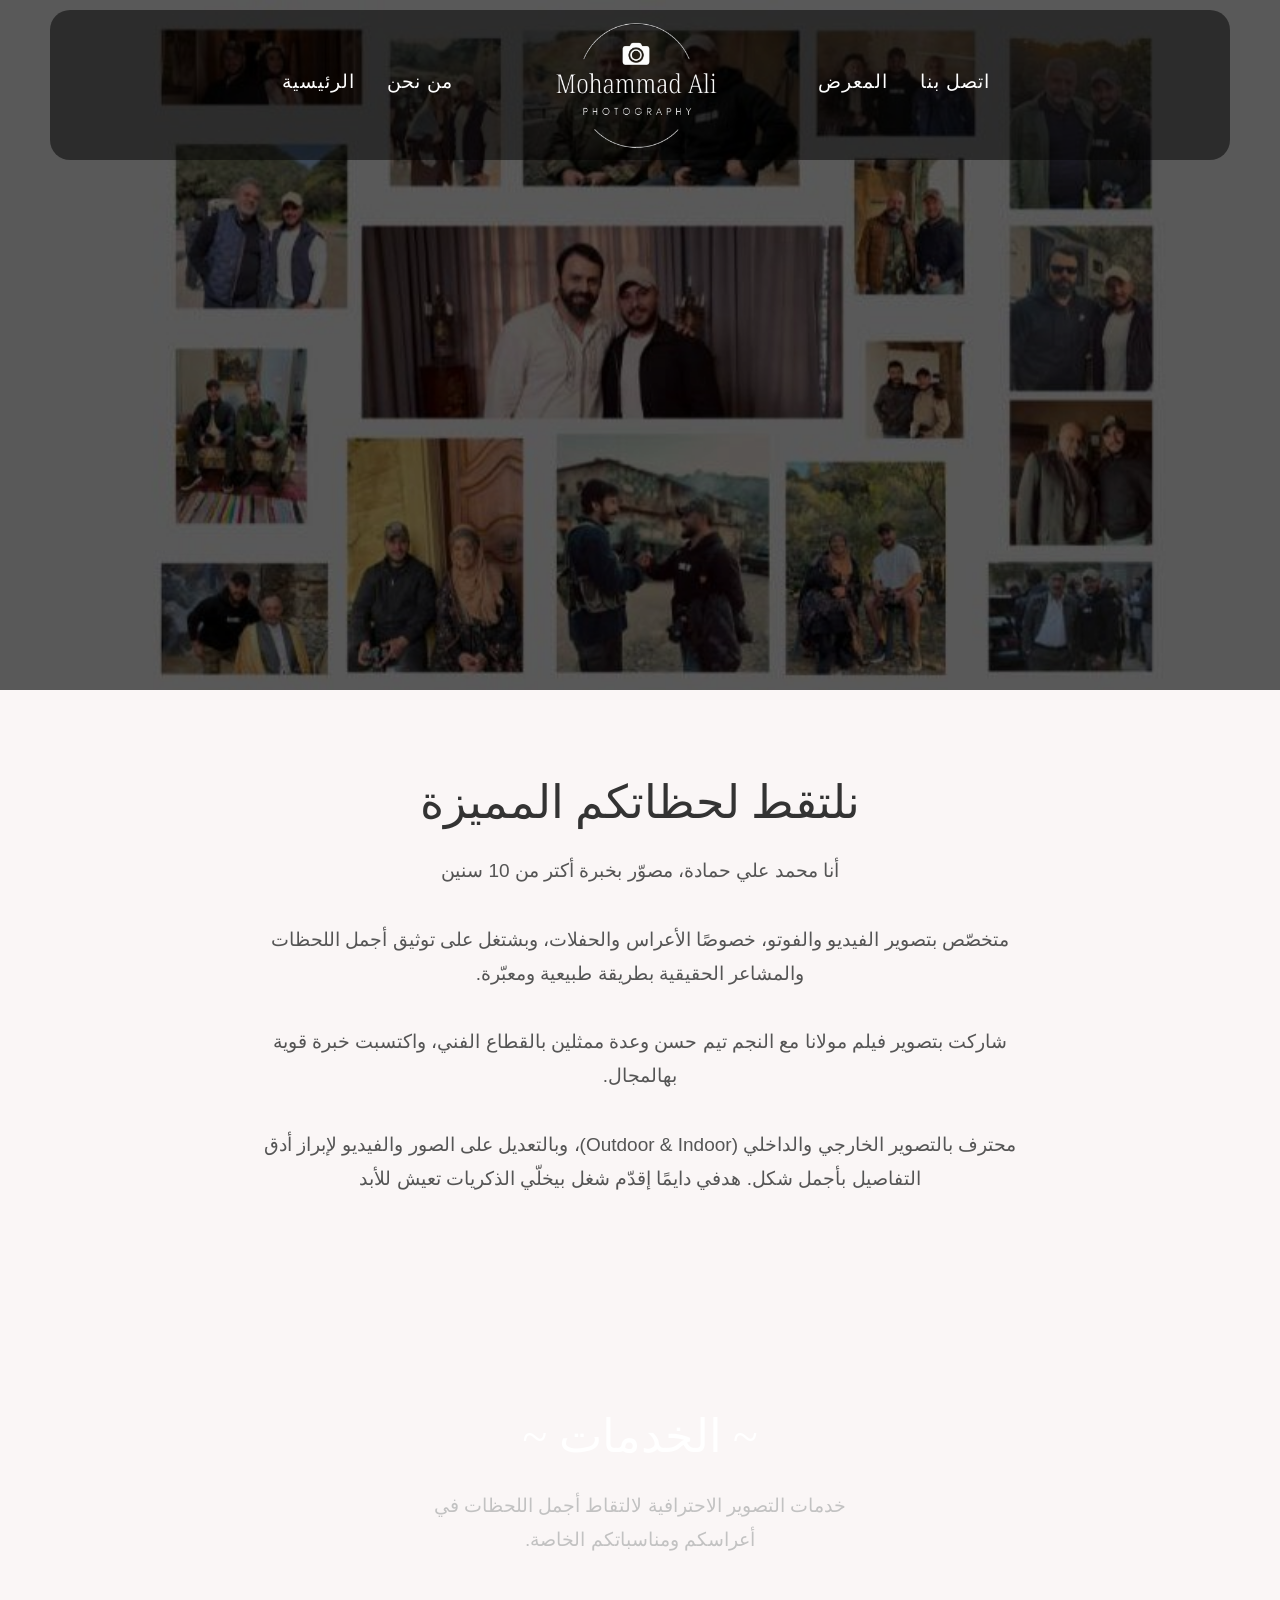
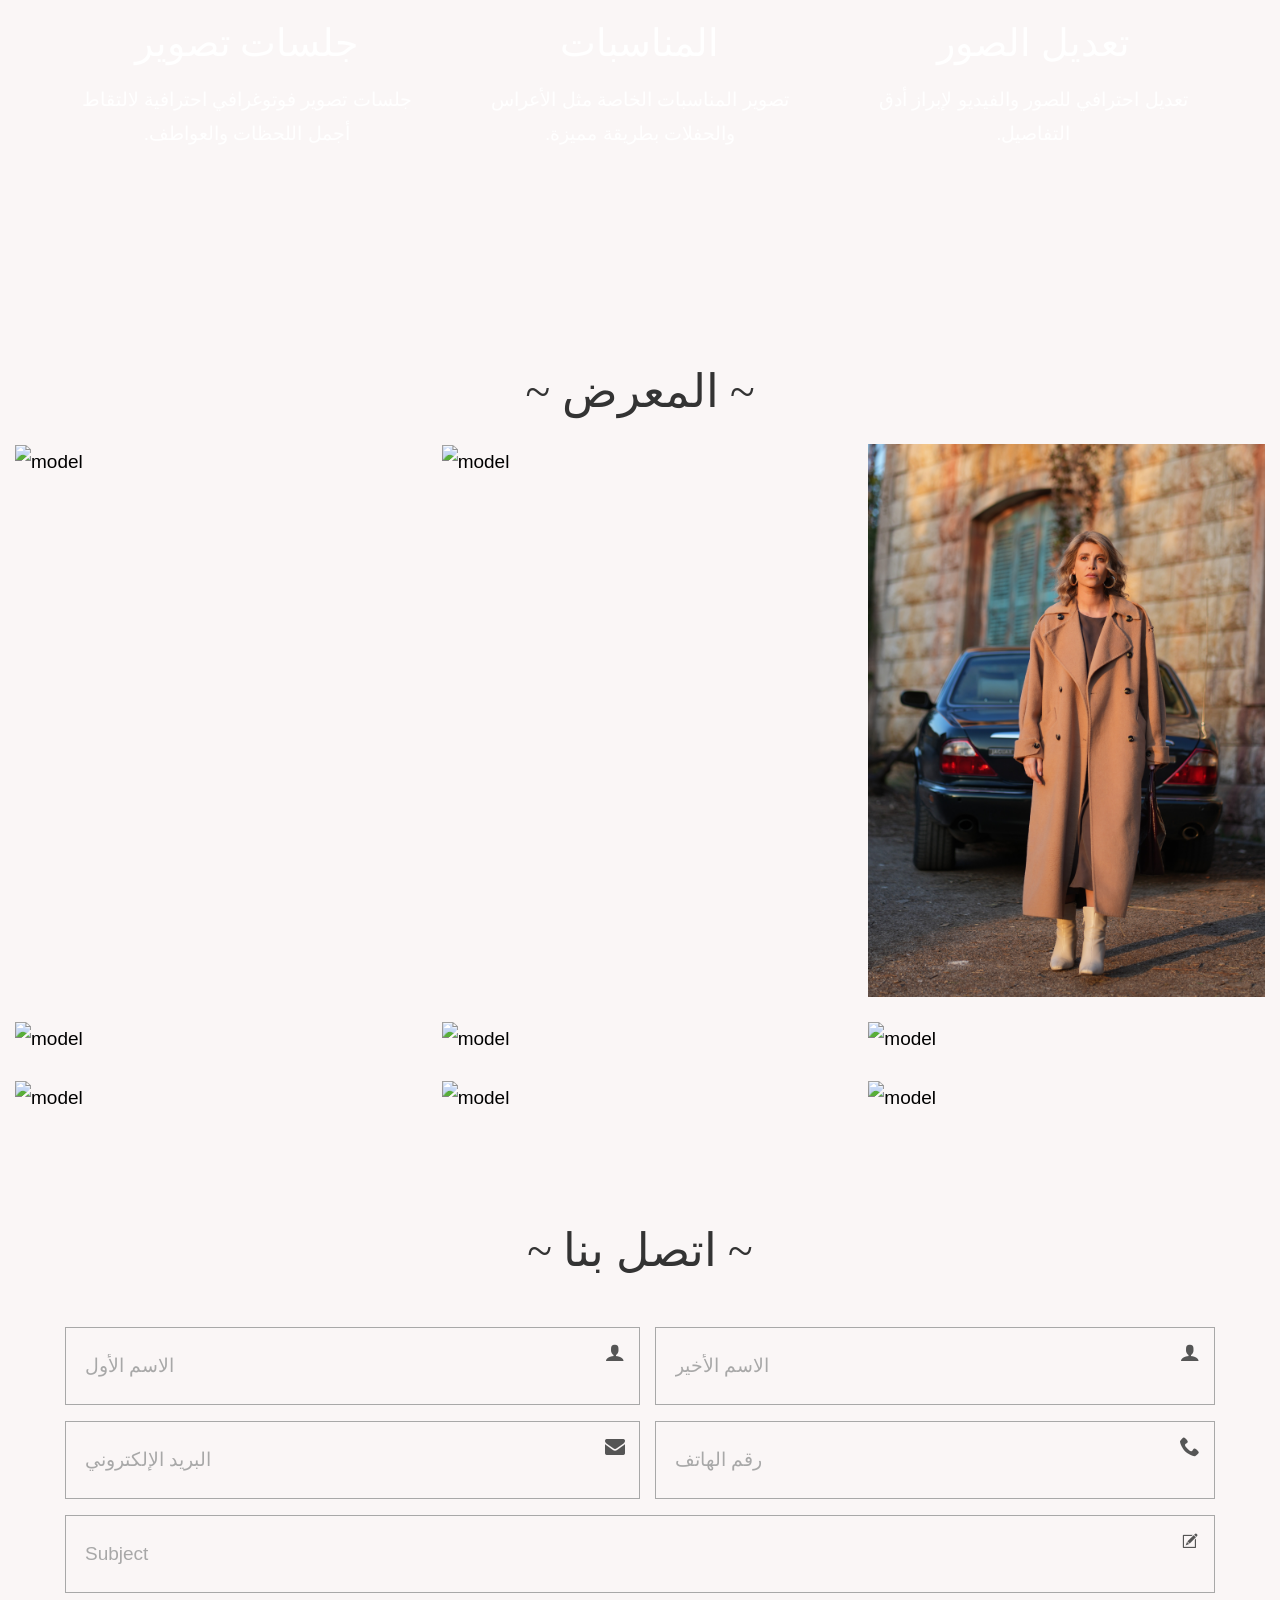
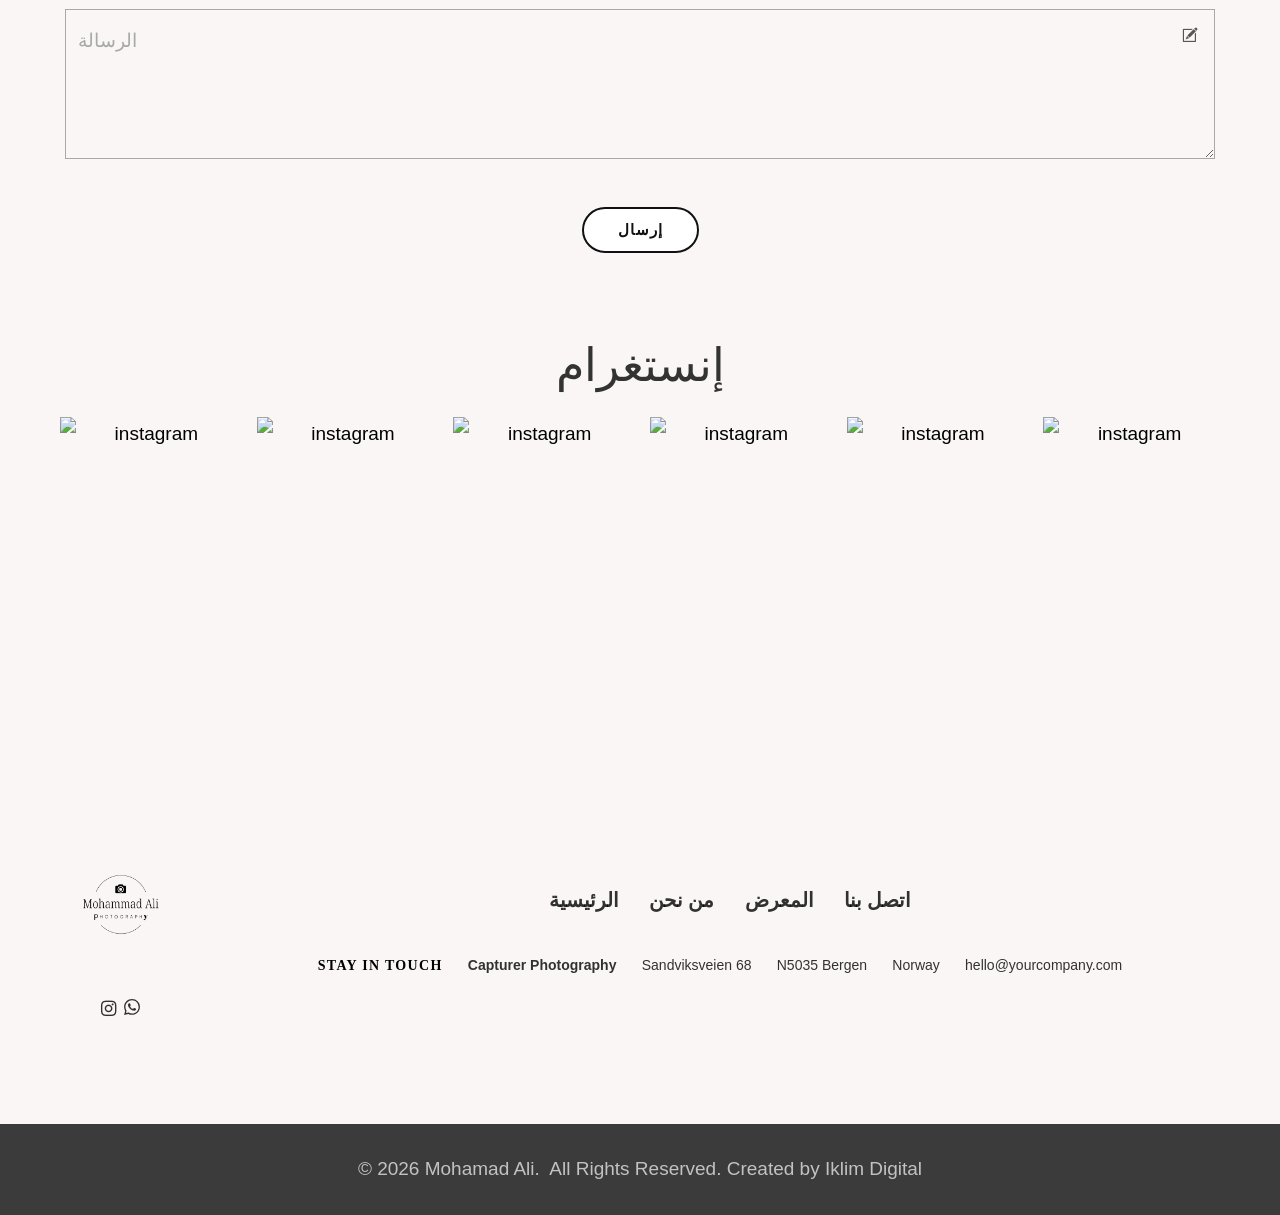
==== index.html @ 6fe592f8 "i build the image section and update logo" ====
<!DOCTYPE html>
<html>

<head>
	<title>محمد علي المصور</title>
	<meta charset="utf-8">
	<meta http-equiv="X-UA-Compatible" content="IE=edge">
	<meta name="viewport" content="width=device-width, initial-scale=1.0">
	<meta name="format-detection" content="telephone=no">
	<meta name="apple-mobile-web-app-capable" content="yes">
	<meta name="author" content="">
	<meta name="keywords" content="">
	<meta name="description" content="">
	<link rel="stylesheet" type="text/css" href="fonts/icomoon/icomoon.css">

	<link rel="stylesheet" type="text/css" href="slick/slick/slick.css" />
	<link rel="stylesheet" type="text/css" href="slick/slick/slick-theme.css" />
	<link rel="stylesheet" type="text/css" href="aos/aos.css">
	<link rel="stylesheet" type="text/css" href="bootstrap/css/bootstrap.min.css" />
	<link rel="stylesheet" type="text/css" href="style.css">
</head>

<body>

	<header id="header">
		<div class="container">
			<div class="row">
				<nav class="navbar navbar-expand-lg col-md-12 padding-small flex-container" style="background: rgba(0,0,0,0.5); padding: 10px; border-radius: 20px; width: fit-content;height: 150px; margin-top: 10px; margin-bottom: 10px;">
					<button class="navbar-toggler collapsed" type="button" data-toggle="collapse"
						data-target="#slide-navbar-collapse" aria-controls="slide-navbar-collapse" aria-expanded="false"
						aria-label="Toggle navigation">
						<span class="navbar-toggler-icon"><i class="icon icon-navicon"></i></span>
					</button>
					<div class="navbar-collapse collapse" id="slide-navbar-collapse">
						<ul class="navbar-nav list-inline light text-uppercase align-items-baseline">
							<li class="nav-item active"><a href="#billboard" class="navlink">الرئيسية</a></li>
							<li class="nav-item"><a href="#about">من نحن</a></li>
							<li class="nav-item nav-brand">
								<a href="index.html"><img
										src="images/Mophmmad_Ali_Logo.png"
										alt="logo" width="300" height="258"></a>
							</li>
							<li class="nav-item"><a href="#gallery">المعرض</a></li>
							<li class="nav-item"><a href="#contact">اتصل بنا</a></li>
						</ul>
					</div><!--navbar-collapse-->
				</nav>
			</div>
		</div>
	</header>

	<div id="body-wrapper" class="bg-grey">

		<section id="billboard" class="dark-overlay">
			<div class="slide" style="background: url(images/home.jpg) no-repeat;background-size: cover;"></div>
		</section><!--billboard-->

		<section id="about" class="about-us padding-medium bg-sand">
			<div class="container">
				<div class="row">
					<div class="text-content text-center col-md-8">
						<div class="section-header">
							<h2 class="section-title pb-4 text-uppercase">نلتقط لحظاتكم المميزة</h2>

							<p dir="rtl">أنا محمد علي حمادة، مصوّر بخبرة أكتر من 10 سنين <br><br>
								متخصّص بتصوير الفيديو والفوتو، خصوصًا الأعراس والحفلات، وبشتغل على توثيق أجمل اللحظات
								والمشاعر الحقيقية بطريقة طبيعية ومعبّرة.<br><br>
								شاركت بتصوير فيلم مولانا مع النجم تيم حسن وعدة ممثلين بالقطاع الفني، واكتسبت خبرة قوية
								بهالمجال.<br><br>
								محترف بالتصوير الخارجي والداخلي (Outdoor & Indoor)، وبالتعديل على الصور والفيديو لإبراز
								أدق التفاصيل بأجمل شكل. هدفي دايمًا إقدّم شغل بيخلّي الذكريات تعيش للأبد </p>
						</div>
					</div><!--content-->
				</div>
			</div>
		</section>

		<section id="services" class="services padding-large"
			style="background: url(images/Mawlana6.JPG) no-repeat center; background-size: cover; filter: grayscale(100%);">
			<div class="container">
				<div class="row">
					<div class="section-header text-center light">
						<h2 class="section-title text-uppercase pb-4">~ الخدمات ~</h2>
					</div>
					<div class="text-content light text-center color-secondary col-md-5">
						<p dir="rtl">خدمات التصوير الاحترافية لالتقاط أجمل اللحظات في أعراسكم ومناسباتكم الخاصة.</p>
						<div class="services-phone-wrap"></div>
					</div><!--text-content-->
					<div class="content-row text-center light d-flex flex-wrap">
						<div class="content-block col-md-4">
							<h3>جلسات تصوير</h3>
							<p dir="rtl">جلسات تصوير فوتوغرافي احترافية لالتقاط أجمل اللحظات والعواطف.</p>
						</div><!--content-->
						<div class="content-block col-md-4">
							<h3>المناسبات</h3>
							<p dir="rtl">تصوير المناسبات الخاصة مثل الأعراس والحفلات بطريقة مميزة.</p>
						</div><!--content-->
						<div class="content-block col-md-4">
							<h3>تعديل الصور</h3>
							<p dir="rtl">تعديل احترافي للصور والفيديو لإبراز أدق التفاصيل.</p>
						</div><!--content-->
					</div><!--services-content-->
				</div>
			</div>
		</section>

		<section id="gallery" class="gallery-wrap padding-medium">
			<div class="section-header text-center">
				<h2 class="section-title text-uppercase pb-4">~ المعرض ~</h2>
			</div>
			<div class="gallery-content">

				<div class="gallery-row">

					<div class="content col-md-4 pb-4">
						<figure>
							<a class="image-link" href="images/Taim6.JPG">
								<img src="images/Taim6.JPG" alt="model" class="galleryImg">
								<div class="overlay">
									<i class="icon icon-search-plus"></i>
								</div><!--imgOverlay-->
							</a>
						</figure>
					</div><!--content-->
					<div class="content col-md-4 pb-4">
						<figure>
							<a class="image-link" href="images/Taim4.jpg">
								<img src="images/Taim4.jpg" alt="model" class="galleryImg">
								<div class="overlay">
									<i class="icon icon-search-plus"></i>
								</div><!--imgOverlay-->
							</a>
						</figure>
					</div><!--content-->
					<div class="content col-md-4 pb-4">
						<figure>
							<a class="image-link" href="images/Mawlana7.JPG">
								<img src="images/Mawlana7.JPG" alt="model" class="galleryImg">
								<div class="overlay">
									<i class="icon icon-search-plus"></i>
								</div><!--imgOverlay-->
							</a>
						</figure>
					</div><!--content-->

				</div>

				<div class="gallery-row">
					<div class="content col-md-4 pb-4">
						<figure>
							<a class="image-link" href="images/outDoor5.JPG">
								<img src="images/outDoor5.JPG" alt="model" class="galleryImg">
								<div class="overlay">
									<i class="icon icon-search-plus"></i>
								</div><!--imgOverlay-->
							</a>
						</figure>
					</div><!--content-->
					<div class="content col-md-4 pb-4">
						<figure>
							<a class="image-link" href="images/Taim1.jpg">
								<img src="images/Taim1.jpg" alt="model" class="galleryImg">
								<div class="overlay">
									<i class="icon icon-search-plus"></i>
								</div><!--imgOverlay-->
							</a>
						</figure>
					</div><!--content-->
					<div class="content col-md-4 pb-4">
						<figure>
							<a class="image-link" href="images/Mawlana4.JPG">
								<img src="images/Mawlana4.JPG" alt="model" class="galleryImg">
								<div class="overlay">
									<i class="icon icon-search-plus"></i>
								</div><!--imgOverlay-->
							</a>
						</figure>
					</div><!--content-->
				</div>

				<div class="gallery-row">
					<div class="content col-md-4 pb-4">
						<figure>
							<a class="image-link" href="images/Mawlana2.JPG">
								<img src="images/Mawlana2.JPG" alt="model" class="galleryImg">
								<div class="overlay">
									<i class="icon icon-search-plus"></i>
								</div><!--imgOverlay-->
							</a>
						</figure>
					</div><!--content-->
					<div class="content col-md-4 pb-4">
						<figure>
							<a class="image-link" href="images/Mawlana3.JPG">
								<img src="images/Mawlana3.JPG" alt="model" class="galleryImg">
								<div class="overlay">
									<i class="icon icon-search-plus"></i>
								</div><!--imgOverlay-->
							</a>
						</figure>
					</div><!--content-->
					<div class="content col-md-4 pb-4">
						<figure>
							<a class="image-link" href="images/Taim2.jpg">
								<img src="images/Taim2.jpg" alt="model" class="galleryImg">
								<div class="overlay">
									<i class="icon icon-search-plus"></i>
								</div><!--imgOverlay-->
							</a>
						</figure>
					</div><!--content-->
				</div>

			</div><!--gallery-content-->

		</section>

		<section id="contact" class="contact-information">
			<div class="container">
				<div class="row">
					<div class="section-header text-center">
						<h2 class="section-title text-uppercase pb-4">~ اتصل بنا ~</h2>
					</div>
					<form class="contact-form d-flex flex-wrap mt-4 col-md-12 dark">
						<div class="text-input flex-container">
							<div class="inputContainer col-md-6 pl-0 pr-0">
								<input type="text" name="name" placeholder="الاسم الأول" class="name mb-3">
								<i class="icon icon-user"></i>
							</div>
							<div class="inputContainer col-md-6 pr-0">
								<input type="text" name="name" placeholder="الاسم الأخير" class="name mb-3">
								<i class="icon icon-user"></i>
							</div>
						</div><!--text-input-->
						<div class="text-input flex-container">
							<div class="inputContainer col-md-6 pl-0 pr-0">
								<input type="text" name="E-mail" placeholder="البريد الإلكتروني" class="mr-3 mb-3">
								<i class="icon icon-envelope"></i>
							</div>
							<div class="inputContainer col-md-6 pr-0">
								<input type="text" name="Subject" placeholder="رقم الهاتف" class="mb-3">
								<i class="icon icon-phone"></i>
							</div>
						</div>
						<div class="inputContainer col-md-12 pl-0 pr-0">
							<input type="text" name="Subject" placeholder="Subject" class="mb-3">
							<i class="icon icon-edit"></i>
						</div>
						<div class="inputContainer col-md-12 pl-0 pr-0">
							<textarea placeholder="الرسالة" style="height: 150px;"></textarea>
							<i class="icon icon-edit"></i>
						</div>
					</form>
				</div>
			</div><!--container-->
			<div class="pix_btn text-center">
				<button class="contact-send-btn mt-5"><span>إرسال</span></button>
			</div>
		</section>

		<section class="instagram padding-medium">
			<div class="container">
				<div class="row">
					<div class="section-header text-center">
						<h2 class="section-title text-uppercase pb-4">إنستغرام</h2>
					</div>
					<div class="col-md-2 text-center mb-3">
						<figure>
							<a href="#">
								<img src="images/outDoor2.JPG" alt="instagram">
							</a>
						</figure>
					</div>
					<div class="col-md-2 text-center mb-3">
						<figure>
							<a href="#">
								<img src="images/outDoor1.JPG" alt="instagram" class="instagram-left">
							</a>
						</figure>
					</div>
					<div class="col-md-2 text-center mb-3">
						<figure>
							<a href="#">
								<img src="images/outDoor10.JPG" alt="instagram">
							</a>
						</figure>
					</div>
					<div class="col-md-2 text-center mb-3">
						<figure>
							<a href="#">
								<img src="images/outDoor9.JPG" alt="instagram">
							</a>
						</figure>
					</div>
					<div class="col-md-2 text-center mb-3">
						<figure>
							<a href="#">
								<img src="images/OutDoor6.JPG" alt="instagram">
							</a>
						</figure>
					</div>
					<div class="col-md-2 text-center mb-3">
						<figure>
							<a href="#">
								<img src="images/outDoor11.JPG" alt="instagram" class="instagram-right">
							</a>
						</figure>
					</div>
				</div>
			</div>
		</section>

		<footer id="footer">
			<div class="container">
				<div class="row">
					<div class="footer-main-row">

						<!-- Left: Logo + Social Icons -->
						<div class="footer-brand-block">
							<div class="footer-logo mb-3">
							<img src="images/BlackLogo.png"
									alt="logo">
							</div>
							<div class="social-links">
								<ul class="list-unstyled d-flex mb-0">
									<li><a href="#"><i class="icon icon-instagram m-1"></i></a></li>
									<li>
										<a href="https://wa.me/96170517162" target="_blank" class="whatsapp-link m-1">
											<svg xmlns="http://www.w3.org/2000/svg" width="16" height="16"
												viewBox="0 0 24 24" fill="currentColor">
												<path
													d="M17.472 14.382c-.297-.149-1.758-.867-2.03-.967-.273-.099-.471-.148-.67.15-.197.297-.767.966-.94 1.164-.173.199-.347.223-.644.075-.297-.15-1.255-.463-2.39-1.475-.883-.788-1.48-1.761-1.653-2.059-.173-.297-.018-.458.13-.606.134-.133.298-.347.446-.52.149-.174.198-.298.298-.497.099-.198.05-.371-.025-.52-.075-.149-.669-1.612-.916-2.207-.242-.579-.487-.5-.669-.51-.173-.008-.371-.01-.57-.01-.198 0-.52.074-.792.372-.272.297-1.04 1.016-1.04 2.479 0 1.462 1.065 2.875 1.213 3.074.149.198 2.096 3.2 5.077 4.487.709.306 1.262.489 1.694.625.712.227 1.36.195 1.871.118.571-.085 1.758-.719 2.006-1.413.248-.694.248-1.289.173-1.413-.074-.124-.272-.198-.57-.347m-5.421 7.403h-.004a9.87 9.87 0 01-5.031-1.378l-.361-.214-3.741.982.998-3.648-.235-.374a9.86 9.86 0 01-1.51-5.26c.001-5.45 4.436-9.884 9.888-9.884 2.64 0 5.122 1.03 6.988 2.898a9.825 9.825 0 012.893 6.994c-.003 5.45-4.437 9.884-9.885 9.884m8.413-18.297A11.815 11.815 0 0012.05 0C5.495 0 .16 5.335.157 11.892c0 2.096.547 4.142 1.588 5.945L.057 24l6.305-1.654a11.882 11.882 0 005.683 1.448h.005c6.554 0 11.89-5.335 11.893-11.893a11.821 11.821 0 00-3.48-8.413z" />
											</svg>
										</a>
									</li>
								</ul>
							</div><!--social-links-->
						</div><!--footer-brand-block-->

						<!-- Right: Nav Links + Contact Info stacked -->
						<div class="footer-nav-contact-block">
							<ul class="list-unstyled footer-inline-nav mb-4" style="font-size: 20px;">
								<li><a href="#billboard">الرئيسية</a></li>
								<li><a href="#about">من نحن</a></li>
								<li><a href="#gallery">المعرض</a></li>
								<li><a href="#contact">اتصل بنا</a></li>
							</ul>
							<div class="footer-contact">
								<h5 class="widget-title text-uppercase">Stay in touch</h5>
								<ul class="list-unstyled">
									<li><strong>Capturer Photography</strong></li>
									<li>Sandviksveien 68</li>
									<li>N5035 Bergen</li>
									<li>Norway</li>
									<li><a href="mailto:hello@yourcompany.com">hello@yourcompany.com</a></li>
								</ul>
							</div>
						</div><!--footer-nav-contact-block-->

					</div><!--footer-main-row-->
				</div>
			</div>
		</footer>

		<div class="footer-bottom bg-mine-shaft">
			<div class="container">
				<div class="padding-xsmall text-center">
					<div class="copyright color-secondary">
						<p class="mb-0">© 2026 Mohamad Ali.&nbsp;&nbsp;All Rights Reserved. Created by Iklim Digital</p>
					</div>
				</div>
			</div>
		</div>

	</div>

	<script src="js/jquery-1.11.0.min.js"></script>
	<script type="text/javascript" src="bootstrap/js/bootstrap.js"></script>
	<script type="text/javascript" src="bootstrap/js/bootstrap.min.js"></script>


	<script type="text/javascript" src="slick/slick/slick.min.js"></script>

	<script type="text/javascript" src="aos/aos.js"></script>
	<!-- <script type="text/javascript" src="js/locomotive-scroll.min.js"></script> -->

	<script type="text/javascript" src="js/plugins.js"></script>
	<script type="text/javascript" src="js/script.js"></script>

</body>

</html>
---- fonts/icomoon/icomoon.css ----
@font-face {
  font-family: 'icomoon';
  src:  url('fonts/icomoon.eot?uk6n9m');
  src:  url('fonts/icomoon.eot?uk6n9m#iefix') format('embedded-opentype'),
    url('fonts/icomoon.ttf?uk6n9m') format('truetype'),
    url('fonts/icomoon.woff?uk6n9m') format('woff'),
    url('fonts/icomoon.svg?uk6n9m#icomoon') format('svg');
  font-weight: normal;
  font-style: normal;
  font-display: block;
}

[class^="icon-"], [class*=" icon-"] {
  /* use !important to prevent issues with browser extensions that change fonts */
  font-family: 'icomoon' !important;
  speak: never;
  font-style: normal;
  font-weight: normal;
  font-variant: normal;
  text-transform: none;
  line-height: 1;

  /* Better Font Rendering =========== */
  -webkit-font-smoothing: antialiased;
  -moz-osx-font-smoothing: grayscale;
}

.icon-bars:before {
  content: "\f0c9";
}
.icon-navicon:before {
  content: "\f0c9";
}
.icon-reorder:before {
  content: "\f0c9";
}
.icon-search:before {
  content: "\f002";
}
.icon-map-marker:before {
  content: "\f041";
}
.icon-linkedin-square:before {
  content: "\f08c";
}
.icon-envelope:before {
  content: "\f0e0";
}
.icon-youtube:before {
  content: "\f167";
}
.icon-instagram:before {
  content: "\f16d";
}
.icon-pinterest-p:before {
  content: "\f231";
}
.icon-arrow_left:before {
  content: "\e903";
}
.icon-arrow_right:before {
  content: "\e904";
}
.icon-arrow-right:before {
  content: "\e901";
}
.icon-edit:before {
  content: "\e900";
}
.icon-user:before {
  content: "\e971";
}
.icon-phone:before {
  content: "\e942";
}
.icon-google-plus:before {
  content: "\ea8b";
}
.icon-facebook:before {
  content: "\ea90";
}
.icon-twitter:before {
  content: "\ea96";
}
.icon-menu:before {
  content: "\e902";
}
---- style.css ----
/*
Theme Name: Capturer
Theme URI: https://templatesjungle.com/
Author: TemplatesJungle
Author URI: https://templatesjungle.com/
Description: Capturer is specially designed for Photographers.
Version: 1.1
*/

/*--------------------------------------------------------------
This is main CSS file that contains custom style rules used in this template
--------------------------------------------------------------*/

/*------------------------------------*\
    Table of contents
\*------------------------------------*/
/*
1. Normalize
2. Base Styles
  - Clearfix
  - Floating & Alignment
3. Typography
4. Divider Styles
5. Image Styles
  - Image with Caption
6. Form Styles
7. Button Styles
  - Button Sizes
  - Button Shapes
  - Button Color Scheme
8. Grid Layout
  - Rows
  - Columns
  - Column with Border
  - Responsive Utilities
9. Table Styles
10. Site Structure

/*--------------------------------------------------------------
/** 1. Normalize
--------------------------------------------------------------*/
html, body {
  position: relative;
  width: 100%;
  height: 100%;
}
html {
  scroll-behavior: smooth;
  font-size: 100%;
  font-family: sans-serif;
  -ms-text-size-adjust: 100%;
  -webkit-text-size-adjust: 100%;
}
body {
  margin: 0;
  font-style: normal;
  -ms-text-size-adjust: 100%;
  -webkit-text-size-adjust: 100%;
  text-rendering: optimizeLegibility
}
article, aside, details, figcaption, figure, footer, header, main, menu, nav, section, summary {
  display: block;
}
audio, canvas, progress, video {
  display: inline-block;
  vertical-align: baseline;
}
audio:not([controls]) {
  display: none;
  height: 0;
}
[hidden],
template {
  display: none;
}
a {
  background-color: transparent;
  outline: 0;
  text-decoration: none;
  cursor: pointer;
  -webkit-text-decoration-skip: objects;
  -webkit-transition: all 0.3s ease;
  transition: all 0.3s ease;
}
abbr[title] {
  border-bottom: none;
  text-decoration: underline;
  text-decoration: underline dotted;
}
b, strong, .strong {
  font-weight: bolder;
}
dfn {
  font-style: italic;
}
mark {
  background-color: #ff0;
  color: #000;
}
small {
  font-size: 80%;
}
sub,
sup {
  font-size: 75%;
  line-height: 0;
  position: relative;
  vertical-align: baseline;
}
sup {
  top: -0.5em;
}
h1 {
  font-size: 2em;
  margin: 0.67em 0;
}
h1, h2, h3, h4, h5, h6, ul, ol, dl, li, dd, small {
  padding: 0;
}
img {
  border: 0;
}
svg:not(:root) {
  overflow: hidden;
  display: block;
}
figure {
  margin: 1em 40px;
}
hr {
  height: 0;
  overflow: visible;
  -webkit-box-sizing: content-box;
  -moz-box-sizing: content-box;
  box-sizing: content-box;
}
pre {
  overflow: auto;
}
code, kbd, pre, samp {
  font-family: Courier, monospace;
  font-size: 1em;
}
blockquote::before, blockquote::after,
q::before, q::after {
  content: '';
}
blockquote, q {
  quotes: "" "";
}
button, input, optgroup, select, textarea {
  color: inherit;
  font: inherit;
  margin: 0;
}
button, input {
  overflow: visible;
}
button, select {
  text-transform: none;
}
select {
  text-indent: 45px;
}
button,
html input[type="button"],
input[type="reset"],
input[type="submit"] {
  -webkit-appearance: button;
  cursor: pointer;
}
button[disabled],
html input[disabled] {
  cursor: default;
}
button::-moz-focus-inner,
input::-moz-focus-inner {
  border: 0;
  padding: 0;
}
input {
  line-height: normal;
}
input[type="checkbox"],
input[type="radio"] {
  padding: 0;
  outline: 0;
  -webkit-box-sizing: border-box;
  -moz-box-sizing: border-box;
  box-sizing: border-box;
}
input[type="number"]::-webkit-inner-spin-button,
input[type="number"]::-webkit-outer-spin-button {
  height: auto;
}
input[type="search"] {
  -webkit-appearance: textfield;
  outline-offset: -2px;
}
input[type="search"]::-webkit-search-cancel-button,
input[type="search"]::-webkit-search-decoration {
  -webkit-appearance: none;
}
::-webkit-file-upload-button {
  -webkit-appearance: button;
  font: inherit;
}
fieldset {
  border: 1px solid #c0c0c0;
  margin: 0 2px;
  padding: 0.35em 0.625em 0.75em;
}
legend {
  border: 0;
  padding: 0;
}
textarea {
  overflow: auto;
}
optgroup {
  font-weight: bold;
}
table {
  border-collapse: collapse;
  border-spacing: 0;
  width: 100%;
}
td, th {
  padding: 0;
}

/*--------------------------------------------------------------
/** 2. Base Styles
--------------------------------------------------------------*/
*, *::before, *::after {
  -webkit-box-sizing: border-box;
  -moz-box-sizing: border-box;
  box-sizing: border-box;
}
html {
  box-sizing: border-box;
}
body {
  font-family: PT Sans, Lato,sans-serif;
  font-size: 19px;
  line-height: 1.8;
  color: #555;
}
body.no-scroll {
    overflow: hidden;
}
a {
  color: #000;
}
a:hover {
  color: #fff;
  text-decoration: none;
}
.light a {
  color: #fff;
}
.light a:hover,
.light a:active,
.light a:focus {
  color: #fff;
}
.light b, .light strong {
  color: #fff;
}
ul, ol {
  margin-top: 0;
  margin-bottom: 10px;
  margin-left: 0;
  padding: 0;
}
ul ul,
ol ul,
ul ol,
ol ol {
  margin-top: 5px;
  margin-bottom: 0;
}
ul li, ol li {
  margin-bottom: 5px;
  outline: 0;
}
ul li.active a{
  color: #fff;
}
ul li:last-child,
ol li:last-child {
  margin-bottom: 0;
}
.list-unstyled {
  padding-left: 0;
  list-style: none;
}
.list-inline {
  padding-left: 0;
  list-style: none;
  margin-left: -0.5rem;
}
.list-inline > li {
  display: inline-block;
  padding-left: 1rem;
  padding-right: 1rem;
}
dl {
  margin-top: 0;
  margin-bottom: 2rem;
}
dt,
dd {
  line-height: 1.42857143;
}
dt {
  font-weight: bold;
}
dd {
  margin-left: 0;
}
button, input, select, textarea {
  font-family: inherit;
  font-size: inherit;
  line-height: inherit;
  outline: 0;
}
figure {
  margin: 0;
}
img {
  display: inline-block;
  border: 0;
  max-width: 100%;
  height: auto;
  vertical-align: middle;
}
::selection {
  background: rgba(0,0,0,0.8);
  color: #fff;
  text-shadow: none;
}
::-moz-selection {
  background: rgba(0,0,0,0.8);
  color: #fff;
  text-shadow: none;
}
::-webkit-input-placeholder {
  color: #fff; /* WebKit browsers */
  -webkit-transition: color .2s;
  transition: color .2s;
}
::-moz-placeholder {
  color: #fff; /* Mozilla Firefox 19+ */
  -webkit-transition: color .2s;
  transition: color .2s;
}
:-ms-input-placeholder {
  color: #fff;/* Internet Explorer 10+ */
  -webkit-transition: color .2s;
  transition: color .2s;
}
::placeholder {
  color: #fff;
  -webkit-transition: color .2s;
  transition: color .2s;
}

.dark ::-webkit-input-placeholder {
  color: #a8a8a8; /* WebKit browsers */
  -webkit-transition: color .2s;
  transition: color .2s;
}
.dark ::-moz-placeholder {
  color: #a8a8a8; /* Mozilla Firefox 19+ */
  -webkit-transition: color .2s;
  transition: color .2s;
}
.dark :-ms-input-placeholder {
  color: #a8a8a8;/* Internet Explorer 10+ */
  -webkit-transition: color .2s;
  transition: color .2s;
}
.dark ::placeholder {
  color: #a8a8a8;
  -webkit-transition: color .2s;
  transition: color .2s;
}

.fade-in-page {
  -webkit-animation: fade-in ease-in-out 1.3s both;
  -moz-animation: fade-in ease-in-out 1.3s both;
  animation: fade-in ease-in-out 1.3s both
}

@-webkit-keyframes fade-in {
  0% {
    opacity: 0;
  }
  100% {
    opacity: 1;
  }
}
@-moz-keyframes fade-in {
  0% {
    opacity: 0;
  }
  100% {
    opacity: 1;
  }
}
@keyframes fade-in {
  0% {
    opacity: 0;
  }
  100% {
    opacity: 1;
  }
}

/* - Clearfix
------------------------------------------------------------- */
.clearfix::before,
.clearfix::after,
.container::before,
.container::after,
.container-fluid::before,
.container-fluid::after,
.row::before,
.row::after,
.general-section::before,
.general-section::after,
.full-width-section::before,
.full-width-section::after,
.tabs::before,
.tabs::after {
  content: "";
  display: table;
  line-height: 0;
}
.clearfix::after,
.container::after,
.container-fluid::after,
.row::after,
.general-section::after,
.full-width-section::after,
.tabs-section::after {
  clear: both;
}

/* - Floating & Alignment
------------------------------------------------------------- */
.align-left {
  float: left;
  text-align: left;
}
.align-right {
  float: right;
  text-align: right;
}
.align-center {
  display: block;
  margin-left: auto;
  margin-right: auto;
  text-align: center;
}
.vertical-align {
  position: relative;
  top: 50%;
  -webkit-transform: translateY(-50%);
  transform: translateY(-50%);
}
.vertical-align-children {
  display: -webkit-flex;
  display: -moz-flex;
  display: -ms-flexbox;
  display: flex;
  align-items: center;
  -webkit-align-items: center;
  justify-content: center;
  -webkit-justify-content: center;
  flex-direction: row;
  -webkit-flex-direction: row;
}

@media only screen and (max-width: 991px) {
  .vertical-align-children {
    display: block;
  }
}

/*--------------------------------------------------------------
/** 3. Typography
--------------------------------------------------------------*/
h1, .h1, h2, .h2, h3, .h3, h4, .h4, h5, .h5, h6, .h6 {
  font-family: Lora, serif;
  font-weight: 500;
  line-height: 1.2;
  color: #333;
}
h1, h2, h3 {
  margin: 0.4em 0;
}
h4, h5, h6 {
  margin-top: 0;
  margin-bottom: 8px;
}
h5, h6 {
  letter-spacing: 1px;
}

h1, .h1 {
  font-size: 3em;
  line-height: 1;
  font-weight: 600;
}
@media screen and (max-width: 575px){
  h1, .h1 {
    font-size: 2em;
  }
}

h2, .h2 {
  font-size: 2.4em;
  line-height: 1.2;
}
h3, .h3 {
  font-size: 2em;
  line-height: 1.25;
  font-weight: 500;
}
h4, .h4 {
  font-size: 1.2em;
  line-height: 1.25;
  font-weight: 400;
}
h5, .h5 {
  font-size: 1em;
  line-height: 1.25;
  letter-spacing: 0.03em
}
h6, .h6 {
  font-size: 0.9em;
  line-height: 1.4;
}
h1 small, h2 small, h3 small, h4 small, h5 small, h6 small {
  font-size: 75%;
}
h1 a, h2 a, h3 a, h4 a, h5 a, h6 a {
  font-weight: inherit;
  color: inherit;
  text-decoration: none;
}
h2 a:hover, h3 a:hover {
  color: #00c1ed;
}
.light h1, .light h2, .light h3, .light h4, .light h5, .light h6, .light p, .light span, .light div, .light ul {
  color: #fff;
}
h1.light, h2.light, h3.light, h4.light, h5.light, h6.light {
  font-weight: 300;
  color: #fff;
}
h5.text-uppercase, h6.text-uppercase {
  letter-spacing: 1.3px;
}
h1.light a,
h2.light a,
h3.light a,
h4.light a,
h5.light a,
h6.light a {
  color: #121212;
}
.light h1.light a,
.light h2.light a,
.light h3.light a,
.light h4.light a,
.light h5.light a,
.light h6.light a {
  color: #fff;
}
h1.light a:hover,
h2.light a:hover,
h3.light a:hover,
h4.light a:hover,
h5.light a:hover,
h6.light a:hover {
  color: #23527c;
}
.light h1.light a:hover,
.light h2.light a:hover,
.light h3.light a:hover,
.light h4.light a:hover,
.light h5.light a:hover,
.light h6.light a:hover {
  color: #fff;
}
p {
  margin: 0 0 .75em;
}
p:empty {
  display: none;
}
p.light {
  font-weight: 300;
}
small {
  font-size: 85%;
}
mark {
  background-color: #fcf8e3;
  padding: 0.28rem;
}
dfn, cite, em, i {
  font-style: italic;
}

pre {
  background-color: rgba(0,0,0,0.025);
  display: block;
  overflow: visible;
  overflow-y: hidden;
  position: relative;
  margin: 3rem 0;
  padding: 20px 20px 20px 40px;
  font-size: 14px;
  line-height: 1.6;
}
pre::before {
  content: "";
  background: url("data:image/svg+xml;charset=utf8,%3Csvg xmlns='http://www.w3.org/2000/svg' width='32' height='32' fill='white' viewBox='0 0 32 32'%3E%3Cpath d='M10,23.7l-0.9,0.9c-0.2,0.2-0.6,0.2-0.8,0l-8.2-8.2c-0.2-0.2-0.2-0.6,0-0.8l8.2-8.2c0.2-0.2,0.6-0.2,0.8,0L10,8.3c0.2,0.2,0.2,0.6,0,0.8L3.1,16l6.9,6.9C10.2,23.1,10.2,23.5,10,23.7L10,23.7zM20.3,5l-6.5,22.6c-0.1,0.3-0.4,0.5-0.7,0.4L12,27.7c-0.3-0.1-0.5-0.4-0.4-0.7l6.5-22.6c0.1-0.3,0.4-0.5,0.7-0.4L20,4.3C20.2,4.4,20.4,4.7,20.3,5z M31.8,16.4l-8.2,8.2c-0.2,0.2-0.6,0.2-0.8,0L22,23.7c-0.2-0.2-0.2-0.6,0-0.8l6.9-6.9L22,9.1c-0.2-0.2-0.2-0.6,0-0.8l0.9-0.9c0.2-0.2,0.6-0.2,0.8,0l8.2,8.2C32.1,15.8,32.1,16.2,31.8,16.4L31.8,16.4z'/%3E%3C/svg%3E") no-repeat center center;
  background-position: center 5px;
  background-size: 16px;
  background-color: rgba(0,0,0,0.5);
  position: absolute;
  top: 0;
  left: 0;
  height: 100%;
  padding: 0 0 0 25px;
  z-index: 5;
}
code, kbd, var {
}
code {
  background-color: #f9f2f4;
  border-radius: 4px;
  padding: 2px 4px;
  color: #c7254e;
}
abbr {
  border-bottom: 0.1px dotted #666;
  cursor: help;
}
.two-column {
  -webkit-column-count: 2;
  -moz-column-count: 2;
  column-count: 2;
  -webkit-column-gap: 30px;
  -moz-column-gap: 30px;
  column-gap: 30px;
}
@media only screen and (max-width: 767px) {
  .two-column {
    -webkit-column-count: 1;
    -moz-column-count: 1;
    column-count: 1;
    -webkit-column-gap: 0px;
    -moz-column-gap: 0px;
    column-gap: 0px;
  }
}
.dropcap {
  float: left;
  display: inline-block;
  margin: 6px 10px -6px 0;
  font-size: 550%;
  font-weight: 500;
  text-align: center;
  line-height: .8em;
  color: #121212;
}
.text-lead .dropcap {
  margin-top: 0;
}
.dropcap::first-letter {
  text-transform: uppercase;
}
.highlight {
  background-color: #ff9697;
  color: #fff;
  border-radius: 4px;
  padding: 2px 4px;
  font-size: 90%;
  font-weight: normal;
  text-transform: none;
}
.colored {
  color: #000 !important;
  text-transform: none;
}
.color-primary {
  color: #000 !important;
}
.color-secondary,
.color-secondary p,
.color-secondary a {
  color: #c2c2c2 !important;
}
.text-left {
  text-align: left;
}
.text-right {
  text-align: right;
}
.text-center {
  text-align: center;
}
.text-justify {
  text-align: justify;
}
.text-nowrap {
  white-space: nowrap;
}
.text-lowercase {
  text-transform: lowercase;
}
.text-uppercase {
  text-transform: uppercase;
}
.text-capitalize {
  text-transform: capitalize;
}
.text-italic {
  font-style: italic;
}
.text-lead {
  font-size: 280%;
  line-height: 1.2em;
  font-weight: 500;
}
.text-muted {
  color: #777;
}
.text-pri {
  color: #ff9697;
}
.text-hide {
  font: 0/0 a;
  color: transparent;
  text-shadow: none;
  background-color: transparent;
  border: 0;
}
.text-content {
  margin: 0 auto;
  z-index: 1;
}

@media only screen and (max-width: 575px) {
  .text-lead {
    font-size: 40px;
  }
}

/*--------------------------------------------------------------
/** 4. Divider Styles
--------------------------------------------------------------*/
.heading .divider{
    position: relative;
    width: 300px;
    margin: 0 auto;
}
.divider i.icon {
    font-size: 30px;
}
.divider .icon-wrap:before,
.divider .icon-wrap:after{
    content: "";
    position: absolute;
    border-bottom: 1px solid #fff;
    width: 120px;
    height: 17px;
}
.divider .icon-wrap:before{
    left: 0px;
}
.divider .icon-wrap:after{
    right: 0px;
}

/*--------------------------------------------------------------
/** 5. Image Styles
--------------------------------------------------------------*/
img.align-left,
.wp-caption.align-left,
img.align-right,
.wp-caption.align-right {
  max-width: 40%;
}
img.align-left,
.wp-caption.align-left {
  margin: 6px 1em 6px 0;
  margin: 0.4em 2.5em 0.75em 0;
}
img.align-right,
.wp-caption.align-right {
  margin: 6px 0 6px 1em;
  margin: 0.4em 0 0.75em 2.5em;
}
img.align-center,
.wp-caption.align-center {
  display: block;
  margin: 0 auto 1.5em;
  text-align: center;
}
.full-width-img img {
  width: 100%;
}
.img-margin-left img,
.img-margin-right img {
  width: auto;
  max-width: 150%;
}
.img-margin-left {
  text-align: right;
}
.img-margin-left img {
  margin-left: -34rem;
}
.img-margin-right img {
  margin-right: -34rem;
}
.img-rounded {
    border-radius: 0.6rem;
}
.img-thumbnail {
  display: inline-block;
  max-width: 100%;
  height: auto;
  padding: 0.4rem;
  line-height: 1.42857143;
  background-color: #fff;
  border: 0.1rem solid #ddd;
  border-radius: 0.4rem;
  -webkit-transition: all .2s ease-in-out;
  transition: all .2s ease-in-out;
}
.img-circle {
  border-radius: 50%;
}

/* - Image Sizes
------------------------------------------------------------- */
img.portoImg{
  width: 100%;
}
img.reviewImg{
  width: 145px;
  height: 145px;
}
img.galleryImg{
  width: 100%;
  /*object-fit: cover;*/
}

.instagram .col-md-2 {
  padding: 0 10px;
}

.instagram .col-md-2 figure {
  height: 220px;
  overflow: hidden;
  display: block;
}

.instagram .col-md-2 figure img {
  width: 100%;
  height: 100%;
  object-fit: cover;
  display: block;
}

.instagram .col-md-2 figure img.instagram-left {
  object-position: left center;
}
.instagram .col-md-2 figure img.instagram-right {
  object-position: right center;
}

img.associateImg{
  width: 200px;
}

/* - Image with Caption
------------------------------------------------------------- */
.wp-caption {
  margin-bottom: 1.5em;
}
.wp-caption-text,
.wp-caption .wp-caption-text {
  margin: 0.8em 5% 0;
  font-size: 0.8em;
  font-weight: normal;
  line-height: 1.4;
  color: rgba(0,0,0,0.6);
}

@media only screen and (max-width: 767px) {
  .wp-caption.align-right,
  .wp-caption.align-left {
    float: none;
    margin: 0 auto 1.5em;
    padding: 0;
    max-width: 100%;
  }
  .wp-caption.align-right .wp-caption-text,
  .wp-caption.align-left .wp-caption-text {
    text-align: center;
  }
}

/*--------------------------------------------------------------
/** 7. Form Styles
--------------------------------------------------------------*/
form .row {
  padding-bottom: 0;
}
fieldset {
  padding: 0;
  margin: 0;
  border: 0;
  min-width: 0;
}
label, legend {
  display: block;
  margin-bottom: 0.5em;
  font-size: 13px;
  color: #a7a7a7;
  letter-spacing: 1px;
}
input[type="text"],
input[type="password"],
input[type="date"],
input[type="datetime"],
input[type="email"],
input[type="number"],
input[type="search"],
input[type="tel"],
input[type="time"],
input[type="url"],
textarea,
select,
.form-control {
  background-color: #fff;
  display: block;
  border-right: 1px solid #a9a9a9;
  border-radius: 0;
  padding: 1em;
  width: 100%;
  line-height: 2;
  color: #121212;
  -webkit-transition: all 0.3s linear;
  transition: all 0.3s linear;
}
.light input[type="text"],
.light input[type="password"],
.light input[type="date"],
.light input[type="datetime"],
.light input[type="email"],
.light input[type="number"],
.light input[type="search"],
.light input[type="tel"],
.light input[type="time"],
.light input[type="url"],
.light textarea,
.light select,
.light .form-control {
  color: #fff;
}
input.form-control,
textarea.form-control,
select.form-control {
  background-color: transparent;
  display: block;
  position: relative;
  border: 1px solid rgba(255,255,255,0.5);
  border-radius: 0;
  padding: 0.75em 1em;
  font-size: 0.8em;
  color: #c59d5f;
}
.light input.form-control,
.light textarea.form-control,
.light select.form-control {
  border-bottom: 1px solid rgba(255,255,255,0.5);
}
.dark input.form-control,
.dark textarea.form-control,
.dark select.form-control {
  border: 1px solid rgba(226,226,226,1);
  background-color: #f2f2f2;
}
input[type="text"]:focus,
input[type="password"]:focus,
input[type="date"]:focus,
input[type="datetime"]:focus,
input[type="email"]:focus,
input[type="number"]:focus,
input[type="search"]:focus,
input[type="tel"]:focus,
input[type="time"]:focus,
input[type="url"]:focus,
textarea:focus,
select:focus,
.form-control:focus {
  border: 1px solid rgba(255,255,255,0.5);
  outline: 0;
}
.light input[type="text"]:focus,
.light input[type="password"]:focus,
.light input[type="date"]:focus,
.light input[type="datetime"]:focus,
.light input[type="email"]:focus,
.light input[type="number"]:focus,
.light input[type="search"]:focus,
.light input[type="tel"]:focus,
.light input[type="time"]:focus,
.light input[type="url"]:focus,
.light textarea:focus,
.light select:focus,
.light .form-control:focus {
  border-color: #fff;
}
.form-control::-webkit-input-placeholder {
  color: rgba(255,255,255,0.5);
}
.form-control:focus::-webkit-input-placeholder {
  color: #111;
}
.form-control::-moz-placeholder {
  color: rgba(255,255,255,0.5);
}
.form-control:focus::-moz-placeholder {
  color: #111;
}
.form-control:-ms-input-placeholder {
  color: rgba(255,255,255,0.5);
}
.form-control:focus:-ms-input-placeholder {
  color: #111;
}
.form-control::placeholder {
  color: rgba(255,255,255,0.5);
}
.form-control:focus::placeholder {
  color: #8a8987;
}
.form-control::-ms-expand {
  border: 0;
  background-color: transparent;
}
input[type="text"][disabled],
input[type="text"][readonly],
input[type="password"][disabled],
input[type="password"][readonly],
input[type="date"][disabled],
input[type="date"][readonly],
input[type="datetime"][disabled],
input[type="datetime"][readonly],
input[type="email"][disabled],
input[type="email"][readonly],
input[type="number"][disabled],
input[type="number"][readonly],
input[type="search"][disabled],
input[type="search"][readonly],
input[type="tel"][disabled],
input[type="tel"][readonly],
input[type="time"][disabled],
input[type="time"][readonly],
input[type="url"][disabled],
input[type="url"][readonly],
textarea[disabled],
textarea[readonly],
select[disabled],
select[readonly],
.form-control[disabled],
.form-control[readonly],
fieldset[disabled] .form-control {
  background-color: #f5f5f5;
  opacity: 1;
}
input[type="text"][disabled],
input[type="text"][readonly],
input[type="password"][disabled],
input[type="password"][readonly],
input[type="date"][disabled],
input[type="date"][readonly],
input[type="datetime"][disabled],
input[type="datetime"][readonly],
input[type="email"][disabled],
input[type="email"][readonly],
input[type="number"][disabled],
input[type="number"][readonly],
input[type="search"][disabled],
input[type="search"][readonly],
input[type="tel"][disabled],
input[type="tel"][readonly],
input[type="time"][disabled],
input[type="time"][readonly],
input[type="url"][disabled],
input[type="url"][readonly],
textarea[disabled],
textarea[readonly],
select[disabled],
select[readonly],
.form-control[disabled],
fieldset[disabled] .form-control {
  cursor: not-allowed;
}
textarea {
  overflow: auto;
  padding: 12px;
  min-height: none;
  vertical-align: top;
}
input[type="search"] {
  -webkit-appearance: none;
}
input[type="radio"],
input[type="checkbox"] {
  margin: 5px 10px 0 0;
  line-height: normal;
}
input[type="file"] {
  display: block;
}
input[type="range"] {
  display: block;
  width: 100%;
}
select {
  /*for firefox*/
  -moz-appearance: none;
  /*for chrome*/
  -webkit-appearance:none;
}
/*for IE10*/
select::-ms-expand {
    display: none;
}
select[multiple],
select[size] {
  height: auto;
}
input[type="file"]:focus,
input[type="radio"]:focus,
input[type="checkbox"]:focus {
  outline: thin dotted;
  outline: 5px auto -webkit-focus-ring-color;
  outline-offset: -2px;
}
.radio,
.checkbox {
  position: relative;
  display: block;
  margin-top: 10px;
  margin-bottom: 10px;
}
.radio label,
.checkbox label,
.radio-inline label,
.checkbox-inline label {
  min-height: 20px;
  padding-left: 30px;
  margin-bottom: 0;
  font-weight: normal;
  cursor: pointer;
}
.radio-inline label,
.checkbox-inline label {
  padding-left: 25px;
}
.radio label::before,
.checkbox label::before,
.radio-inline label::before,
.checkbox-inline label::before {
  content: "";
  background: #fff;
  position: absolute;
  top: 50%;
  left: 0;
  border: 1px solid #ddd;
  border-radius: 3px;
  margin-top: -9px;
  width: 18px;
  height: 18px;
  cursor: pointer;
  -webkit-box-sizing: border-box;
  -moz-box-sizing: border-box;
  box-sizing: border-box;
  -webkit-transition: all 0.2s ease-out;
  transition: all 0.2s ease-out;
}
.radio label::before,
.radio-inline label::before {
  border-radius: 50%;
}
.radio label::after,
.checkbox label::after,
.radio-inline label::after,
.checkbox-inline label::after {
  content: '';
  background: transparent;
  position: absolute;
  top: 50%;
  left: 4px;
  border: 3px solid #121212;
  border-top: none;
  border-right: none;
  margin-top: -4px;
  width: 10px;
  height: 6px;
  opacity: 0;
  -webkit-transform: rotate(-45deg);
  transform: rotate(-45deg);
  -webkit-transition: all 0.2s ease-out;
  transition: all 0.2s ease-out;
}
.radio label::after,
.radio-inline label::after {
  background-color: #ff9697;
  left: 5px;
  border: 0;
  border-radius: 50%;
  width: 8px;
  height: 8px;
}
.radio label:hover::after,
.checkbox label:hover::after,
.radio-inline label:hover::after,
.checkbox-inline label:hover::after {
    opacity: 0.1;
}
.radio input[type="radio"]:checked + label::before,
.checkbox input[type="checkbox"]:checked + label::before,
.radio-inline input[type="radio"]:checked + label::before,
.checkbox-inline input[type="checkbox"]:checked + label::before {
    background: #fff;
}
.radio input[type="radio"]:checked + label::after,
.checkbox input[type="checkbox"]:checked + label::after,
.radio-inline input[type="radio"]:checked + label::after,
.checkbox-inline input[type="checkbox"]:checked + label::after {
    opacity: 1;
    border-color: #ff9697;
}
.radio input[type="radio"],
.radio-inline input[type="radio"],
.checkbox input[type="checkbox"],
.checkbox-inline input[type="checkbox"] {
  position: absolute;
  top: 50%;
  margin: 0;
  margin-left: 2px;
  margin-top: 4px \9;
  width: 0;
  outline: 0;
  opacity: 0;
  -webkit-transform: translateY(-50%);
  transform: translateY(-50%);
}
.radio + .radio,
.checkbox + .checkbox {
  margin-top: -5px;
}
.radio + .radio:last-child,
.checkbox + .checkbox:last-child {
  margin-bottom: 25px;
}
.radio-inline,
.checkbox-inline {
  position: relative;
  display: inline-block;
  padding-left: 0px;
  margin-bottom: 0;
  vertical-align: middle;
  font-weight: normal;
  cursor: pointer;
}
.radio-inline + .radio-inline,
.checkbox-inline + .checkbox-inline {
  margin-top: 0;
  margin-left: 10px;
}
input[type="radio"][disabled],
input[type="checkbox"][disabled],
input[type="radio"].disabled,
input[type="checkbox"].disabled,
fieldset[disabled] input[type="radio"],
fieldset[disabled] input[type="checkbox"] {
  cursor: not-allowed;
}
.radio-inline.disabled,
.checkbox-inline.disabled,
fieldset[disabled] .radio-inline,
fieldset[disabled] .checkbox-inline {
  cursor: not-allowed;
}
.radio.disabled label,
.checkbox.disabled label,
fieldset[disabled] .radio label,
fieldset[disabled] .checkbox label {
  cursor: not-allowed;
}


@media only screen and (min-width: 768px) {
  .form-inline .form-group {
    display: inline-block;
    margin-bottom: 0;
    vertical-align: middle;
  }
  .form-inline .form-control {
    display: inline-block;
    width: auto;
    vertical-align: middle;
  }
  .form-inline .radio,
  .form-inline .checkbox {
    display: inline-block;
    margin-top: 0;
    margin-bottom: 0;
    vertical-align: middle;
  }
  .form-inline .radio label,
  .form-inline .checkbox label {
    padding-left: 0;
  }
  .form-inline .radio input[type="radio"],
  .form-inline .checkbox input[type="checkbox"] {
    position: relative;
    margin-left: 0;
  }
}

/*--------------------------------------------------------------
/** 8. Button Styles
--------------------------------------------------------------*/
a.btn,
input[type="button"],
input[type="submit"],
input[type="reset"],
input[type="file"],
button {
  background-image: none;
  background: none;
  text-decoration: none !important;
  display: inline-block;
  position: relative;
  border: 1px solid transparent;
  border-radius: 0;
  padding: 0.5em 1.5em;
  font-size: 15px;
  font-weight: bold;
  line-height: normal;
  text-align: center;
  color: #fff;
  z-index: 1;
  cursor: pointer;
  white-space: nowrap;
  vertical-align: middle;
  -webkit-transition: all 0.3s ease-in;
  transition: all 0.3s ease-in;
  -ms-touch-action: manipulation;
  touch-action: manipulation;
  -webkit-user-select: none;
  -moz-user-select: none;
  -ms-user-select: none;
  user-select: none;
}
.btn:hover,
.btn:focus,
input[type="button"]:focus,
input[type="button"]:hover,
input[type="submit"]:focus,
input[type="submit"]:hover,
input[type="reset"]:focus,
input[type="reset"]:hover,
input[type="file"]:focus,
input[type="file"]:hover,
button:focus,
button:hover {
  text-decoration: none;
  outline: 0;
}
.light .btn:hover {
  color: #fff;
}
.btn:last-child {
  margin-right: 0;
}
.btn:active,
.btn.btn-outline-light:active,
.btn.btn-outline-dark:active,
.btn.btn-outline-accent:active,
input[type="button"]:active,
input[type="submit"]:active,
input[type="reset"]:active,
input[type="file"]:active,
button:active {
  outline: 0;
  background-image: none;
  -webkit-box-shadow: inset 0 1px 3px rgba(0, 0, 0, 0.3);
  box-shadow: inset 0 1px 3px rgba(0, 0, 0, 0.3);
}
.btn.disabled,
.btn[disabled],
fieldset[disabled] .btn {
  cursor: not-allowed;
  opacity: 0.65;
  box-shadow: none;
}
a.btn.disabled,
fieldset[disabled] a.btn {
  pointer-events: none;
}

/* - Button Sizes
------------------------------------------------------------- */
.btn.btn-small {
  padding: 0.325em 1.7em;
  font-size: 0.65em;
}
.btn.btn-medium {
  padding: 0.5em 1.75em;
  font-size: 0.75em;
}
.btn.btn-large {
  padding: 1em 2.5em;
}
.btn.btn-xlarge {
  padding: 1em 2.115em;
  font-size: 0.9em;
}
.btn.btn-image {
  background-color: transparent;
  padding: 0;
  max-height: 50px;
}
.btn.btn-image img {
  max-height: 50px;
}

/* - Button Shapes
------------------------------------------------------------- */
.btn.btn-rounded,
.btn.btn-rounded::after {
  border-radius: 4px;
}
.btn.btn-pill,
.btn.btn-pill::after {
  border-radius: 2em;
}
.btn-accent {
  color: #ffffff;
  background-color: #ff9697;
}
.btn-accent:hover {
  color: #ffffff !important;
  background-color: #121212;
}
.btn.btn-outline-dark,
.btn.btn-outline-light,
.btn.btn-outline-accent {
  background: transparent;
  text-shadow: none;
  box-shadow: none;
}
.btn.btn-outline-dark:hover::after,
.btn.btn-outline-light:hover::after {
  background-color: transparent;
}
.btn.btn-outline-dark {
  border-color: rgba(0,0,0,1);
  color: #000;
}
.btn.btn-outline-dark:hover {
  background: rgba(255,255,255,1);
  background: #000;
  color: #fff;
}
.btn.btn-outline-light {
  border-color: rgba(255,255,255,0.5);
  color: #fff;
}
.btn.btn-outline-light:hover {
  background: transparent;
  border-color: #fff;
  color: #121212;
}
.btn.btn-outline-accent {
  background: transparent;
  border-color: #c59d5f;
  color: #c59d5f;
}
.btn.btn-outline-accent:hover {
  border-color: #fff;
  color: #fff !important;
}
.btn.btn-full {
  display: block;
  margin: .85em 0;
  width: 100%;
  text-align: center;
}
.btn-double-line-wrap {
  position: relative;
  text-align: center;
}
.btn-double-line-wrap::before,
.btn-double-line-wrap::after {
  content: "";
  border-top: 4px double #754c24;
  display: inline-block;
  position: relative;
  right: -0.5em;
  width: 100px;
  height: 1px;
  margin-top: -5px;
  vertical-align: middle;
  background-clip: content-box;
}
.btn-double-line-wrap::before {
  left: -0.5em;
  right: auto;
}
.btn-double-line {
  background-color: transparent;
  background-image: none;
  position: relative;
  display: inline-block;
  border: 1px solid #754c24;
  border-radius: 1px;
  margin: 3px 0;
  padding: 13px 30px;
  font-size: 13px;
  font-weight: bold;
  color: #754c24;
  text-transform: uppercase;
  line-height: 1;
}
.btn-double-line::before {
  position: absolute;
  top: -4px;
  right: 2px;
  bottom: -4px;
  left: 2px;
  display: block;
  border: inherit;
  border-radius: inherit;
  content: "";
  transition: -webkit-transform .35s ease;
  transition: transform .35s ease;
  transition: transform .35s ease,-webkit-transform .35s ease;
}
.btn-double-line i {
  display: inline-block;
  margin-left: 5px;
}
.btn-double-line .arrow,
.btn-double-line .arrow::before,
.btn-double-line .arrow::after {
  background-color: #754c24;
}

/* - Buttons Color Scheme
------------------------------------------------------------- */
.btn.btn-common {
  background: #03b4e8;
  color: #fff;
}
.btn.btn-common:hover {
  background: #000;
}
.btn.btn-black {
  background: #000;
  color: #fff;
}
.btn.btn-black:hover {
  background-color: #03b4e8;
}
.btn.btn-white {
  background: #fff;
  text-shadow: none;
  color: #121212 !important;
}

/* - Buttons Aligns
------------------------------------------------------------- */
.btn-left{
  text-align: left;
  display: block;
}
.btn-center{
  text-align: center;
  display: block;
}
.btn-right{
  text-align: right;
  display: block;
}

/*--------------------------------------------------------------
/** 9. Grid Layout
--------------------------------------------------------------*/
/*!
 * Bootstrap Grid v4.5.0 (https://getbootstrap.com/)
 * Copyright 2011-2020 The Bootstrap Authors
 * Copyright 2011-2020 Twitter, Inc.
 * Licensed under MIT (https://github.com/twbs/bootstrap/blob/master/LICENSE)
 */
html {
  box-sizing: border-box;
  -ms-overflow-style: scrollbar;
}

*,
*::before,
*::after {
  box-sizing: inherit;
}

.container {
  width: 100%;
  padding-right: 15px;
  padding-left: 15px;
  margin-right: auto;
  margin-left: auto;
}

@media (min-width: 576px) {
  .container {
    max-width: 540px;
  }
}

@media (min-width: 768px) {
  .container {
    max-width: 720px;
  }
}

@media (min-width: 992px) {
  .container {
    max-width: 960px;
  }
}

@media (min-width: 1200px) {
  .container {
    max-width: 1140px;
  }
}

.container-fluid, .container-sm, .container-md, .container-lg, .container-xl {
  width: 100%;
  padding-right: 15px;
  padding-left: 15px;
  margin-right: auto;
  margin-left: auto;
}

@media (min-width: 576px) {
  .container, .container-sm {
    max-width: 540px;
  }
}

@media (min-width: 768px) {
  .container, .container-sm, .container-md {
    max-width: 720px;
  }
}

@media (min-width: 992px) {
  .container, .container-sm, .container-md, .container-lg {
    max-width: 960px;
  }
}

@media (min-width: 1200px) {
  .container, .container-sm, .container-md, .container-lg, .container-xl {
    max-width: 1180px;
  }
}

.row {
  display: -ms-flexbox;
  display: flex;
  -ms-flex-wrap: wrap;
  flex-wrap: wrap;
  margin-right: -15px;
  margin-left: -15px;
}

.no-gutters {
  margin-right: 0;
  margin-left: 0;
}

.no-gutters > .col,
.no-gutters > [class*="col-"] {
  padding-right: 0;
  padding-left: 0;
}

.col-1, .col-2, .col-3, .col-4, .col-5, .col-6, .col-7, .col-8, .col-9, .col-10, .col-11, .col-12, .col,
.col-auto, .col-sm-1, .col-sm-2, .col-sm-3, .col-sm-4, .col-sm-5, .col-sm-6, .col-sm-7, .col-sm-8, .col-sm-9, .col-sm-10, .col-sm-11, .col-sm-12, .col-sm,
.col-sm-auto, .col-md-1, .col-md-2, .col-md-3, .col-md-4, .col-md-5, .col-md-6, .col-md-7, .col-md-8, .col-md-9, .col-md-10, .col-md-11, .col-md-12, .col-md,
.col-md-auto, .col-lg-1, .col-lg-2, .col-lg-3, .col-lg-4, .col-lg-5, .col-lg-6, .col-lg-7, .col-lg-8, .col-lg-9, .col-lg-10, .col-lg-11, .col-lg-12, .col-lg,
.col-lg-auto, .col-xl-1, .col-xl-2, .col-xl-3, .col-xl-4, .col-xl-5, .col-xl-6, .col-xl-7, .col-xl-8, .col-xl-9, .col-xl-10, .col-xl-11, .col-xl-12, .col-xl,
.col-xl-auto {
  position: relative;
  width: 100%;
  padding-right: 15px;
  padding-left: 15px;
}

.col {
  -ms-flex-preferred-size: 0;
  flex-basis: 0;
  -ms-flex-positive: 1;
  flex-grow: 1;
  min-width: 0;
  max-width: 100%;
}

.row-cols-1 > * {
  -ms-flex: 0 0 100%;
  flex: 0 0 100%;
  max-width: 100%;
}

.row-cols-2 > * {
  -ms-flex: 0 0 50%;
  flex: 0 0 50%;
  max-width: 50%;
}

.row-cols-3 > * {
  -ms-flex: 0 0 33.333333%;
  flex: 0 0 33.333333%;
  max-width: 33.333333%;
}

.row-cols-4 > * {
  -ms-flex: 0 0 25%;
  flex: 0 0 25%;
  max-width: 25%;
}

.row-cols-5 > * {
  -ms-flex: 0 0 20%;
  flex: 0 0 20%;
  max-width: 20%;
}

.row-cols-6 > * {
  -ms-flex: 0 0 16.666667%;
  flex: 0 0 16.666667%;
  max-width: 16.666667%;
}

.col-auto {
  -ms-flex: 0 0 auto;
  flex: 0 0 auto;
  width: auto;
  max-width: 100%;
}

.col-1 {
  -ms-flex: 0 0 8.333333%;
  flex: 0 0 8.333333%;
  max-width: 8.333333%;
}

.col-2 {
  -ms-flex: 0 0 16.666667%;
  flex: 0 0 16.666667%;
  max-width: 16.666667%;
}

.col-3 {
  -ms-flex: 0 0 25%;
  flex: 0 0 25%;
  max-width: 25%;
}

.col-4 {
  -ms-flex: 0 0 33.333333%;
  flex: 0 0 33.333333%;
  max-width: 33.333333%;
}

.col-5 {
  -ms-flex: 0 0 41.666667%;
  flex: 0 0 41.666667%;
  max-width: 41.666667%;
}

.col-6 {
  -ms-flex: 0 0 50%;
  flex: 0 0 50%;
  max-width: 50%;
}

.col-7 {
  -ms-flex: 0 0 58.333333%;
  flex: 0 0 58.333333%;
  max-width: 58.333333%;
}

.col-8 {
  -ms-flex: 0 0 66.666667%;
  flex: 0 0 66.666667%;
  max-width: 66.666667%;
}

.col-9 {
  -ms-flex: 0 0 75%;
  flex: 0 0 75%;
  max-width: 75%;
}

.col-10 {
  -ms-flex: 0 0 83.333333%;
  flex: 0 0 83.333333%;
  max-width: 83.333333%;
}

.col-11 {
  -ms-flex: 0 0 91.666667%;
  flex: 0 0 91.666667%;
  max-width: 91.666667%;
}

.col-12 {
  -ms-flex: 0 0 100%;
  flex: 0 0 100%;
  max-width: 100%;
}

.order-first {
  -ms-flex-order: -1;
  order: -1;
}

.order-last {
  -ms-flex-order: 13;
  order: 13;
}

.order-0 {
  -ms-flex-order: 0;
  order: 0;
}

.order-1 {
  -ms-flex-order: 1;
  order: 1;
}

.order-2 {
  -ms-flex-order: 2;
  order: 2;
}

.order-3 {
  -ms-flex-order: 3;
  order: 3;
}

.order-4 {
  -ms-flex-order: 4;
  order: 4;
}

.order-5 {
  -ms-flex-order: 5;
  order: 5;
}

.order-6 {
  -ms-flex-order: 6;
  order: 6;
}

.order-7 {
  -ms-flex-order: 7;
  order: 7;
}

.order-8 {
  -ms-flex-order: 8;
  order: 8;
}

.order-9 {
  -ms-flex-order: 9;
  order: 9;
}

.order-10 {
  -ms-flex-order: 10;
  order: 10;
}

.order-11 {
  -ms-flex-order: 11;
  order: 11;
}

.order-12 {
  -ms-flex-order: 12;
  order: 12;
}

.offset-1 {
  margin-left: 8.333333%;
}

.offset-2 {
  margin-left: 16.666667%;
}

.offset-3 {
  margin-left: 25%;
}

.offset-4 {
  margin-left: 33.333333%;
}

.offset-5 {
  margin-left: 41.666667%;
}

.offset-6 {
  margin-left: 50%;
}

.offset-7 {
  margin-left: 58.333333%;
}

.offset-8 {
  margin-left: 66.666667%;
}

.offset-9 {
  margin-left: 75%;
}

.offset-10 {
  margin-left: 83.333333%;
}

.offset-11 {
  margin-left: 91.666667%;
}

@media (min-width: 480px) and (max-width: 576px) {
  .col-sm {
    -ms-flex-preferred-size: 0;
    flex-basis: 0;
    -ms-flex-positive: 1;
    flex-grow: 1;
    min-width: 0;
    max-width: 100%;
  }
  .row-cols-sm-1 > * {
    -ms-flex: 0 0 100%;
    flex: 0 0 100%;
    max-width: 100%;
  }
  .row-cols-sm-2 > * {
    -ms-flex: 0 0 50%;
    flex: 0 0 50%;
    max-width: 50%;
  }
  .row-cols-sm-3 > * {
    -ms-flex: 0 0 33.333333%;
    flex: 0 0 33.333333%;
    max-width: 33.333333%;
  }
  .row-cols-sm-4 > * {
    -ms-flex: 0 0 25%;
    flex: 0 0 25%;
    max-width: 25%;
  }
  .row-cols-sm-5 > * {
    -ms-flex: 0 0 20%;
    flex: 0 0 20%;
    max-width: 20%;
  }
  .row-cols-sm-6 > * {
    -ms-flex: 0 0 16.666667%;
    flex: 0 0 16.666667%;
    max-width: 16.666667%;
  }
  .col-sm-auto {
    -ms-flex: 0 0 auto;
    flex: 0 0 auto;
    width: auto;
    max-width: 100%;
  }
  .col-sm-1 {
    -ms-flex: 0 0 8.333333%;
    flex: 0 0 8.333333%;
    max-width: 8.333333%;
  }
  .col-sm-2 {
    -ms-flex: 0 0 16.666667%;
    flex: 0 0 16.666667%;
    max-width: 16.666667%;
  }
  .col-sm-3 {
    -ms-flex: 0 0 25%;
    flex: 0 0 25%;
    max-width: 25%;
  }
  .col-sm-4 {
    -ms-flex: 0 0 33.333333%;
    flex: 0 0 33.333333%;
    max-width: 33.333333%;
  }
  .col-sm-5 {
    -ms-flex: 0 0 41.666667%;
    flex: 0 0 41.666667%;
    max-width: 41.666667%;
  }
  .col-sm-6 {
    -ms-flex: 0 0 50%;
    flex: 0 0 50%;
    max-width: 50%;
  }
  .col-sm-7 {
    -ms-flex: 0 0 58.333333%;
    flex: 0 0 58.333333%;
    max-width: 58.333333%;
  }
  .col-sm-8 {
    -ms-flex: 0 0 66.666667%;
    flex: 0 0 66.666667%;
    max-width: 66.666667%;
  }
  .col-sm-9 {
    -ms-flex: 0 0 75%;
    flex: 0 0 75%;
    max-width: 75%;
  }
  .col-sm-10 {
    -ms-flex: 0 0 83.333333%;
    flex: 0 0 83.333333%;
    max-width: 83.333333%;
  }
  .col-sm-11 {
    -ms-flex: 0 0 91.666667%;
    flex: 0 0 91.666667%;
    max-width: 91.666667%;
  }
  .col-sm-12 {
    -ms-flex: 0 0 100%;
    flex: 0 0 100%;
    max-width: 100%;
  }
  .order-sm-first {
    -ms-flex-order: -1;
    order: -1;
  }
  .order-sm-last {
    -ms-flex-order: 13;
    order: 13;
  }
  .order-sm-0 {
    -ms-flex-order: 0;
    order: 0;
  }
  .order-sm-1 {
    -ms-flex-order: 1;
    order: 1;
  }
  .order-sm-2 {
    -ms-flex-order: 2;
    order: 2;
  }
  .order-sm-3 {
    -ms-flex-order: 3;
    order: 3;
  }
  .order-sm-4 {
    -ms-flex-order: 4;
    order: 4;
  }
  .order-sm-5 {
    -ms-flex-order: 5;
    order: 5;
  }
  .order-sm-6 {
    -ms-flex-order: 6;
    order: 6;
  }
  .order-sm-7 {
    -ms-flex-order: 7;
    order: 7;
  }
  .order-sm-8 {
    -ms-flex-order: 8;
    order: 8;
  }
  .order-sm-9 {
    -ms-flex-order: 9;
    order: 9;
  }
  .order-sm-10 {
    -ms-flex-order: 10;
    order: 10;
  }
  .order-sm-11 {
    -ms-flex-order: 11;
    order: 11;
  }
  .order-sm-12 {
    -ms-flex-order: 12;
    order: 12;
  }
  .offset-sm-0 {
    margin-left: 0;
  }
  .offset-sm-1 {
    margin-left: 8.333333%;
  }
  .offset-sm-2 {
    margin-left: 16.666667%;
  }
  .offset-sm-3 {
    margin-left: 25%;
  }
  .offset-sm-4 {
    margin-left: 33.333333%;
  }
  .offset-sm-5 {
    margin-left: 41.666667%;
  }
  .offset-sm-6 {
    margin-left: 50%;
  }
  .offset-sm-7 {
    margin-left: 58.333333%;
  }
  .offset-sm-8 {
    margin-left: 66.666667%;
  }
  .offset-sm-9 {
    margin-left: 75%;
  }
  .offset-sm-10 {
    margin-left: 83.333333%;
  }
  .offset-sm-11 {
    margin-left: 91.666667%;
  }
}

@media (min-width: 768px) {
  .col-md {
    -ms-flex-preferred-size: 0;
    flex-basis: 0;
    -ms-flex-positive: 1;
    flex-grow: 1;
    min-width: 0;
    max-width: 100%;
  }
  .row-cols-md-1 > * {
    -ms-flex: 0 0 100%;
    flex: 0 0 100%;
    max-width: 100%;
  }
  .row-cols-md-2 > * {
    -ms-flex: 0 0 50%;
    flex: 0 0 50%;
    max-width: 50%;
  }
  .row-cols-md-3 > * {
    -ms-flex: 0 0 33.333333%;
    flex: 0 0 33.333333%;
    max-width: 33.333333%;
  }
  .row-cols-md-4 > * {
    -ms-flex: 0 0 25%;
    flex: 0 0 25%;
    max-width: 25%;
  }
  .row-cols-md-5 > * {
    -ms-flex: 0 0 20%;
    flex: 0 0 20%;
    max-width: 20%;
  }
  .row-cols-md-6 > * {
    -ms-flex: 0 0 16.666667%;
    flex: 0 0 16.666667%;
    max-width: 16.666667%;
  }
  .col-md-auto {
    -ms-flex: 0 0 auto;
    flex: 0 0 auto;
    width: auto;
    max-width: 100%;
  }
  .col-md-1 {
    -ms-flex: 0 0 8.333333%;
    flex: 0 0 8.333333%;
    max-width: 8.333333%;
  }
  .col-md-2 {
    -ms-flex: 0 0 16.666667%;
    flex: 0 0 16.666667%;
    max-width: 16.666667%;
  }
  .col-md-3 {
    -ms-flex: 0 0 25%;
    flex: 0 0 25%;
    max-width: 25%;
  }
  .col-md-4 {
    -ms-flex: 0 0 33.333333%;
    flex: 0 0 33.333333%;
    max-width: 33.333333%;
  }
  .col-md-5 {
    -ms-flex: 0 0 41.666667%;
    flex: 0 0 41.666667%;
    max-width: 41.666667%;
  }
  .col-md-6 {
    -ms-flex: 0 0 50%;
    flex: 0 0 50%;
    max-width: 50%;
  }
  .col-md-7 {
    -ms-flex: 0 0 58.333333%;
    flex: 0 0 58.333333%;
    max-width: 58.333333%;
  }
  .col-md-8 {
    -ms-flex: 0 0 66.666667%;
    flex: 0 0 66.666667%;
    max-width: 66.666667%;
  }
  .col-md-9 {
    -ms-flex: 0 0 75%;
    flex: 0 0 75%;
    max-width: 75%;
  }
  .col-md-10 {
    -ms-flex: 0 0 83.333333%;
    flex: 0 0 83.333333%;
    max-width: 83.333333%;
  }
  .col-md-11 {
    -ms-flex: 0 0 91.666667%;
    flex: 0 0 91.666667%;
    max-width: 91.666667%;
  }
  .col-md-12 {
    -ms-flex: 0 0 100%;
    flex: 0 0 100%;
    max-width: 100%;
  }
  .order-md-first {
    -ms-flex-order: -1;
    order: -1;
  }
  .order-md-last {
    -ms-flex-order: 13;
    order: 13;
  }
  .order-md-0 {
    -ms-flex-order: 0;
    order: 0;
  }
  .order-md-1 {
    -ms-flex-order: 1;
    order: 1;
  }
  .order-md-2 {
    -ms-flex-order: 2;
    order: 2;
  }
  .order-md-3 {
    -ms-flex-order: 3;
    order: 3;
  }
  .order-md-4 {
    -ms-flex-order: 4;
    order: 4;
  }
  .order-md-5 {
    -ms-flex-order: 5;
    order: 5;
  }
  .order-md-6 {
    -ms-flex-order: 6;
    order: 6;
  }
  .order-md-7 {
    -ms-flex-order: 7;
    order: 7;
  }
  .order-md-8 {
    -ms-flex-order: 8;
    order: 8;
  }
  .order-md-9 {
    -ms-flex-order: 9;
    order: 9;
  }
  .order-md-10 {
    -ms-flex-order: 10;
    order: 10;
  }
  .order-md-11 {
    -ms-flex-order: 11;
    order: 11;
  }
  .order-md-12 {
    -ms-flex-order: 12;
    order: 12;
  }
  .offset-md-0 {
    margin-left: 0;
  }
  .offset-md-1 {
    margin-left: 8.333333%;
  }
  .offset-md-2 {
    margin-left: 16.666667%;
  }
  .offset-md-3 {
    margin-left: 25%;
  }
  .offset-md-4 {
    margin-left: 33.333333%;
  }
  .offset-md-5 {
    margin-left: 41.666667%;
  }
  .offset-md-6 {
    margin-left: 50%;
  }
  .offset-md-7 {
    margin-left: 58.333333%;
  }
  .offset-md-8 {
    margin-left: 66.666667%;
  }
  .offset-md-9 {
    margin-left: 75%;
  }
  .offset-md-10 {
    margin-left: 83.333333%;
  }
  .offset-md-11 {
    margin-left: 91.666667%;
  }
}

@media (min-width: 992px) {
  .col-lg {
    -ms-flex-preferred-size: 0;
    flex-basis: 0;
    -ms-flex-positive: 1;
    flex-grow: 1;
    min-width: 0;
    max-width: 100%;
  }
  .row-cols-lg-1 > * {
    -ms-flex: 0 0 100%;
    flex: 0 0 100%;
    max-width: 100%;
  }
  .row-cols-lg-2 > * {
    -ms-flex: 0 0 50%;
    flex: 0 0 50%;
    max-width: 50%;
  }
  .row-cols-lg-3 > * {
    -ms-flex: 0 0 33.333333%;
    flex: 0 0 33.333333%;
    max-width: 33.333333%;
  }
  .row-cols-lg-4 > * {
    -ms-flex: 0 0 25%;
    flex: 0 0 25%;
    max-width: 25%;
  }
  .row-cols-lg-5 > * {
    -ms-flex: 0 0 20%;
    flex: 0 0 20%;
    max-width: 20%;
  }
  .row-cols-lg-6 > * {
    -ms-flex: 0 0 16.666667%;
    flex: 0 0 16.666667%;
    max-width: 16.666667%;
  }
  .col-lg-auto {
    -ms-flex: 0 0 auto;
    flex: 0 0 auto;
    width: auto;
    max-width: 100%;
  }
  .col-lg-1 {
    -ms-flex: 0 0 8.333333%;
    flex: 0 0 8.333333%;
    max-width: 8.333333%;
  }
  .col-lg-2 {
    -ms-flex: 0 0 16.666667%;
    flex: 0 0 16.666667%;
    max-width: 16.666667%;
  }
  .col-lg-3 {
    -ms-flex: 0 0 25%;
    flex: 0 0 25%;
    max-width: 25%;
  }
  .col-lg-4 {
    -ms-flex: 0 0 33.333333%;
    flex: 0 0 33.333333%;
    max-width: 33.333333%;
  }
  .col-lg-5 {
    -ms-flex: 0 0 41.666667%;
    flex: 0 0 41.666667%;
    max-width: 41.666667%;
  }
  .col-lg-6 {
    -ms-flex: 0 0 50%;
    flex: 0 0 50%;
    max-width: 50%;
  }
  .col-lg-7 {
    -ms-flex: 0 0 58.333333%;
    flex: 0 0 58.333333%;
    max-width: 58.333333%;
  }
  .col-lg-8 {
    -ms-flex: 0 0 66.666667%;
    flex: 0 0 66.666667%;
    max-width: 66.666667%;
  }
  .col-lg-9 {
    -ms-flex: 0 0 75%;
    flex: 0 0 75%;
    max-width: 75%;
  }
  .col-lg-10 {
    -ms-flex: 0 0 83.333333%;
    flex: 0 0 83.333333%;
    max-width: 83.333333%;
  }
  .col-lg-11 {
    -ms-flex: 0 0 91.666667%;
    flex: 0 0 91.666667%;
    max-width: 91.666667%;
  }
  .col-lg-12 {
    -ms-flex: 0 0 100%;
    flex: 0 0 100%;
    max-width: 100%;
  }
  .order-lg-first {
    -ms-flex-order: -1;
    order: -1;
  }
  .order-lg-last {
    -ms-flex-order: 13;
    order: 13;
  }
  .order-lg-0 {
    -ms-flex-order: 0;
    order: 0;
  }
  .order-lg-1 {
    -ms-flex-order: 1;
    order: 1;
  }
  .order-lg-2 {
    -ms-flex-order: 2;
    order: 2;
  }
  .order-lg-3 {
    -ms-flex-order: 3;
    order: 3;
  }
  .order-lg-4 {
    -ms-flex-order: 4;
    order: 4;
  }
  .order-lg-5 {
    -ms-flex-order: 5;
    order: 5;
  }
  .order-lg-6 {
    -ms-flex-order: 6;
    order: 6;
  }
  .order-lg-7 {
    -ms-flex-order: 7;
    order: 7;
  }
  .order-lg-8 {
    -ms-flex-order: 8;
    order: 8;
  }
  .order-lg-9 {
    -ms-flex-order: 9;
    order: 9;
  }
  .order-lg-10 {
    -ms-flex-order: 10;
    order: 10;
  }
  .order-lg-11 {
    -ms-flex-order: 11;
    order: 11;
  }
  .order-lg-12 {
    -ms-flex-order: 12;
    order: 12;
  }
  .offset-lg-0 {
    margin-left: 0;
  }
  .offset-lg-1 {
    margin-left: 8.333333%;
  }
  .offset-lg-2 {
    margin-left: 16.666667%;
  }
  .offset-lg-3 {
    margin-left: 25%;
  }
  .offset-lg-4 {
    margin-left: 33.333333%;
  }
  .offset-lg-5 {
    margin-left: 41.666667%;
  }
  .offset-lg-6 {
    margin-left: 50%;
  }
  .offset-lg-7 {
    margin-left: 58.333333%;
  }
  .offset-lg-8 {
    margin-left: 66.666667%;
  }
  .offset-lg-9 {
    margin-left: 75%;
  }
  .offset-lg-10 {
    margin-left: 83.333333%;
  }
  .offset-lg-11 {
    margin-left: 91.666667%;
  }
}

@media (min-width: 1200px) {
  .col-xl {
    -ms-flex-preferred-size: 0;
    flex-basis: 0;
    -ms-flex-positive: 1;
    flex-grow: 1;
    min-width: 0;
    max-width: 100%;
  }
  .row-cols-xl-1 > * {
    -ms-flex: 0 0 100%;
    flex: 0 0 100%;
    max-width: 100%;
  }
  .row-cols-xl-2 > * {
    -ms-flex: 0 0 50%;
    flex: 0 0 50%;
    max-width: 50%;
  }
  .row-cols-xl-3 > * {
    -ms-flex: 0 0 33.333333%;
    flex: 0 0 33.333333%;
    max-width: 33.333333%;
  }
  .row-cols-xl-4 > * {
    -ms-flex: 0 0 25%;
    flex: 0 0 25%;
    max-width: 25%;
  }
  .row-cols-xl-5 > * {
    -ms-flex: 0 0 20%;
    flex: 0 0 20%;
    max-width: 20%;
  }
  .row-cols-xl-6 > * {
    -ms-flex: 0 0 16.666667%;
    flex: 0 0 16.666667%;
    max-width: 16.666667%;
  }
  .col-xl-auto {
    -ms-flex: 0 0 auto;
    flex: 0 0 auto;
    width: auto;
    max-width: 100%;
  }
  .col-xl-1 {
    -ms-flex: 0 0 8.333333%;
    flex: 0 0 8.333333%;
    max-width: 8.333333%;
  }
  .col-xl-2 {
    -ms-flex: 0 0 16.666667%;
    flex: 0 0 16.666667%;
    max-width: 16.666667%;
  }
  .col-xl-3 {
    -ms-flex: 0 0 25%;
    flex: 0 0 25%;
    max-width: 25%;
  }
  .col-xl-4 {
    -ms-flex: 0 0 33.333333%;
    flex: 0 0 33.333333%;
    max-width: 33.333333%;
  }
  .col-xl-5 {
    -ms-flex: 0 0 41.666667%;
    flex: 0 0 41.666667%;
    max-width: 41.666667%;
  }
  .col-xl-6 {
    -ms-flex: 0 0 50%;
    flex: 0 0 50%;
    max-width: 50%;
  }
  .col-xl-7 {
    -ms-flex: 0 0 58.333333%;
    flex: 0 0 58.333333%;
    max-width: 58.333333%;
  }
  .col-xl-8 {
    -ms-flex: 0 0 66.666667%;
    flex: 0 0 66.666667%;
    max-width: 66.666667%;
  }
  .col-xl-9 {
    -ms-flex: 0 0 75%;
    flex: 0 0 75%;
    max-width: 75%;
  }
  .col-xl-10 {
    -ms-flex: 0 0 83.333333%;
    flex: 0 0 83.333333%;
    max-width: 83.333333%;
  }
  .col-xl-11 {
    -ms-flex: 0 0 91.666667%;
    flex: 0 0 91.666667%;
    max-width: 91.666667%;
  }
  .col-xl-12 {
    -ms-flex: 0 0 100%;
    flex: 0 0 100%;
    max-width: 100%;
  }
  .order-xl-first {
    -ms-flex-order: -1;
    order: -1;
  }
  .order-xl-last {
    -ms-flex-order: 13;
    order: 13;
  }
  .order-xl-0 {
    -ms-flex-order: 0;
    order: 0;
  }
  .order-xl-1 {
    -ms-flex-order: 1;
    order: 1;
  }
  .order-xl-2 {
    -ms-flex-order: 2;
    order: 2;
  }
  .order-xl-3 {
    -ms-flex-order: 3;
    order: 3;
  }
  .order-xl-4 {
    -ms-flex-order: 4;
    order: 4;
  }
  .order-xl-5 {
    -ms-flex-order: 5;
    order: 5;
  }
  .order-xl-6 {
    -ms-flex-order: 6;
    order: 6;
  }
  .order-xl-7 {
    -ms-flex-order: 7;
    order: 7;
  }
  .order-xl-8 {
    -ms-flex-order: 8;
    order: 8;
  }
  .order-xl-9 {
    -ms-flex-order: 9;
    order: 9;
  }
  .order-xl-10 {
    -ms-flex-order: 10;
    order: 10;
  }
  .order-xl-11 {
    -ms-flex-order: 11;
    order: 11;
  }
  .order-xl-12 {
    -ms-flex-order: 12;
    order: 12;
  }
  .offset-xl-0 {
    margin-left: 0;
  }
  .offset-xl-1 {
    margin-left: 8.333333%;
  }
  .offset-xl-2 {
    margin-left: 16.666667%;
  }
  .offset-xl-3 {
    margin-left: 25%;
  }
  .offset-xl-4 {
    margin-left: 33.333333%;
  }
  .offset-xl-5 {
    margin-left: 41.666667%;
  }
  .offset-xl-6 {
    margin-left: 50%;
  }
  .offset-xl-7 {
    margin-left: 58.333333%;
  }
  .offset-xl-8 {
    margin-left: 66.666667%;
  }
  .offset-xl-9 {
    margin-left: 75%;
  }
  .offset-xl-10 {
    margin-left: 83.333333%;
  }
  .offset-xl-11 {
    margin-left: 91.666667%;
  }
}

.d-none {
  display: none !important;
}

.d-inline {
  display: inline !important;
}

.d-inline-block {
  display: inline-block !important;
}

.d-block {
  display: block !important;
}

.d-table {
  display: table !important;
}

.d-table-row {
  display: table-row !important;
}

.d-table-cell {
  display: table-cell !important;
}

.d-flex {
  display: -ms-flexbox !important;
  display: flex !important;
}

.d-inline-flex {
  display: -ms-inline-flexbox !important;
  display: inline-flex !important;
}

@media (min-width: 576px) {
  .d-sm-none {
    display: none !important;
  }
  .d-sm-inline {
    display: inline !important;
  }
  .d-sm-inline-block {
    display: inline-block !important;
  }
  .d-sm-block {
    display: block !important;
  }
  .d-sm-table {
    display: table !important;
  }
  .d-sm-table-row {
    display: table-row !important;
  }
  .d-sm-table-cell {
    display: table-cell !important;
  }
  .d-sm-flex {
    display: -ms-flexbox !important;
    display: flex !important;
  }
  .d-sm-inline-flex {
    display: -ms-inline-flexbox !important;
    display: inline-flex !important;
  }
}

@media (min-width: 768px) {
  .d-md-none {
    display: none !important;
  }
  .d-md-inline {
    display: inline !important;
  }
  .d-md-inline-block {
    display: inline-block !important;
  }
  .d-md-block {
    display: block !important;
  }
  .d-md-table {
    display: table !important;
  }
  .d-md-table-row {
    display: table-row !important;
  }
  .d-md-table-cell {
    display: table-cell !important;
  }
  .d-md-flex {
    display: -ms-flexbox !important;
    display: flex !important;
  }
  .d-md-inline-flex {
    display: -ms-inline-flexbox !important;
    display: inline-flex !important;
  }
}

@media (min-width: 992px) {
  .d-lg-none {
    display: none !important;
  }
  .d-lg-inline {
    display: inline !important;
  }
  .d-lg-inline-block {
    display: inline-block !important;
  }
  .d-lg-block {
    display: block !important;
  }
  .d-lg-table {
    display: table !important;
  }
  .d-lg-table-row {
    display: table-row !important;
  }
  .d-lg-table-cell {
    display: table-cell !important;
  }
  .d-lg-flex {
    display: -ms-flexbox !important;
    display: flex !important;
  }
  .d-lg-inline-flex {
    display: -ms-inline-flexbox !important;
    display: inline-flex !important;
  }
}

@media (min-width: 1200px) {
  .d-xl-none {
    display: none !important;
  }
  .d-xl-inline {
    display: inline !important;
  }
  .d-xl-inline-block {
    display: inline-block !important;
  }
  .d-xl-block {
    display: block !important;
  }
  .d-xl-table {
    display: table !important;
  }
  .d-xl-table-row {
    display: table-row !important;
  }
  .d-xl-table-cell {
    display: table-cell !important;
  }
  .d-xl-flex {
    display: -ms-flexbox !important;
    display: flex !important;
  }
  .d-xl-inline-flex {
    display: -ms-inline-flexbox !important;
    display: inline-flex !important;
  }
}

@media print {
  .d-print-none {
    display: none !important;
  }
  .d-print-inline {
    display: inline !important;
  }
  .d-print-inline-block {
    display: inline-block !important;
  }
  .d-print-block {
    display: block !important;
  }
  .d-print-table {
    display: table !important;
  }
  .d-print-table-row {
    display: table-row !important;
  }
  .d-print-table-cell {
    display: table-cell !important;
  }
  .d-print-flex {
    display: -ms-flexbox !important;
    display: flex !important;
  }
  .d-print-inline-flex {
    display: -ms-inline-flexbox !important;
    display: inline-flex !important;
  }
}

.flex-row {
  -ms-flex-direction: row !important;
  flex-direction: row !important;
}

.flex-column {
  -ms-flex-direction: column !important;
  flex-direction: column !important;
}

.flex-row-reverse {
  -ms-flex-direction: row-reverse !important;
  flex-direction: row-reverse !important;
}

.flex-column-reverse {
  -ms-flex-direction: column-reverse !important;
  flex-direction: column-reverse !important;
}

.flex-wrap {
  -ms-flex-wrap: wrap !important;
  flex-wrap: wrap !important;
}

.flex-nowrap {
  -ms-flex-wrap: nowrap !important;
  flex-wrap: nowrap !important;
}

.flex-wrap-reverse {
  -ms-flex-wrap: wrap-reverse !important;
  flex-wrap: wrap-reverse !important;
}

.flex-fill {
  -ms-flex: 1 1 auto !important;
  flex: 1 1 auto !important;
}

.flex-grow-0 {
  -ms-flex-positive: 0 !important;
  flex-grow: 0 !important;
}

.flex-grow-1 {
  -ms-flex-positive: 1 !important;
  flex-grow: 1 !important;
}

.flex-shrink-0 {
  -ms-flex-negative: 0 !important;
  flex-shrink: 0 !important;
}

.flex-shrink-1 {
  -ms-flex-negative: 1 !important;
  flex-shrink: 1 !important;
}

.justify-content-start {
  -ms-flex-pack: start !important;
  justify-content: flex-start !important;
}

.justify-content-end {
  -ms-flex-pack: end !important;
  justify-content: flex-end !important;
}

.justify-content-center {
  -ms-flex-pack: center !important;
  justify-content: center !important;
}

.justify-content-between {
  -ms-flex-pack: justify !important;
  justify-content: space-between !important;
}

.justify-content-around {
  -ms-flex-pack: distribute !important;
  justify-content: space-around !important;
}

.align-items-start {
  -ms-flex-align: start !important;
  align-items: flex-start !important;
}

.align-items-end {
  -ms-flex-align: end !important;
  align-items: flex-end !important;
}

.align-items-center {
  -ms-flex-align: center !important;
  align-items: center !important;
}

.align-items-baseline {
  -ms-flex-align: baseline !important;
  align-items: baseline !important;
}

.align-items-stretch {
  -ms-flex-align: stretch !important;
  align-items: stretch !important;
}

.align-content-start {
  -ms-flex-line-pack: start !important;
  align-content: flex-start !important;
}

.align-content-end {
  -ms-flex-line-pack: end !important;
  align-content: flex-end !important;
}

.align-content-center {
  -ms-flex-line-pack: center !important;
  align-content: center !important;
}

.align-content-between {
  -ms-flex-line-pack: justify !important;
  align-content: space-between !important;
}

.align-content-around {
  -ms-flex-line-pack: distribute !important;
  align-content: space-around !important;
}

.align-content-stretch {
  -ms-flex-line-pack: stretch !important;
  align-content: stretch !important;
}

.align-self-auto {
  -ms-flex-item-align: auto !important;
  align-self: auto !important;
}

.align-self-start {
  -ms-flex-item-align: start !important;
  align-self: flex-start !important;
}

.align-self-end {
  -ms-flex-item-align: end !important;
  align-self: flex-end !important;
}

.align-self-center {
  -ms-flex-item-align: center !important;
  align-self: center !important;
}

.align-self-baseline {
  -ms-flex-item-align: baseline !important;
  align-self: baseline !important;
}

.align-self-stretch {
  -ms-flex-item-align: stretch !important;
  align-self: stretch !important;
}

@media (min-width: 576px) {
  .flex-sm-row {
    -ms-flex-direction: row !important;
    flex-direction: row !important;
  }
  .flex-sm-column {
    -ms-flex-direction: column !important;
    flex-direction: column !important;
  }
  .flex-sm-row-reverse {
    -ms-flex-direction: row-reverse !important;
    flex-direction: row-reverse !important;
  }
  .flex-sm-column-reverse {
    -ms-flex-direction: column-reverse !important;
    flex-direction: column-reverse !important;
  }
  .flex-sm-wrap {
    -ms-flex-wrap: wrap !important;
    flex-wrap: wrap !important;
  }
  .flex-sm-nowrap {
    -ms-flex-wrap: nowrap !important;
    flex-wrap: nowrap !important;
  }
  .flex-sm-wrap-reverse {
    -ms-flex-wrap: wrap-reverse !important;
    flex-wrap: wrap-reverse !important;
  }
  .flex-sm-fill {
    -ms-flex: 1 1 auto !important;
    flex: 1 1 auto !important;
  }
  .flex-sm-grow-0 {
    -ms-flex-positive: 0 !important;
    flex-grow: 0 !important;
  }
  .flex-sm-grow-1 {
    -ms-flex-positive: 1 !important;
    flex-grow: 1 !important;
  }
  .flex-sm-shrink-0 {
    -ms-flex-negative: 0 !important;
    flex-shrink: 0 !important;
  }
  .flex-sm-shrink-1 {
    -ms-flex-negative: 1 !important;
    flex-shrink: 1 !important;
  }
  .justify-content-sm-start {
    -ms-flex-pack: start !important;
    justify-content: flex-start !important;
  }
  .justify-content-sm-end {
    -ms-flex-pack: end !important;
    justify-content: flex-end !important;
  }
  .justify-content-sm-center {
    -ms-flex-pack: center !important;
    justify-content: center !important;
  }
  .justify-content-sm-between {
    -ms-flex-pack: justify !important;
    justify-content: space-between !important;
  }
  .justify-content-sm-around {
    -ms-flex-pack: distribute !important;
    justify-content: space-around !important;
  }
  .align-items-sm-start {
    -ms-flex-align: start !important;
    align-items: flex-start !important;
  }
  .align-items-sm-end {
    -ms-flex-align: end !important;
    align-items: flex-end !important;
  }
  .align-items-sm-center {
    -ms-flex-align: center !important;
    align-items: center !important;
  }
  .align-items-sm-baseline {
    -ms-flex-align: baseline !important;
    align-items: baseline !important;
  }
  .align-items-sm-stretch {
    -ms-flex-align: stretch !important;
    align-items: stretch !important;
  }
  .align-content-sm-start {
    -ms-flex-line-pack: start !important;
    align-content: flex-start !important;
  }
  .align-content-sm-end {
    -ms-flex-line-pack: end !important;
    align-content: flex-end !important;
  }
  .align-content-sm-center {
    -ms-flex-line-pack: center !important;
    align-content: center !important;
  }
  .align-content-sm-between {
    -ms-flex-line-pack: justify !important;
    align-content: space-between !important;
  }
  .align-content-sm-around {
    -ms-flex-line-pack: distribute !important;
    align-content: space-around !important;
  }
  .align-content-sm-stretch {
    -ms-flex-line-pack: stretch !important;
    align-content: stretch !important;
  }
  .align-self-sm-auto {
    -ms-flex-item-align: auto !important;
    align-self: auto !important;
  }
  .align-self-sm-start {
    -ms-flex-item-align: start !important;
    align-self: flex-start !important;
  }
  .align-self-sm-end {
    -ms-flex-item-align: end !important;
    align-self: flex-end !important;
  }
  .align-self-sm-center {
    -ms-flex-item-align: center !important;
    align-self: center !important;
  }
  .align-self-sm-baseline {
    -ms-flex-item-align: baseline !important;
    align-self: baseline !important;
  }
  .align-self-sm-stretch {
    -ms-flex-item-align: stretch !important;
    align-self: stretch !important;
  }
}

@media (min-width: 768px) {
  .flex-md-row {
    -ms-flex-direction: row !important;
    flex-direction: row !important;
  }
  .flex-md-column {
    -ms-flex-direction: column !important;
    flex-direction: column !important;
  }
  .flex-md-row-reverse {
    -ms-flex-direction: row-reverse !important;
    flex-direction: row-reverse !important;
  }
  .flex-md-column-reverse {
    -ms-flex-direction: column-reverse !important;
    flex-direction: column-reverse !important;
  }
  .flex-md-wrap {
    -ms-flex-wrap: wrap !important;
    flex-wrap: wrap !important;
  }
  .flex-md-nowrap {
    -ms-flex-wrap: nowrap !important;
    flex-wrap: nowrap !important;
  }
  .flex-md-wrap-reverse {
    -ms-flex-wrap: wrap-reverse !important;
    flex-wrap: wrap-reverse !important;
  }
  .flex-md-fill {
    -ms-flex: 1 1 auto !important;
    flex: 1 1 auto !important;
  }
  .flex-md-grow-0 {
    -ms-flex-positive: 0 !important;
    flex-grow: 0 !important;
  }
  .flex-md-grow-1 {
    -ms-flex-positive: 1 !important;
    flex-grow: 1 !important;
  }
  .flex-md-shrink-0 {
    -ms-flex-negative: 0 !important;
    flex-shrink: 0 !important;
  }
  .flex-md-shrink-1 {
    -ms-flex-negative: 1 !important;
    flex-shrink: 1 !important;
  }
  .justify-content-md-start {
    -ms-flex-pack: start !important;
    justify-content: flex-start !important;
  }
  .justify-content-md-end {
    -ms-flex-pack: end !important;
    justify-content: flex-end !important;
  }
  .justify-content-md-center {
    -ms-flex-pack: center !important;
    justify-content: center !important;
  }
  .justify-content-md-between {
    -ms-flex-pack: justify !important;
    justify-content: space-between !important;
  }
  .justify-content-md-around {
    -ms-flex-pack: distribute !important;
    justify-content: space-around !important;
  }
  .align-items-md-start {
    -ms-flex-align: start !important;
    align-items: flex-start !important;
  }
  .align-items-md-end {
    -ms-flex-align: end !important;
    align-items: flex-end !important;
  }
  .align-items-md-center {
    -ms-flex-align: center !important;
    align-items: center !important;
  }
  .align-items-md-baseline {
    -ms-flex-align: baseline !important;
    align-items: baseline !important;
  }
  .align-items-md-stretch {
    -ms-flex-align: stretch !important;
    align-items: stretch !important;
  }
  .align-content-md-start {
    -ms-flex-line-pack: start !important;
    align-content: flex-start !important;
  }
  .align-content-md-end {
    -ms-flex-line-pack: end !important;
    align-content: flex-end !important;
  }
  .align-content-md-center {
    -ms-flex-line-pack: center !important;
    align-content: center !important;
  }
  .align-content-md-between {
    -ms-flex-line-pack: justify !important;
    align-content: space-between !important;
  }
  .align-content-md-around {
    -ms-flex-line-pack: distribute !important;
    align-content: space-around !important;
  }
  .align-content-md-stretch {
    -ms-flex-line-pack: stretch !important;
    align-content: stretch !important;
  }
  .align-self-md-auto {
    -ms-flex-item-align: auto !important;
    align-self: auto !important;
  }
  .align-self-md-start {
    -ms-flex-item-align: start !important;
    align-self: flex-start !important;
  }
  .align-self-md-end {
    -ms-flex-item-align: end !important;
    align-self: flex-end !important;
  }
  .align-self-md-center {
    -ms-flex-item-align: center !important;
    align-self: center !important;
  }
  .align-self-md-baseline {
    -ms-flex-item-align: baseline !important;
    align-self: baseline !important;
  }
  .align-self-md-stretch {
    -ms-flex-item-align: stretch !important;
    align-self: stretch !important;
  }
}

@media (min-width: 992px) {
  .flex-lg-row {
    -ms-flex-direction: row !important;
    flex-direction: row !important;
  }
  .flex-lg-column {
    -ms-flex-direction: column !important;
    flex-direction: column !important;
  }
  .flex-lg-row-reverse {
    -ms-flex-direction: row-reverse !important;
    flex-direction: row-reverse !important;
  }
  .flex-lg-column-reverse {
    -ms-flex-direction: column-reverse !important;
    flex-direction: column-reverse !important;
  }
  .flex-lg-wrap {
    -ms-flex-wrap: wrap !important;
    flex-wrap: wrap !important;
  }
  .flex-lg-nowrap {
    -ms-flex-wrap: nowrap !important;
    flex-wrap: nowrap !important;
  }
  .flex-lg-wrap-reverse {
    -ms-flex-wrap: wrap-reverse !important;
    flex-wrap: wrap-reverse !important;
  }
  .flex-lg-fill {
    -ms-flex: 1 1 auto !important;
    flex: 1 1 auto !important;
  }
  .flex-lg-grow-0 {
    -ms-flex-positive: 0 !important;
    flex-grow: 0 !important;
  }
  .flex-lg-grow-1 {
    -ms-flex-positive: 1 !important;
    flex-grow: 1 !important;
  }
  .flex-lg-shrink-0 {
    -ms-flex-negative: 0 !important;
    flex-shrink: 0 !important;
  }
  .flex-lg-shrink-1 {
    -ms-flex-negative: 1 !important;
    flex-shrink: 1 !important;
  }
  .justify-content-lg-start {
    -ms-flex-pack: start !important;
    justify-content: flex-start !important;
  }
  .justify-content-lg-end {
    -ms-flex-pack: end !important;
    justify-content: flex-end !important;
  }
  .justify-content-lg-center {
    -ms-flex-pack: center !important;
    justify-content: center !important;
  }
  .justify-content-lg-between {
    -ms-flex-pack: justify !important;
    justify-content: space-between !important;
  }
  .justify-content-lg-around {
    -ms-flex-pack: distribute !important;
    justify-content: space-around !important;
  }
  .align-items-lg-start {
    -ms-flex-align: start !important;
    align-items: flex-start !important;
  }
  .align-items-lg-end {
    -ms-flex-align: end !important;
    align-items: flex-end !important;
  }
  .align-items-lg-center {
    -ms-flex-align: center !important;
    align-items: center !important;
  }
  .align-items-lg-baseline {
    -ms-flex-align: baseline !important;
    align-items: baseline !important;
  }
  .align-items-lg-stretch {
    -ms-flex-align: stretch !important;
    align-items: stretch !important;
  }
  .align-content-lg-start {
    -ms-flex-line-pack: start !important;
    align-content: flex-start !important;
  }
  .align-content-lg-end {
    -ms-flex-line-pack: end !important;
    align-content: flex-end !important;
  }
  .align-content-lg-center {
    -ms-flex-line-pack: center !important;
    align-content: center !important;
  }
  .align-content-lg-between {
    -ms-flex-line-pack: justify !important;
    align-content: space-between !important;
  }
  .align-content-lg-around {
    -ms-flex-line-pack: distribute !important;
    align-content: space-around !important;
  }
  .align-content-lg-stretch {
    -ms-flex-line-pack: stretch !important;
    align-content: stretch !important;
  }
  .align-self-lg-auto {
    -ms-flex-item-align: auto !important;
    align-self: auto !important;
  }
  .align-self-lg-start {
    -ms-flex-item-align: start !important;
    align-self: flex-start !important;
  }
  .align-self-lg-end {
    -ms-flex-item-align: end !important;
    align-self: flex-end !important;
  }
  .align-self-lg-center {
    -ms-flex-item-align: center !important;
    align-self: center !important;
  }
  .align-self-lg-baseline {
    -ms-flex-item-align: baseline !important;
    align-self: baseline !important;
  }
  .align-self-lg-stretch {
    -ms-flex-item-align: stretch !important;
    align-self: stretch !important;
  }
}

@media (min-width: 1200px) {
  .flex-xl-row {
    -ms-flex-direction: row !important;
    flex-direction: row !important;
  }
  .flex-xl-column {
    -ms-flex-direction: column !important;
    flex-direction: column !important;
  }
  .flex-xl-row-reverse {
    -ms-flex-direction: row-reverse !important;
    flex-direction: row-reverse !important;
  }
  .flex-xl-column-reverse {
    -ms-flex-direction: column-reverse !important;
    flex-direction: column-reverse !important;
  }
  .flex-xl-wrap {
    -ms-flex-wrap: wrap !important;
    flex-wrap: wrap !important;
  }
  .flex-xl-nowrap {
    -ms-flex-wrap: nowrap !important;
    flex-wrap: nowrap !important;
  }
  .flex-xl-wrap-reverse {
    -ms-flex-wrap: wrap-reverse !important;
    flex-wrap: wrap-reverse !important;
  }
  .flex-xl-fill {
    -ms-flex: 1 1 auto !important;
    flex: 1 1 auto !important;
  }
  .flex-xl-grow-0 {
    -ms-flex-positive: 0 !important;
    flex-grow: 0 !important;
  }
  .flex-xl-grow-1 {
    -ms-flex-positive: 1 !important;
    flex-grow: 1 !important;
  }
  .flex-xl-shrink-0 {
    -ms-flex-negative: 0 !important;
    flex-shrink: 0 !important;
  }
  .flex-xl-shrink-1 {
    -ms-flex-negative: 1 !important;
    flex-shrink: 1 !important;
  }
  .justify-content-xl-start {
    -ms-flex-pack: start !important;
    justify-content: flex-start !important;
  }
  .justify-content-xl-end {
    -ms-flex-pack: end !important;
    justify-content: flex-end !important;
  }
  .justify-content-xl-center {
    -ms-flex-pack: center !important;
    justify-content: center !important;
  }
  .justify-content-xl-between {
    -ms-flex-pack: justify !important;
    justify-content: space-between !important;
  }
  .justify-content-xl-around {
    -ms-flex-pack: distribute !important;
    justify-content: space-around !important;
  }
  .align-items-xl-start {
    -ms-flex-align: start !important;
    align-items: flex-start !important;
  }
  .align-items-xl-end {
    -ms-flex-align: end !important;
    align-items: flex-end !important;
  }
  .align-items-xl-center {
    -ms-flex-align: center !important;
    align-items: center !important;
  }
  .align-items-xl-baseline {
    -ms-flex-align: baseline !important;
    align-items: baseline !important;
  }
  .align-items-xl-stretch {
    -ms-flex-align: stretch !important;
    align-items: stretch !important;
  }
  .align-content-xl-start {
    -ms-flex-line-pack: start !important;
    align-content: flex-start !important;
  }
  .align-content-xl-end {
    -ms-flex-line-pack: end !important;
    align-content: flex-end !important;
  }
  .align-content-xl-center {
    -ms-flex-line-pack: center !important;
    align-content: center !important;
  }
  .align-content-xl-between {
    -ms-flex-line-pack: justify !important;
    align-content: space-between !important;
  }
  .align-content-xl-around {
    -ms-flex-line-pack: distribute !important;
    align-content: space-around !important;
  }
  .align-content-xl-stretch {
    -ms-flex-line-pack: stretch !important;
    align-content: stretch !important;
  }
  .align-self-xl-auto {
    -ms-flex-item-align: auto !important;
    align-self: auto !important;
  }
  .align-self-xl-start {
    -ms-flex-item-align: start !important;
    align-self: flex-start !important;
  }
  .align-self-xl-end {
    -ms-flex-item-align: end !important;
    align-self: flex-end !important;
  }
  .align-self-xl-center {
    -ms-flex-item-align: center !important;
    align-self: center !important;
  }
  .align-self-xl-baseline {
    -ms-flex-item-align: baseline !important;
    align-self: baseline !important;
  }
  .align-self-xl-stretch {
    -ms-flex-item-align: stretch !important;
    align-self: stretch !important;
  }
}

.m-0 {
  margin: 0 !important;
}

.mt-0,
.my-0 {
  margin-top: 0 !important;
}

.mr-0,
.mx-0 {
  margin-right: 0 !important;
}

.mb-0,
.my-0 {
  margin-bottom: 0 !important;
}

.ml-0,
.mx-0 {
  margin-left: 0 !important;
}

.m-1 {
  margin: 0.25rem !important;
}

.mt-1,
.my-1 {
  margin-top: 0.25rem !important;
}

.mr-1,
.mx-1 {
  margin-right: 0.25rem !important;
}

.mb-1,
.my-1 {
  margin-bottom: 0.25rem !important;
}

.ml-1,
.mx-1 {
  margin-left: 0.25rem !important;
}

.m-2 {
  margin: 0.5rem !important;
}

.mt-2,
.my-2 {
  margin-top: 0.5rem !important;
}

.mr-2,
.mx-2 {
  margin-right: 0.5rem !important;
}

.mb-2,
.my-2 {
  margin-bottom: 0.5rem !important;
}

.ml-2,
.mx-2 {
  margin-left: 0.5rem !important;
}

.m-3 {
  margin: 1rem !important;
}

.mt-3,
.my-3 {
  margin-top: 1rem !important;
}

.mr-3,
.mx-3 {
  margin-right: 1rem !important;
}

.mb-3,
.my-3 {
  margin-bottom: 1rem !important;
}

.ml-3,
.mx-3 {
  margin-left: 1rem !important;
}

.m-4 {
  margin: 1.5rem !important;
}

.mt-4,
.my-4 {
  margin-top: 1.5rem !important;
}

.mr-4,
.mx-4 {
  margin-right: 1.5rem !important;
}

.mb-4,
.my-4 {
  margin-bottom: 1.5rem !important;
}

.ml-4,
.mx-4 {
  margin-left: 1.5rem !important;
}

.m-5 {
  margin: 3rem !important;
}

.mt-5,
.my-5 {
  margin-top: 3rem !important;
}

.mr-5,
.mx-5 {
  margin-right: 3rem !important;
}

.mb-5,
.my-5 {
  margin-bottom: 3rem !important;
}

.ml-5,
.mx-5 {
  margin-left: 3rem !important;
}

.m-6 {
  margin: 6rem !important;
}

.mt-6,
.my-6 {
  margin-top: 6rem !important;
}

.mr-6,
.mx-6 {
  margin-right: 6rem !important;
}

.mb-6,
.my-6 {
  margin-bottom: 6rem !important;
}

.ml-6,
.mx-6 {
  margin-left: 6rem !important;
}

.p-0 {
  padding: 0 !important;
}

.pt-0,
.py-0 {
  padding-top: 0 !important;
}

.pr-0,
.px-0 {
  padding-right: 0 !important;
}

.pb-0,
.py-0 {
  padding-bottom: 0 !important;
}

.pl-0,
.px-0 {
  padding-left: 0 !important;
}

.p-1 {
  padding: 0.25rem !important;
}

.pt-1,
.py-1 {
  padding-top: 0.25rem !important;
}

.pr-1,
.px-1 {
  padding-right: 0.25rem !important;
}

.pb-1,
.py-1 {
  padding-bottom: 0.25rem !important;
}

.pl-1,
.px-1 {
  padding-left: 0.25rem !important;
}

.p-2 {
  padding: 0.5rem !important;
}

.pt-2,
.py-2 {
  padding-top: 0.5rem !important;
}

.pr-2,
.px-2 {
  padding-right: 0.5rem !important;
}

.pb-2,
.py-2 {
  padding-bottom: 0.5rem !important;
}

.pl-2,
.px-2 {
  padding-left: 0.5rem !important;
}

.p-3 {
  padding: 1rem !important;
}

.pt-3,
.py-3 {
  padding-top: 1rem !important;
}

.pr-3,
.px-3 {
  padding-right: 1rem !important;
}

.pb-3,
.py-3 {
  padding-bottom: 1rem !important;
}

.pl-3,
.px-3 {
  padding-left: 1rem !important;
}

.p-4 {
  padding: 1.5rem !important;
}

.pt-4,
.py-4 {
  padding-top: 1.5rem !important;
}

.pr-4,
.px-4 {
  padding-right: 1.5rem !important;
}

.pb-4,
.py-4 {
  padding-bottom: 1.5rem !important;
}

.pl-4,
.px-4 {
  padding-left: 1.5rem !important;
}

.p-5 {
  padding: 3rem !important;
}

.pt-5,
.py-5 {
  padding-top: 3rem !important;
}

.pr-5,
.px-5 {
  padding-right: 3rem !important;
}

.pb-5,
.py-5 {
  padding-bottom: 3rem !important;
}

.pl-5,
.px-5 {
  padding-left: 3rem !important;
}

.m-n1 {
  margin: -0.25rem !important;
}

.mt-n1,
.my-n1 {
  margin-top: -0.25rem !important;
}

.mr-n1,
.mx-n1 {
  margin-right: -0.25rem !important;
}

.mb-n1,
.my-n1 {
  margin-bottom: -0.25rem !important;
}

.ml-n1,
.mx-n1 {
  margin-left: -0.25rem !important;
}

.m-n2 {
  margin: -0.5rem !important;
}

.mt-n2,
.my-n2 {
  margin-top: -0.5rem !important;
}

.mr-n2,
.mx-n2 {
  margin-right: -0.5rem !important;
}

.mb-n2,
.my-n2 {
  margin-bottom: -0.5rem !important;
}

.ml-n2,
.mx-n2 {
  margin-left: -0.5rem !important;
}

.m-n3 {
  margin: -1rem !important;
}

.mt-n3,
.my-n3 {
  margin-top: -1rem !important;
}

.mr-n3,
.mx-n3 {
  margin-right: -1rem !important;
}

.mb-n3,
.my-n3 {
  margin-bottom: -1rem !important;
}

.ml-n3,
.mx-n3 {
  margin-left: -1rem !important;
}

.m-n4 {
  margin: -1.5rem !important;
}

.mt-n4,
.my-n4 {
  margin-top: -1.5rem !important;
}

.mr-n4,
.mx-n4 {
  margin-right: -1.5rem !important;
}

.mb-n4,
.my-n4 {
  margin-bottom: -1.5rem !important;
}

.ml-n4,
.mx-n4 {
  margin-left: -1.5rem !important;
}

.m-n5 {
  margin: -3rem !important;
}

.mt-n5,
.my-n5 {
  margin-top: -3rem !important;
}

.mr-n5,
.mx-n5 {
  margin-right: -3rem !important;
}

.mb-n5,
.my-n5 {
  margin-bottom: -3rem !important;
}

.ml-n5,
.mx-n5 {
  margin-left: -3rem !important;
}

.m-auto {
  margin: auto !important;
}

.mt-auto,
.my-auto {
  margin-top: auto !important;
}

.mr-auto,
.mx-auto {
  margin-right: auto !important;
}

.mb-auto,
.my-auto {
  margin-bottom: auto !important;
}

.ml-auto,
.mx-auto {
  margin-left: auto !important;
}

@media (max-width: 575px) {
  .m-sm-0 {
    margin: 0 !important;
  }
  .mt-sm-0,
  .my-sm-0 {
    margin-top: 0 !important;
  }
  .mr-sm-0,
  .mx-sm-0 {
    margin-right: 0 !important;
  }
  .mb-sm-0,
  .my-sm-0 {
    margin-bottom: 0 !important;
  }
  .ml-sm-0,
  .mx-sm-0 {
    margin-left: 0 !important;
  }
  .m-sm-1 {
    margin: 0.25rem !important;
  }
  .mt-sm-1,
  .my-sm-1 {
    margin-top: 0.25rem !important;
  }
  .mr-sm-1,
  .mx-sm-1 {
    margin-right: 0.25rem !important;
  }
  .mb-sm-1,
  .my-sm-1 {
    margin-bottom: 0.25rem !important;
  }
  .ml-sm-1,
  .mx-sm-1 {
    margin-left: 0.25rem !important;
  }
  .m-sm-2 {
    margin: 0.5rem !important;
  }
  .mt-sm-2,
  .my-sm-2 {
    margin-top: 0.5rem !important;
  }
  .mr-sm-2,
  .mx-sm-2 {
    margin-right: 0.5rem !important;
  }
  .mb-sm-2,
  .my-sm-2 {
    margin-bottom: 0.5rem !important;
  }
  .ml-sm-2,
  .mx-sm-2 {
    margin-left: 0.5rem !important;
  }
  .m-sm-3 {
    margin: 1rem !important;
  }
  .mt-sm-3,
  .my-sm-3 {
    margin-top: 1rem !important;
  }
  .mr-sm-3,
  .mx-sm-3 {
    margin-right: 1rem !important;
  }
  .mb-sm-3,
  .my-sm-3 {
    margin-bottom: 1rem !important;
  }
  .ml-sm-3,
  .mx-sm-3 {
    margin-left: 1rem !important;
  }
  .m-sm-4 {
    margin: 1.5rem !important;
  }
  .mt-sm-4,
  .my-sm-4 {
    margin-top: 1.5rem !important;
  }
  .mr-sm-4,
  .mx-sm-4 {
    margin-right: 1.5rem !important;
  }
  .mb-sm-4,
  .my-sm-4 {
    margin-bottom: 1.5rem !important;
  }
  .ml-sm-4,
  .mx-sm-4 {
    margin-left: 1.5rem !important;
  }
  .mrl-sm-4 {
    margin-right: 1.5rem !important;
    margin-left: 1.5rem !important;
  }
  .m-sm-5 {
    margin: 3rem !important;
  }
  .mt-sm-5,
  .my-sm-5 {
    margin-top: 3rem !important;
  }
  .mr-sm-5,
  .mx-sm-5 {
    margin-right: 3rem !important;
  }
  .mb-sm-5,
  .my-sm-5 {
    margin-bottom: 3rem !important;
  }
  .ml-sm-5,
  .mx-sm-5 {
    margin-left: 3rem !important;
  }
  .p-sm-0 {
    padding: 0 !important;
  }
  .pt-sm-0,
  .py-sm-0 {
    padding-top: 0 !important;
  }
  .pr-sm-0,
  .px-sm-0 {
    padding-right: 0 !important;
  }
  .pb-sm-0,
  .py-sm-0 {
    padding-bottom: 0 !important;
  }
  .pl-sm-0,
  .px-sm-0 {
    padding-left: 0 !important;
  }
  .p-sm-1 {
    padding: 0.25rem !important;
  }
  .pt-sm-1,
  .py-sm-1 {
    padding-top: 0.25rem !important;
  }
  .pr-sm-1,
  .px-sm-1 {
    padding-right: 0.25rem !important;
  }
  .pb-sm-1,
  .py-sm-1 {
    padding-bottom: 0.25rem !important;
  }
  .pl-sm-1,
  .px-sm-1 {
    padding-left: 0.25rem !important;
  }
  .p-sm-2 {
    padding: 0.5rem !important;
  }
  .pt-sm-2,
  .py-sm-2 {
    padding-top: 0.5rem !important;
  }
  .pr-sm-2,
  .px-sm-2 {
    padding-right: 0.5rem !important;
  }
  .pb-sm-2,
  .py-sm-2 {
    padding-bottom: 0.5rem !important;
  }
  .pl-sm-2,
  .px-sm-2 {
    padding-left: 0.5rem !important;
  }
  .p-sm-3 {
    padding: 1rem !important;
  }
  .pt-sm-3,
  .py-sm-3 {
    padding-top: 1rem !important;
  }
  .pr-sm-3,
  .px-sm-3 {
    padding-right: 1rem !important;
  }
  .pb-sm-3,
  .py-sm-3 {
    padding-bottom: 1rem !important;
  }
  .pl-sm-3,
  .px-sm-3 {
    padding-left: 1rem !important;
  }
  .p-sm-4 {
    padding: 1.5rem !important;
  }
  .pt-sm-4,
  .py-sm-4 {
    padding-top: 1.5rem !important;
  }
  .pr-sm-4,
  .px-sm-4 {
    padding-right: 1.5rem !important;
  }
  .pb-sm-4,
  .py-sm-4 {
    padding-bottom: 1.5rem !important;
  }
  .pl-sm-4,
  .px-sm-4 {
    padding-left: 1.5rem !important;
  }
  .p-sm-5 {
    padding: 3rem !important;
  }
  .pt-sm-5,
  .py-sm-5 {
    padding-top: 3rem !important;
  }
  .pr-sm-5,
  .px-sm-5 {
    padding-right: 3rem !important;
  }
  .pb-sm-5,
  .py-sm-5 {
    padding-bottom: 3rem !important;
  }
  .pl-sm-5,
  .px-sm-5 {
    padding-left: 3rem !important;
  }
  .m-sm-n1 {
    margin: -0.25rem !important;
  }
  .mt-sm-n1,
  .my-sm-n1 {
    margin-top: -0.25rem !important;
  }
  .mr-sm-n1,
  .mx-sm-n1 {
    margin-right: -0.25rem !important;
  }
  .mb-sm-n1,
  .my-sm-n1 {
    margin-bottom: -0.25rem !important;
  }
  .ml-sm-n1,
  .mx-sm-n1 {
    margin-left: -0.25rem !important;
  }
  .m-sm-n2 {
    margin: -0.5rem !important;
  }
  .mt-sm-n2,
  .my-sm-n2 {
    margin-top: -0.5rem !important;
  }
  .mr-sm-n2,
  .mx-sm-n2 {
    margin-right: -0.5rem !important;
  }
  .mb-sm-n2,
  .my-sm-n2 {
    margin-bottom: -0.5rem !important;
  }
  .ml-sm-n2,
  .mx-sm-n2 {
    margin-left: -0.5rem !important;
  }
  .m-sm-n3 {
    margin: -1rem !important;
  }
  .mt-sm-n3,
  .my-sm-n3 {
    margin-top: -1rem !important;
  }
  .mr-sm-n3,
  .mx-sm-n3 {
    margin-right: -1rem !important;
  }
  .mb-sm-n3,
  .my-sm-n3 {
    margin-bottom: -1rem !important;
  }
  .ml-sm-n3,
  .mx-sm-n3 {
    margin-left: -1rem !important;
  }
  .m-sm-n4 {
    margin: -1.5rem !important;
  }
  .mt-sm-n4,
  .my-sm-n4 {
    margin-top: -1.5rem !important;
  }
  .mr-sm-n4,
  .mx-sm-n4 {
    margin-right: -1.5rem !important;
  }
  .mb-sm-n4,
  .my-sm-n4 {
    margin-bottom: -1.5rem !important;
  }
  .ml-sm-n4,
  .mx-sm-n4 {
    margin-left: -1.5rem !important;
  }
  .m-sm-n5 {
    margin: -3rem !important;
  }
  .mt-sm-n5,
  .my-sm-n5 {
    margin-top: -3rem !important;
  }
  .mr-sm-n5,
  .mx-sm-n5 {
    margin-right: -3rem !important;
  }
  .mb-sm-n5,
  .my-sm-n5 {
    margin-bottom: -3rem !important;
  }
  .ml-sm-n5,
  .mx-sm-n5 {
    margin-left: -3rem !important;
  }
  .m-sm-auto {
    margin: auto !important;
  }
  .mt-sm-auto,
  .my-sm-auto {
    margin-top: auto !important;
  }
  .mr-sm-auto,
  .mx-sm-auto {
    margin-right: auto !important;
  }
  .mb-sm-auto,
  .my-sm-auto {
    margin-bottom: auto !important;
  }
  .ml-sm-auto,
  .mx-sm-auto {
    margin-left: auto !important;
  }
}

@media (min-width: 768px) {
  .m-md-0 {
    margin: 0 !important;
  }
  .mt-md-0,
  .my-md-0 {
    margin-top: 0 !important;
  }
  .mr-md-0,
  .mx-md-0 {
    margin-right: 0 !important;
  }
  .mb-md-0,
  .my-md-0 {
    margin-bottom: 0 !important;
  }
  .ml-md-0,
  .mx-md-0 {
    margin-left: 0 !important;
  }
  .m-md-1 {
    margin: 0.25rem !important;
  }
  .mt-md-1,
  .my-md-1 {
    margin-top: 0.25rem !important;
  }
  .mr-md-1,
  .mx-md-1 {
    margin-right: 0.25rem !important;
  }
  .mb-md-1,
  .my-md-1 {
    margin-bottom: 0.25rem !important;
  }
  .ml-md-1,
  .mx-md-1 {
    margin-left: 0.25rem !important;
  }
  .m-md-2 {
    margin: 0.5rem !important;
  }
  .mt-md-2,
  .my-md-2 {
    margin-top: 0.5rem !important;
  }
  .mr-md-2,
  .mx-md-2 {
    margin-right: 0.5rem !important;
  }
  .mb-md-2,
  .my-md-2 {
    margin-bottom: 0.5rem !important;
  }
  .ml-md-2,
  .mx-md-2 {
    margin-left: 0.5rem !important;
  }
  .m-md-3 {
    margin: 1rem !important;
  }
  .mt-md-3,
  .my-md-3 {
    margin-top: 1rem !important;
  }
  .mr-md-3,
  .mx-md-3 {
    margin-right: 1rem !important;
  }
  .mb-md-3,
  .my-md-3 {
    margin-bottom: 1rem !important;
  }
  .ml-md-3,
  .mx-md-3 {
    margin-left: 1rem !important;
  }
  .m-md-4 {
    margin: 1.5rem !important;
  }
  .mt-md-4,
  .my-md-4 {
    margin-top: 1.5rem !important;
  }
  .mr-md-4,
  .mx-md-4 {
    margin-right: 1.5rem !important;
  }
  .mb-md-4,
  .my-md-4 {
    margin-bottom: 1.5rem !important;
  }
  .ml-md-4,
  .mx-md-4 {
    margin-left: 1.5rem !important;
  }
  .m-md-5 {
    margin: 3rem !important;
  }
  .mt-md-5,
  .my-md-5 {
    margin-top: 3rem !important;
  }
  .mr-md-5,
  .mx-md-5 {
    margin-right: 3rem !important;
  }
  .mb-md-5,
  .my-md-5 {
    margin-bottom: 3rem !important;
  }
  .ml-md-5,
  .mx-md-5 {
    margin-left: 3rem !important;
  }
  .p-md-0 {
    padding: 0 !important;
  }
  .pt-md-0,
  .py-md-0 {
    padding-top: 0 !important;
  }
  .pr-md-0,
  .px-md-0 {
    padding-right: 0 !important;
  }
  .pb-md-0,
  .py-md-0 {
    padding-bottom: 0 !important;
  }
  .pl-md-0,
  .px-md-0 {
    padding-left: 0 !important;
  }
  .p-md-1 {
    padding: 0.25rem !important;
  }
  .pt-md-1,
  .py-md-1 {
    padding-top: 0.25rem !important;
  }
  .pr-md-1,
  .px-md-1 {
    padding-right: 0.25rem !important;
  }
  .pb-md-1,
  .py-md-1 {
    padding-bottom: 0.25rem !important;
  }
  .pl-md-1,
  .px-md-1 {
    padding-left: 0.25rem !important;
  }
  .p-md-2 {
    padding: 0.5rem !important;
  }
  .pt-md-2,
  .py-md-2 {
    padding-top: 0.5rem !important;
  }
  .pr-md-2,
  .px-md-2 {
    padding-right: 0.5rem !important;
  }
  .pb-md-2,
  .py-md-2 {
    padding-bottom: 0.5rem !important;
  }
  .pl-md-2,
  .px-md-2 {
    padding-left: 0.5rem !important;
  }
  .p-md-3 {
    padding: 1rem !important;
  }
  .pt-md-3,
  .py-md-3 {
    padding-top: 1rem !important;
  }
  .pr-md-3,
  .px-md-3 {
    padding-right: 1rem !important;
  }
  .pb-md-3,
  .py-md-3 {
    padding-bottom: 1rem !important;
  }
  .pl-md-3,
  .px-md-3 {
    padding-left: 1rem !important;
  }
  .p-md-4 {
    padding: 1.5rem !important;
  }
  .pt-md-4,
  .py-md-4 {
    padding-top: 1.5rem !important;
  }
  .pr-md-4,
  .px-md-4 {
    padding-right: 1.5rem !important;
  }
  .pb-md-4,
  .py-md-4 {
    padding-bottom: 1.5rem !important;
  }
  .pl-md-4,
  .px-md-4 {
    padding-left: 1.5rem !important;
  }
  .p-md-5 {
    padding: 3rem !important;
  }
  .pt-md-5,
  .py-md-5 {
    padding-top: 3rem !important;
  }
  .pr-md-5,
  .px-md-5 {
    padding-right: 3rem !important;
  }
  .pb-md-5,
  .py-md-5 {
    padding-bottom: 3rem !important;
  }
  .pl-md-5,
  .px-md-5 {
    padding-left: 3rem !important;
  }
  .m-md-n1 {
    margin: -0.25rem !important;
  }
  .mt-md-n1,
  .my-md-n1 {
    margin-top: -0.25rem !important;
  }
  .mr-md-n1,
  .mx-md-n1 {
    margin-right: -0.25rem !important;
  }
  .mb-md-n1,
  .my-md-n1 {
    margin-bottom: -0.25rem !important;
  }
  .ml-md-n1,
  .mx-md-n1 {
    margin-left: -0.25rem !important;
  }
  .m-md-n2 {
    margin: -0.5rem !important;
  }
  .mt-md-n2,
  .my-md-n2 {
    margin-top: -0.5rem !important;
  }
  .mr-md-n2,
  .mx-md-n2 {
    margin-right: -0.5rem !important;
  }
  .mb-md-n2,
  .my-md-n2 {
    margin-bottom: -0.5rem !important;
  }
  .ml-md-n2,
  .mx-md-n2 {
    margin-left: -0.5rem !important;
  }
  .m-md-n3 {
    margin: -1rem !important;
  }
  .mt-md-n3,
  .my-md-n3 {
    margin-top: -1rem !important;
  }
  .mr-md-n3,
  .mx-md-n3 {
    margin-right: -1rem !important;
  }
  .mb-md-n3,
  .my-md-n3 {
    margin-bottom: -1rem !important;
  }
  .ml-md-n3,
  .mx-md-n3 {
    margin-left: -1rem !important;
  }
  .m-md-n4 {
    margin: -1.5rem !important;
  }
  .mt-md-n4,
  .my-md-n4 {
    margin-top: -1.5rem !important;
  }
  .mr-md-n4,
  .mx-md-n4 {
    margin-right: -1.5rem !important;
  }
  .mb-md-n4,
  .my-md-n4 {
    margin-bottom: -1.5rem !important;
  }
  .ml-md-n4,
  .mx-md-n4 {
    margin-left: -1.5rem !important;
  }
  .m-md-n5 {
    margin: -3rem !important;
  }
  .mt-md-n5,
  .my-md-n5 {
    margin-top: -3rem !important;
  }
  .mr-md-n5,
  .mx-md-n5 {
    margin-right: -3rem !important;
  }
  .mb-md-n5,
  .my-md-n5 {
    margin-bottom: -3rem !important;
  }
  .ml-md-n5,
  .mx-md-n5 {
    margin-left: -3rem !important;
  }
  .m-md-auto {
    margin: auto !important;
  }
  .mt-md-auto,
  .my-md-auto {
    margin-top: auto !important;
  }
  .mr-md-auto,
  .mx-md-auto {
    margin-right: auto !important;
  }
  .mb-md-auto,
  .my-md-auto {
    margin-bottom: auto !important;
  }
  .ml-md-auto,
  .mx-md-auto {
    margin-left: auto !important;
  }
}

@media (min-width: 992px) {
  .m-lg-0 {
    margin: 0 !important;
  }
  .mt-lg-0,
  .my-lg-0 {
    margin-top: 0 !important;
  }
  .mr-lg-0,
  .mx-lg-0 {
    margin-right: 0 !important;
  }
  .mb-lg-0,
  .my-lg-0 {
    margin-bottom: 0 !important;
  }
  .ml-lg-0,
  .mx-lg-0 {
    margin-left: 0 !important;
  }
  .m-lg-1 {
    margin: 0.25rem !important;
  }
  .mt-lg-1,
  .my-lg-1 {
    margin-top: 0.25rem !important;
  }
  .mr-lg-1,
  .mx-lg-1 {
    margin-right: 0.25rem !important;
  }
  .mb-lg-1,
  .my-lg-1 {
    margin-bottom: 0.25rem !important;
  }
  .ml-lg-1,
  .mx-lg-1 {
    margin-left: 0.25rem !important;
  }
  .m-lg-2 {
    margin: 0.5rem !important;
  }
  .mt-lg-2,
  .my-lg-2 {
    margin-top: 0.5rem !important;
  }
  .mr-lg-2,
  .mx-lg-2 {
    margin-right: 0.5rem !important;
  }
  .mb-lg-2,
  .my-lg-2 {
    margin-bottom: 0.5rem !important;
  }
  .ml-lg-2,
  .mx-lg-2 {
    margin-left: 0.5rem !important;
  }
  .m-lg-3 {
    margin: 1rem !important;
  }
  .mt-lg-3,
  .my-lg-3 {
    margin-top: 1rem !important;
  }
  .mr-lg-3,
  .mx-lg-3 {
    margin-right: 1rem !important;
  }
  .mb-lg-3,
  .my-lg-3 {
    margin-bottom: 1rem !important;
  }
  .ml-lg-3,
  .mx-lg-3 {
    margin-left: 1rem !important;
  }
  .m-lg-4 {
    margin: 1.5rem !important;
  }
  .mt-lg-4,
  .my-lg-4 {
    margin-top: 1.5rem !important;
  }
  .mr-lg-4,
  .mx-lg-4 {
    margin-right: 1.5rem !important;
  }
  .mb-lg-4,
  .my-lg-4 {
    margin-bottom: 1.5rem !important;
  }
  .ml-lg-4,
  .mx-lg-4 {
    margin-left: 1.5rem !important;
  }
  .m-lg-5 {
    margin: 3rem !important;
  }
  .mt-lg-5,
  .my-lg-5 {
    margin-top: 3rem !important;
  }
  .mr-lg-5,
  .mx-lg-5 {
    margin-right: 3rem !important;
  }
  .mb-lg-5,
  .my-lg-5 {
    margin-bottom: 3rem !important;
  }
  .ml-lg-5,
  .mx-lg-5 {
    margin-left: 3rem !important;
  }
  .p-lg-0 {
    padding: 0 !important;
  }
  .pt-lg-0,
  .py-lg-0 {
    padding-top: 0 !important;
  }
  .pr-lg-0,
  .px-lg-0 {
    padding-right: 0 !important;
  }
  .pb-lg-0,
  .py-lg-0 {
    padding-bottom: 0 !important;
  }
  .pl-lg-0,
  .px-lg-0 {
    padding-left: 0 !important;
  }
  .p-lg-1 {
    padding: 0.25rem !important;
  }
  .pt-lg-1,
  .py-lg-1 {
    padding-top: 0.25rem !important;
  }
  .pr-lg-1,
  .px-lg-1 {
    padding-right: 0.25rem !important;
  }
  .pb-lg-1,
  .py-lg-1 {
    padding-bottom: 0.25rem !important;
  }
  .pl-lg-1,
  .px-lg-1 {
    padding-left: 0.25rem !important;
  }
  .p-lg-2 {
    padding: 0.5rem !important;
  }
  .pt-lg-2,
  .py-lg-2 {
    padding-top: 0.5rem !important;
  }
  .pr-lg-2,
  .px-lg-2 {
    padding-right: 0.5rem !important;
  }
  .pb-lg-2,
  .py-lg-2 {
    padding-bottom: 0.5rem !important;
  }
  .pl-lg-2,
  .px-lg-2 {
    padding-left: 0.5rem !important;
  }
  .p-lg-3 {
    padding: 1rem !important;
  }
  .pt-lg-3,
  .py-lg-3 {
    padding-top: 1rem !important;
  }
  .pr-lg-3,
  .px-lg-3 {
    padding-right: 1rem !important;
  }
  .pb-lg-3,
  .py-lg-3 {
    padding-bottom: 1rem !important;
  }
  .pl-lg-3,
  .px-lg-3 {
    padding-left: 1rem !important;
  }
  .p-lg-4 {
    padding: 1.5rem !important;
  }
  .pt-lg-4,
  .py-lg-4 {
    padding-top: 1.5rem !important;
  }
  .pr-lg-4,
  .px-lg-4 {
    padding-right: 1.5rem !important;
  }
  .pb-lg-4,
  .py-lg-4 {
    padding-bottom: 1.5rem !important;
  }
  .pl-lg-4,
  .px-lg-4 {
    padding-left: 1.5rem !important;
  }
  .p-lg-5 {
    padding: 3rem !important;
  }
  .pt-lg-5,
  .py-lg-5 {
    padding-top: 3rem !important;
  }
  .pr-lg-5,
  .px-lg-5 {
    padding-right: 3rem !important;
  }
  .pb-lg-5,
  .py-lg-5 {
    padding-bottom: 3rem !important;
  }
  .pl-lg-5,
  .px-lg-5 {
    padding-left: 3rem !important;
  }
  .m-lg-n1 {
    margin: -0.25rem !important;
  }
  .mt-lg-n1,
  .my-lg-n1 {
    margin-top: -0.25rem !important;
  }
  .mr-lg-n1,
  .mx-lg-n1 {
    margin-right: -0.25rem !important;
  }
  .mb-lg-n1,
  .my-lg-n1 {
    margin-bottom: -0.25rem !important;
  }
  .ml-lg-n1,
  .mx-lg-n1 {
    margin-left: -0.25rem !important;
  }
  .m-lg-n2 {
    margin: -0.5rem !important;
  }
  .mt-lg-n2,
  .my-lg-n2 {
    margin-top: -0.5rem !important;
  }
  .mr-lg-n2,
  .mx-lg-n2 {
    margin-right: -0.5rem !important;
  }
  .mb-lg-n2,
  .my-lg-n2 {
    margin-bottom: -0.5rem !important;
  }
  .ml-lg-n2,
  .mx-lg-n2 {
    margin-left: -0.5rem !important;
  }
  .m-lg-n3 {
    margin: -1rem !important;
  }
  .mt-lg-n3,
  .my-lg-n3 {
    margin-top: -1rem !important;
  }
  .mr-lg-n3,
  .mx-lg-n3 {
    margin-right: -1rem !important;
  }
  .mb-lg-n3,
  .my-lg-n3 {
    margin-bottom: -1rem !important;
  }
  .ml-lg-n3,
  .mx-lg-n3 {
    margin-left: -1rem !important;
  }
  .m-lg-n4 {
    margin: -1.5rem !important;
  }
  .mt-lg-n4,
  .my-lg-n4 {
    margin-top: -1.5rem !important;
  }
  .mr-lg-n4,
  .mx-lg-n4 {
    margin-right: -1.5rem !important;
  }
  .mb-lg-n4,
  .my-lg-n4 {
    margin-bottom: -1.5rem !important;
  }
  .ml-lg-n4,
  .mx-lg-n4 {
    margin-left: -1.5rem !important;
  }
  .m-lg-n5 {
    margin: -3rem !important;
  }
  .mt-lg-n5,
  .my-lg-n5 {
    margin-top: -3rem !important;
  }
  .mr-lg-n5,
  .mx-lg-n5 {
    margin-right: -3rem !important;
  }
  .mb-lg-n5,
  .my-lg-n5 {
    margin-bottom: -3rem !important;
  }
  .ml-lg-n5,
  .mx-lg-n5 {
    margin-left: -3rem !important;
  }
  .m-lg-auto {
    margin: auto !important;
  }
  .mt-lg-auto,
  .my-lg-auto {
    margin-top: auto !important;
  }
  .mr-lg-auto,
  .mx-lg-auto {
    margin-right: auto !important;
  }
  .mb-lg-auto,
  .my-lg-auto {
    margin-bottom: auto !important;
  }
  .ml-lg-auto,
  .mx-lg-auto {
    margin-left: auto !important;
  }
}

@media (min-width: 1200px) {
  .m-xl-0 {
    margin: 0 !important;
  }
  .mt-xl-0,
  .my-xl-0 {
    margin-top: 0 !important;
  }
  .mr-xl-0,
  .mx-xl-0 {
    margin-right: 0 !important;
  }
  .mb-xl-0,
  .my-xl-0 {
    margin-bottom: 0 !important;
  }
  .ml-xl-0,
  .mx-xl-0 {
    margin-left: 0 !important;
  }
  .m-xl-1 {
    margin: 0.25rem !important;
  }
  .mt-xl-1,
  .my-xl-1 {
    margin-top: 0.25rem !important;
  }
  .mr-xl-1,
  .mx-xl-1 {
    margin-right: 0.25rem !important;
  }
  .mb-xl-1,
  .my-xl-1 {
    margin-bottom: 0.25rem !important;
  }
  .ml-xl-1,
  .mx-xl-1 {
    margin-left: 0.25rem !important;
  }
  .m-xl-2 {
    margin: 0.5rem !important;
  }
  .mt-xl-2,
  .my-xl-2 {
    margin-top: 0.5rem !important;
  }
  .mr-xl-2,
  .mx-xl-2 {
    margin-right: 0.5rem !important;
  }
  .mb-xl-2,
  .my-xl-2 {
    margin-bottom: 0.5rem !important;
  }
  .ml-xl-2,
  .mx-xl-2 {
    margin-left: 0.5rem !important;
  }
  .m-xl-3 {
    margin: 1rem !important;
  }
  .mt-xl-3,
  .my-xl-3 {
    margin-top: 1rem !important;
  }
  .mr-xl-3,
  .mx-xl-3 {
    margin-right: 1rem !important;
  }
  .mb-xl-3,
  .my-xl-3 {
    margin-bottom: 1rem !important;
  }
  .ml-xl-3,
  .mx-xl-3 {
    margin-left: 1rem !important;
  }
  .m-xl-4 {
    margin: 1.5rem !important;
  }
  .mt-xl-4,
  .my-xl-4 {
    margin-top: 1.5rem !important;
  }
  .mr-xl-4,
  .mx-xl-4 {
    margin-right: 1.5rem !important;
  }
  .mb-xl-4,
  .my-xl-4 {
    margin-bottom: 1.5rem !important;
  }
  .ml-xl-4,
  .mx-xl-4 {
    margin-left: 1.5rem !important;
  }
  .m-xl-5 {
    margin: 3rem !important;
  }
  .mt-xl-5,
  .my-xl-5 {
    margin-top: 3rem !important;
  }
  .mr-xl-5,
  .mx-xl-5 {
    margin-right: 3rem !important;
  }
  .mb-xl-5,
  .my-xl-5 {
    margin-bottom: 3rem !important;
  }
  .ml-xl-5,
  .mx-xl-5 {
    margin-left: 3rem !important;
  }
  .p-xl-0 {
    padding: 0 !important;
  }
  .pt-xl-0,
  .py-xl-0 {
    padding-top: 0 !important;
  }
  .pr-xl-0,
  .px-xl-0 {
    padding-right: 0 !important;
  }
  .pb-xl-0,
  .py-xl-0 {
    padding-bottom: 0 !important;
  }
  .pl-xl-0,
  .px-xl-0 {
    padding-left: 0 !important;
  }
  .p-xl-1 {
    padding: 0.25rem !important;
  }
  .pt-xl-1,
  .py-xl-1 {
    padding-top: 0.25rem !important;
  }
  .pr-xl-1,
  .px-xl-1 {
    padding-right: 0.25rem !important;
  }
  .pb-xl-1,
  .py-xl-1 {
    padding-bottom: 0.25rem !important;
  }
  .pl-xl-1,
  .px-xl-1 {
    padding-left: 0.25rem !important;
  }
  .p-xl-2 {
    padding: 0.5rem !important;
  }
  .pt-xl-2,
  .py-xl-2 {
    padding-top: 0.5rem !important;
  }
  .pr-xl-2,
  .px-xl-2 {
    padding-right: 0.5rem !important;
  }
  .pb-xl-2,
  .py-xl-2 {
    padding-bottom: 0.5rem !important;
  }
  .pl-xl-2,
  .px-xl-2 {
    padding-left: 0.5rem !important;
  }
  .p-xl-3 {
    padding: 1rem !important;
  }
  .pt-xl-3,
  .py-xl-3 {
    padding-top: 1rem !important;
  }
  .pr-xl-3,
  .px-xl-3 {
    padding-right: 1rem !important;
  }
  .pb-xl-3,
  .py-xl-3 {
    padding-bottom: 1rem !important;
  }
  .pl-xl-3,
  .px-xl-3 {
    padding-left: 1rem !important;
  }
  .p-xl-4 {
    padding: 1.5rem !important;
  }
  .pt-xl-4,
  .py-xl-4 {
    padding-top: 1.5rem !important;
  }
  .pr-xl-4,
  .px-xl-4 {
    padding-right: 1.5rem !important;
  }
  .pb-xl-4,
  .py-xl-4 {
    padding-bottom: 1.5rem !important;
  }
  .pl-xl-4,
  .px-xl-4 {
    padding-left: 1.5rem !important;
  }
  .p-xl-5 {
    padding: 3rem !important;
  }
  .pt-xl-5,
  .py-xl-5 {
    padding-top: 3rem !important;
  }
  .pr-xl-5,
  .px-xl-5 {
    padding-right: 3rem !important;
  }
  .pb-xl-5,
  .py-xl-5 {
    padding-bottom: 3rem !important;
  }
  .pl-xl-5,
  .px-xl-5 {
    padding-left: 3rem !important;
  }
  .m-xl-n1 {
    margin: -0.25rem !important;
  }
  .mt-xl-n1,
  .my-xl-n1 {
    margin-top: -0.25rem !important;
  }
  .mr-xl-n1,
  .mx-xl-n1 {
    margin-right: -0.25rem !important;
  }
  .mb-xl-n1,
  .my-xl-n1 {
    margin-bottom: -0.25rem !important;
  }
  .ml-xl-n1,
  .mx-xl-n1 {
    margin-left: -0.25rem !important;
  }
  .m-xl-n2 {
    margin: -0.5rem !important;
  }
  .mt-xl-n2,
  .my-xl-n2 {
    margin-top: -0.5rem !important;
  }
  .mr-xl-n2,
  .mx-xl-n2 {
    margin-right: -0.5rem !important;
  }
  .mb-xl-n2,
  .my-xl-n2 {
    margin-bottom: -0.5rem !important;
  }
  .ml-xl-n2,
  .mx-xl-n2 {
    margin-left: -0.5rem !important;
  }
  .m-xl-n3 {
    margin: -1rem !important;
  }
  .mt-xl-n3,
  .my-xl-n3 {
    margin-top: -1rem !important;
  }
  .mr-xl-n3,
  .mx-xl-n3 {
    margin-right: -1rem !important;
  }
  .mb-xl-n3,
  .my-xl-n3 {
    margin-bottom: -1rem !important;
  }
  .ml-xl-n3,
  .mx-xl-n3 {
    margin-left: -1rem !important;
  }
  .m-xl-n4 {
    margin: -1.5rem !important;
  }
  .mt-xl-n4,
  .my-xl-n4 {
    margin-top: -1.5rem !important;
  }
  .mr-xl-n4,
  .mx-xl-n4 {
    margin-right: -1.5rem !important;
  }
  .mb-xl-n4,
  .my-xl-n4 {
    margin-bottom: -1.5rem !important;
  }
  .ml-xl-n4,
  .mx-xl-n4 {
    margin-left: -1.5rem !important;
  }
  .m-xl-n5 {
    margin: -3rem !important;
  }
  .mt-xl-n5,
  .my-xl-n5 {
    margin-top: -3rem !important;
  }
  .mr-xl-n5,
  .mx-xl-n5 {
    margin-right: -3rem !important;
  }
  .mb-xl-n5,
  .my-xl-n5 {
    margin-bottom: -3rem !important;
  }
  .ml-xl-n5,
  .mx-xl-n5 {
    margin-left: -3rem !important;
  }
  .m-xl-auto {
    margin: auto !important;
  }
  .mt-xl-auto,
  .my-xl-auto {
    margin-top: auto !important;
  }
  .mr-xl-auto,
  .mx-xl-auto {
    margin-right: auto !important;
  }
  .mb-xl-auto,
  .my-xl-auto {
    margin-bottom: auto !important;
  }
  .ml-xl-auto,
  .mx-xl-auto {
    margin-left: auto !important;
  }
}
/*# sourceMappingURL=bootstrap-grid.css.map */

/*--------------------------------------------------------------
/** 10. Table Styles
--------------------------------------------------------------*/
table, th, td {
  vertical-align: middle;
}
tr {
  line-height: 2em;
}
table {
  display: table;
  margin-bottom: 25px;
  padding: 0;
  width: 100%;
}
table:last-child {
  margin-bottom: 0;
}
table thead {
  font-weight: bold;
  color: #fff;
  text-transform: none;
}
.light table thead {
  border-bottom-color: rgba(255,255,255,0.05);
  color: #fff;
}
table th {
  padding: 10px 10px;
}
.text-center th {
  text-align: center;
}
table tbody tr:hover {
  background-color: rgba(197,157,95,0.3);
}
.light table tbody tr:hover {
  background-color: rgba(197,157,95,0.3);
}
table td {
  padding: 10px;
}
tfoot {
  background: none;
  padding: 6px;
  text-align: center;
}

/*--------------------------------------------------------------
/** 12. Header
--------------------------------------------------------------*/

/*--------------------------------------------------------------
/** 17. General Section / Full Width Section
--------------------------------------------------------------*/
.general-section.fullheight-content,
.full-width-section.fullheight-content {
  padding-top: 0;
  padding-bottom: 0;
}
.general-section {
  background-position: 50% 50%;
  background-repeat: no-repeat;
  background-size: cover;
  position: relative;
  margin-bottom: 0;
  visibility: visible;
}
.full-width-section {
  position: relative;
}
.general-section.parallax-section,
.full-width-section.parallax-section {
  background-attachment: fixed;
  background-position: 50% 50%;
  background-size: cover;
}

/* - Section Border
--------------------------------------------------------------*/
.wrap-border {
  border-top: 1px solid #e5e5e5;
  border-bottom: 1px solid #e5e5e5;
}
.wrap-border-top {
  border-top: 1px solid #e5e5e5;
}
.wrap-border-bottom {
  border-bottom: 1px solid #e5e5e5;
}
.wrap-wrap:last-child {
  margin-bottom: 20px;
}

/* - Section Padding
--------------------------------------------------------------*/
.padding-xsmall {
  padding-top: 1.5em;
  padding-bottom: 1.5em;
}
.padding-small {
  padding-top: 3em;
  padding-bottom: 3em;
}
.padding-medium {
  padding-top: 4.5em;
  padding-bottom: 4.5em;
}
.padding-large {
  padding-top: 6em;
  padding-bottom: 6em;
}
.padding-xlarge {
  padding-top: 7.5em;
  padding-bottom: 7.5em;
}

@media only screen and (max-width: 768px) {
  .padding-large {
    padding-top: 3em;
    padding-bottom: 3em;
  }
}

/* - Section margin
--------------------------------------------------------------*/
.margin-small {
  margin-top: 3em;
  margin-bottom: 3em;
}
.margin-medium {
  margin-top: 4.5em;
  margin-bottom: 4.5em;
}
.margin-large {
  margin-top: 6em;
  margin-bottom: 6em;
}
.margin-xlarge {
  margin-top: 7.5em;
  margin-bottom: 7.5em;
}

@media only screen and (max-width: 768px) {
  .margin-small,
  .margin-medium,
  .margin-large,
  .margin-xlarge {
    margin-top: 1em;
    margin-bottom: 1em;
  }
}

/*--------------------------------------------------------------
/** 18. Footer
--------------------------------------------------------------*/
#footer {
  position: relative;
  padding: 5em 0;
  color: rgba(0,0,0,0.8);
}
#footer li a {
  color: rgba(0,0,0,0.8);
}
#footer li a:hover,
#footer li.active a{
    border-bottom: 1px solid #000;
}


/* - Footer Widget Styles
--------------------------------------------------------------*/
#footer .footer-widgets .row {
  padding-right: 3%;
  padding-left: 3%;
  list-style: none;
  -ms-box-orient: horizontal;
  display: -webkit-box;
  display: -moz-box;
  display: -ms-flexbox;
  display: -moz-flex;
  display: -webkit-flex;
  display: flex;
  justify-content: space-between;
  align-items: center;
  -webkit-flex-flow: row wrap;
  flex-flow: row wrap;
  font-size: 15px;
}
#footer .footer-widgets .container > .row [class*="col-"]:nth-last-of-type(1) {
  order: -1;
}
#footer .widget {
  margin-bottom: 20px;
  margin-right: 20px;
  font-size: 14px;
}
#footer #nav_menu-5.widget {
  flex-basis: 28%;
}
#footer .widget-title,
#footer.footer-dark .widget-title {
    color: #000;
    text-transform: uppercase;
    font-size: 1.2em;
    font-weight: 800;
    margin-bottom: 20px;
}
#footer.footer-light .widget-title {
  color: rgba(0,0,0,0.8);
}
#footer.footer-light .widget-title::after {
  background-color: rgba(0,0,0,0.1);
}
#footer.footer-light .widget ul li {
  border-color: rgba(0,0,0,0.1);
  border-color: transparent;
  padding-bottom: 0;
}
#footer .widget ul li:first-child {
  padding-top: 0;
}
#footer .list-style li i {
  color: rgba(255,255,255,0.75);
}
#footer.footer-light .list-style li i {
  color: rgba(0,0,0,0.75);
}

/* widget email subscribe */
#footer .widget.email-subscribe {
  max-width: 280px;
}

/* - Newsletter Section
--------------------------------------------------------------*/
.newsletter-section .newsletter-form {
  position: relative;
  margin: 3em auto 0;
  max-width: 450px;
}
.newsletter-form .form-group,
.newsletter-form .form-control {
  position: relative;
  margin: 0;
}
.newsletter-section .newsletter-form .form-control {
  background-color: #fff;
  border: 0;
  border-radius: 2px;
  padding: 1em 3.5em 1em 1em;
  width: 100%;
  box-shadow: 0 5px 20px -5px rgba(50,50,93,.12), 0 3px 4px -2px rgba(0,0,0,.08);
  color: #121212;
}
.newsletter-section .light .newsletter-form .form-control {
  border-color: transparent;
}
.newsletter-form #subscription-submit {
  background-color: transparent;
  position: absolute;
  top: 0;
  border: 0;
  margin: 0;
  padding: 0.75em 1em;
  right: 0;
  width: 3.5em;
  height: 100%;
  opacity: 0.5;
  pointer-events: none;
}
.newsletter-section .newsletter-form input.form-control.has-value ~ #subscription-submit {
  opacity: 1;
  pointer-events: auto;
}
.newsletter-form #subscription-submit i {
  fill: #121212;
}

/* - Utility Classes
--------------------------------------------------------------*/
.show {
  display: block !important;
}
.invisible {
  visibility: hidden;
}
.hidden {
  display: none !important;
}
.required {
  font-size: 18px;
  line-height: 1em;
  color: #03b4e8;
}
.empty-space {
  display: block;
  position: relative;
}

/* -- Section Color / Shadow
--------------------------------------------------------------*/
.bg-accent {
  background-color: #000 !important;
}
.bg-white {
  background-color: #fff !important;
}
.bg-black {
  background-color: #111 !important;
}
.bg-grey {
  background-color: #faf6f6 !important;
}
.bg-mine-shaft {
  background-color: #3b3b3b !important;
}
.wrap-shadow-inset {
  box-shadow: inset 0 0 3px rgba(0,0,0,.1);
}

/* -- Padding / Margin / Opacity
--------------------------------------------------------------*/
.p-1-p { padding: 1%; }
.p-2-p { padding: 2%; }
.p-3-p { padding: 3%; }
.p-4-p { padding: 4%; }
.p-5-p { padding: 5%; }
.p-6-p { padding: 6%; }
.p-7-p { padding: 7%; }
.p-8-p { padding: 8%; }
.p-9-p { padding: 9%; }
.p-10-p { padding: 10%; }
.p-11-p { padding: 11%; }
.p-12-p { padding: 12%; }
.p-13-p { padding: 13%; }
.p-14-p { padding: 14%; }
.p-15-p { padding: 15%; }

@media only screen and (max-width: 991px) {
  .p-1-p,
  .p-2-p {
    padding: 3%;
  }
  .p-3-p,
  .p-4-p,
  .p-5-p {
    padding: 6%;
  }
}

.p-0 { padding: 0; }
.pt-0 { padding-top: 0; }
.pb-0 { padding-bottom: 0; }
.pl-0 { padding-left: 0; }
.pr-0 { padding-right: 0; }


.p-5 { padding: 5px; }
.p-10 { padding: 10px; }
.p-15 { padding: 15px; }
.p-20 { padding: 20px; }
.p-30 { padding: 30px; }
.p-40 { padding: 40px; }
.p-50 { padding: 50px; }
.p-60 { padding: 60px; }
.p-70 { padding: 70px; }
.p-80 { padding: 80px; }
.p-90 { padding: 90px; }
.p-100 { padding: 100px; }
.p-110 { padding: 110px; }
.p-120 { padding: 120px; }
.p-130 { padding: 130px; }
.p-140 { padding: 140px; }
.p-150 { padding: 150px; }

.pt-5 { padding-top: 5px; }
.pt-10 { padding-top: 10px; }
.pt-20 { padding-top: 20px; }
.pt-30 { padding-top: 30px; }
.pt-40 { padding-top: 40px; }
.pt-50 { padding-top: 50px; }
.pt-60 { padding-top: 60px; }
.pt-70 { padding-top: 70px; }
.pt-80 { padding-top: 80px; }
.pt-90 { padding-top: 90px; }
.pt-100 { padding-top: 100px; }
.pt-110 { padding-top: 110px; }
.pt-120 { padding-top: 120px; }
.pt-130 { padding-top: 130px; }
.pt-140 { padding-top: 140px; }
.pt-150 { padding-top: 150px; }

.pr-5 { padding-right: 5px; }
.pr-10 { padding-right: 10px; }
.pr-20 { padding-right: 20px; }
.pr-30 { padding-right: 30px; }
.pr-40 { padding-right: 40px; }
.pr-50 { padding-right: 50px; }
.pr-60 { padding-right: 60px; }
.pr-70 { padding-right: 70px; }
.pr-80 { padding-right: 80px; }
.pr-90 { padding-right: 90px; }
.pr-100 { padding-right: 100px; }
.pr-110 { padding-right: 110px; }
.pr-120 { padding-right: 120px; }
.pr-130 { padding-right: 130px; }
.pr-140 { padding-right: 140px; }
.pr-150 { padding-right: 150px; }

.pb-5 { padding-bottom: 5px; }
.pb-10 { padding-bottom: 10px; }
.pb-20 { padding-bottom: 20px; }
.pb-30 { padding-bottom: 30px; }
.pb-40 { padding-bottom: 40px; }
.pb-50 { padding-bottom: 50px; }
.pb-60 { padding-bottom: 60px; }
.pb-70 { padding-bottom: 70px; }
.pb-80 { padding-bottom: 80px; }
.pb-90 { padding-bottom: 90px; }
.pb-100 { padding-bottom: 100px; }
.pb-110 { padding-bottom: 110px; }
.pb-120 { padding-bottom: 120px; }
.pb-130 { padding-bottom: 130px; }
.pb-140 { padding-bottom: 140px; }
.pb-150 { padding-bottom: 150px; }

.pl-5 { padding-left: 5px; }
.pl-10 { padding-left: 10px; }
.pl-20 { padding-left: 20px; }
.pl-30 { padding-left: 30px; }
.pl-40 { padding-left: 40px; }
.pl-50 { padding-left: 50px; }
.pl-60 { padding-left: 60px; }
.pl-70 { padding-left: 70px; }
.pl-80 { padding-left: 80px; }
.pl-90 { padding-left: 90px; }
.pl-100 { padding-left: 100px; }
.pl-110 { padding-left: 110px; }
.pl-120 { padding-left: 120px; }
.pl-130 { padding-left: 130px; }
.pl-140 { padding-left: 140px; }
.pl-150 { padding-left: 150px; }

.mt-0 { margin-top: 0px; }
.mt-5 { margin-top: 5px; }
.mt-10 { margin-top: 10px; }
.mt-20 { margin-top: 20px; }
.mt-30 { margin-top: 30px; }
.mt-40 { margin-top: 40px; }
.mt-50 { margin-top: 50px; }
.mt-60 { margin-top: 60px; }
.mt-70 { margin-top: 70px; }
.mt-80 { margin-top: 80px; }
.mt-90 { margin-top: 90px; }
.mt-100 { margin-top: 100px; }
.mt-110 { margin-top: 110px; }
.mt-120 { margin-top: 120px; }
.mt-130 { margin-top: 130px; }
.mt-140 { margin-top: 140px; }
.mt-150 { margin-top: 150px; }

.mb-0 { margin-bottom: 0px; }
.mb-5 { margin-bottom: 5px; }
.mb-10 { margin-bottom: 10px; }
.mb-20 { margin-bottom: 20px; }
.mb-30 { margin-bottom: 30px; }
.mb-40 { margin-bottom: 40px; }
.mb-50 { margin-bottom: 50px; }
.mb-60 { margin-bottom: 60px; }
.mb-70 { margin-bottom: 70px; }
.mb-80 { margin-bottom: 80px; }
.mb-90 { margin-bottom: 90px; }
.mb-100 { margin-bottom: 100px; }
.mb-110 { margin-bottom: 110px; }
.mb-120 { margin-bottom: 120px; }
.mb-130 { margin-bottom: 130px; }
.mb-140 { margin-bottom: 140px; }
.mb-150 { margin-bottom: 150px; }

.m-0 { margin: 0; }
.mt-0 { margin-top: 0; }
.mb-0 { margin-bottom: 0; }

.no-margin {
  margin-top: 0;
  margin-bottom: 0;
}
.no-margin-top {
  margin-top: 0;
}
.no-margin-bottom {
  margin-bottom: 0;
}

.opacity-10 { opacity: 0.1 !important; }
.opacity-20 { opacity: 0.2 !important; }
.opacity-30 { opacity: 0.3 !important; }
.opacity-40 { opacity: 0.4 !important; }
.opacity-50 { opacity: 0.5 !important; }
.opacity-60 { opacity: 0.6 !important; }
.opacity-70 { opacity: 0.7 !important; }
.opacity-80 { opacity: 0.8 !important; }
.opacity-90 { opacity: 0.9 !important; }
.opacity-100 { opacity: 1 !important; }

/* - Button hover Effects5
------------------------------------------------------------- */
.btn-hvr-effects5 {
  background-color: #111;
  border: none;
  padding: 20px;
  transition: all 0.5s;
  cursor: pointer;
}
.btn-hvr-effects5 span {
  cursor: pointer;
  display: inline-block;
  position: relative;
  transition: 0.5s;
}
.btn-hvr-effects5 span:after {
  content: '\e901';
  font-family: icomoon;
  position: absolute;
  opacity: 0;
  top: 0;
  right: -20px;
  transition: 0.5s;
}
.btn-hvr-effects5:hover span {
  padding-right: 20px;
}
.btn-hvr-effects5:hover span:after {
  opacity: 1;
  right: 0;
}

/* - Button hover Effects6
------------------------------------------------------------- */
.btn-hvr-effects6 {
    display: inline-block;
    vertical-align: middle;
    -webkit-transform: perspective(1px) translateZ(0);
    transform: perspective(1px) translateZ(0);
    box-shadow: 0 0 1px rgba(0, 0, 0, 0);
    position: relative;
    background: #fff;
    border: none;
    padding: 0.6em 1em;
}
.btn-hvr-effects6:before {
    pointer-events: none;
    position: absolute;
    z-index: -1;
    content: '';
    border-style: solid;
    -webkit-transition-duration: 0.3s;
    transition-duration: 0.3s;
    -webkit-transition-property: transform;
    transition-property: transform;
    top: calc(50% - 10px);
    right: 0;
    border-width: 10px 0 10px 10px;
    border-color: transparent transparent transparent #fff;
}
.btn-hvr-effects6:hover:before, 
.btn-hvr-effects6:focus:before, 
.btn-hvr-effects6:active:before {
    -webkit-transform: translateX(10px);
    transform: translateX(10px);
}

/* - Display
------------------------------------------------------------- */
.flex-horizontal{
    display: flex;
}
.flex-container {
    display: flex;
    justify-content: space-between;
    width: 100%;
}

/* - Image Overlay
------------------------------------------------------------- */
.dark-overlay{
   position: relative;
}
.dark-overlay:before {
    content: '';
    display: block;
    position: absolute;
    top: 0;
    left: 0;
    right: 0;
    bottom: 0;
    background: rgba(0, 0, 0, 0.3);
}
.darkest.dark-overlay:before {
    background: rgba(0, 0, 0, 0.8);
}


/* - Header Part
------------------------------------------------------------- */
#header {
    position: absolute;
    left: 0;
    z-index: 30;
    margin: 0 auto;
    width: 100%;
    display: flex;
    justify-content: center;
    transition: top 0.3s ease-out;
}
#header.fixed {
    position: fixed;
    top: -200px;
}
#header.sticky {
    position: fixed;
    top: 0;
    left: auto;
    width: 100%;
    z-index: 9;

    background: rgb(0,0,0,0.9);
    padding: 0;
}
#header.sticky .navbar {
    padding: 0;
}
#header .nav-item.nav-brand img {
    transition: width 0.3s ease, height 0.3s ease;
}
#header.sticky .navbar-nav {
    align-items: center !important;
}
#header.sticky .nav-item.nav-brand img {
    width: 150px;
    height: 130px;
}
#header .navbar.padding-small {
    padding-top: 0;
}

/* - Navigation
--------------------------------------------------------------*/
.navbar-nav {
    letter-spacing: 1px;
}
.navbar-light .navbar-nav .nav-link {
    color: #fff;
}
.navbar #slide-navbar-collapse {
    justify-content: space-around;
}
.navbar-collapse .sf-menu {
    margin-bottom: 0;
}
#header .navbar a.nav-link{
    padding: 8px;
}
.navbar ul li.active a.nav-link,
.navbar ul li a.nav-link:hover{
    border-bottom: 1px solid #03b4e8;
    color: #03b4e8;
}
@media screen and (max-width: 575px){
   .navbar button.navbar-toggler {
      position: absolute;
      top: 0;
      left: 0;
      color: #fff;
  }
  .navbar #slide-navbar-collapse {
      background: rgba(0,0,0,0.7);
      position: absolute;
      top: 0;
      left: 30px;
      width: 100%;
      padding: 30px 20px;
  }
  .navbar-collapse li.nav-item .nav-link {
      padding-bottom: 10px;
  }
  .navbar ul li.active a.nav-link,
  .navbar ul li a.nav-link:hover{
      border-bottom: none;
  }
  .navbar li.nav-item.nav-brand {
      display: none;
  }
}

/*--------------------------------------------------------------
/** 16. Section Title
--------------------------------------------------------------*/
.section-header {
    width: 100%;
    z-index: 1;
}
.section-title {
    width: 100%;
    margin: 0 auto;
    position: relative;
}
@media screen and (max-width: 575px){
   h2.section-title{
     font-size: 2em;
   }
}

/* - Billboard Section
--------------------------------------------------------------*/
#billboard {
   position: relative;
}
#billboard .slide {
  min-height: 690px;
}

/* - Portfolio Section
--------------------------------------------------------------*/
.portfolios-content .overlay-content {
    position: absolute;
    bottom: 30px;
    left: 0;
    width: 100%;
}
.portfolios-content .overlay-content h3,
.portfolios-content .overlay-content span {
    transition: transform 0.3s ease-out, opacity 0.3s ease-out;
}
.portfolios-content .overlay-content span {
    position: absolute;
    top: 15px;
    opacity: 0;
    width: 100%;
    display: block;
    transform: translateY(20px);
    transition-delay: 0.1s;
}
.portfolios-content .content:hover h3 {
    transform: translateY(-50px);
}
.portfolios-content .content:hover span {
    opacity: 1;
    transform: translateY(0);
}

/* - Services Section
--------------------------------------------------------------*/
#services .text-content {
    margin-bottom: 1.5rem;
}
#services .text-content > p {
    margin-bottom: 0;
}
#services .content-row {
    margin-top: 0;
}
#services .services-phone-wrap {
    margin-top: 1.5rem;
    display: flex;
    flex-direction: column;
    align-items: center;
    gap: 0.6rem;
}
#services .services-phone-copy {
    background: rgba(255, 255, 255, 0.1);
    border: 2px solid #ffffff;
    border-radius: 999px;
    color: #ffffff;
    font-size: 2rem;
    font-weight: 700;
    letter-spacing: 0.08em;
    line-height: 1;
    padding: 0.55em 1em;
    cursor: copy;
    transition: transform 0.25s ease, background-color 0.25s ease, box-shadow 0.25s ease;
}
#services .services-phone-copy:hover,
#services .services-phone-copy:focus {
    background: rgba(255, 255, 255, 0.2);
    box-shadow: 0 10px 24px rgba(0, 0, 0, 0.25);
    transform: translateY(-2px);
}
#services .services-phone-copy-status {
    min-height: 0;
    color: #ffffff;
    font-size: 0.85rem;
    font-weight: 600;
    letter-spacing: 0.14em;
    text-transform: uppercase;
}
#services .services-phone-copy-status:empty {
    display: none;
}
#services .services-phone-copy-status.is-error {
    color: #ffd4d4;
}
.light-btn.newsletter-button input[type="text"] {
    width: 270px;
    height: 36px;
    border: 1px solid #fff;
    background: transparent;
}
.light-btn.newsletter-button input[type="text"] {
    width: 270px;
    height: 36px;
    border: 1px solid #fff;
    background: transparent;
}

/* - Testimonials Section
--------------------------------------------------------------*/
.testimonial-slider .slick-prev:before,
.testimonial-slider .slick-next:after{
    color: #000;
    opacity: 1;
    font-family: 'icomoon';
    font-size: 30px;
    line-height: 1;
}
.testimonial-slider .slick-prev:before {
    content: '\e903';
} 
.testimonial-slider .slick-next:after {
    content: '\e904';
}
.testimonials-wrap .slick-prev {
    left: 0;
}
.testimonials-wrap .slick-next {
    right: 0;
}
.testimonials-wrap .slick-prev, 
.testimonials-wrap .slick-next {
    top: 70%;
}
.testimonials-wrap .testimonial-slider p {
    width: 80%;
    margin: 25px auto;
}
@media screen and (max-width: 575px){
    .reviews-content .slick-dots li button:before {
        font-size: 16px;
    }
  }

/* -Gallery Section
--------------------------------------------------------------*/
@media screen and (max-width: 575px){
  .gallery-content .content.pl-0{
     padding-left: 15px !important;
  }
}

/* -Latest Blog Section
--------------------------------------------------------------*/
.latest-blogs {
   position: relative;
}

/* -Form Section
--------------------------------------------------------------*/
.contact-form input,
.contact-form textarea {
    background: transparent;
    border: 1px solid #a8a8a8;
}
.contact-form input[type="text"]:focus, 
.contact-form input[type="email"]:focus, 
.contact-form input[type="url"]:focus, 
.contact-form textarea:focus, 
.contact-form select:focus {
    border: 1px solid #000;
}
.contact-form .inputContainer{
   position: relative;
}
.contact-form .inputContainer .icon{
    position: absolute;
    top: 15px;
    right: 15px;
    font-size: 20px;
}
.contact-information .contact-send-btn {
    background: #ffffff;
    color: #111111;
    border: 2px solid #111111;
    border-radius: 999px;
    padding: 12px 34px;
    letter-spacing: 1px;
    text-transform: uppercase;
}
.contact-information .contact-send-btn:hover,
.contact-information .contact-send-btn:focus {
    background: #111111;
    color: #ffffff;
    transform: translateY(-2px);
    box-shadow: 0 10px 20px rgba(0, 0, 0, 0.2);
}

/* - Footer Section
--------------------------------------------------------------*/
#footer .footer-main-row {
    display: flex;
    flex-direction: row;
    align-items: center;
    justify-content: space-between;
    width: 100%;
    gap: 40px;
}

#footer .footer-brand-block {
    display: flex;
    flex-direction: column;
    align-items: center;
    flex-shrink: 0;
}

#footer .footer-brand-block .footer-logo img {
    max-width: 140px;
}

#footer .social-links {
    display: flex;
    justify-content: center;
}

#footer .social-links ul {
    align-items: center;
}

#footer .social-links .icon-instagram,
#footer .whatsapp-link svg {
    font-size: 18px;
    color: rgba(0,0,0,0.8);
    display: inline-block;
    vertical-align: middle;
}

#footer .whatsapp-link {
    color: rgba(0,0,0,0.8);
    display: inline-flex;
    align-items: center;
}

#footer .whatsapp-link:hover {
    color: #25D366;
}

#footer .footer-nav-contact-block {
    flex: 1;
    display: flex;
    flex-direction: column;
    justify-content: center;
    align-items: center;
    padding-left: 0;
}

#footer .footer-inline-nav {
    display: flex;
    flex-direction: row;
    gap: 30px;
    margin: 0;
}

#footer .footer-inline-nav li a {
    color: rgba(0,0,0,0.8);
    font-size: 20px;
    font-weight: bold;
    white-space: nowrap;
}

#footer .footer-inline-nav li a:hover {
    border-bottom: 1px solid #000;
}

#footer .footer-contact {
    width: auto;
    margin: 0;
}

#footer .footer-contact .widget-title {
    display: inline;
    font-size: 14px;
    font-weight: 800;
    margin-right: 20px;
    margin-bottom: 0;
}

#footer .footer-contact ul {
    display: inline;
}

#footer .footer-contact ul li {
    display: inline;
    margin-right: 20px;
    font-size: 14px;
}

#footer .footer-contact ul li a {
    color: rgba(0,0,0,0.8);
}

@media screen and (max-width: 767px){
    #footer .footer-main-row {
        flex-direction: column;
        align-items: flex-start;
        gap: 30px;
    }
    #footer .footer-nav-contact-block {
        padding-left: 0;
    }
    #footer .footer-inline-nav {
        flex-wrap: wrap;
        gap: 15px;
    }
}

  /* scroll margin */
  .scroll-margin {
    scroll-margin-top: 150px;
  }


  /* swipe animation */
.down-enter { clip-path: inset(0 0 100% 0); height: 450px; display: block;}
.down-enter.scrolled { animation: 1s down-enter forwards; }
/*.down-leave-active { animation: 1s down-leave; }*/
@keyframes down-enter {
  0% { clip-path: inset(0 0 100% 0); }
  100% { clip-path: inset(0); }
}
/*@keyframes down-leave {
  0% { clip-path: inset(0); }
  100% { clip-path: inset(100% 0 0 0); }
}*/
.portfolios-content {
  --delay: 0.05s;
}
.portfolios-content .content:nth-child(1) .down-enter {
  animation-delay: calc(var(--delay) * 0);
}
.portfolios-content .content:nth-child(2) .down-enter {
  animation-delay: calc(var(--delay) * 1);
}
.portfolios-content .content:nth-child(3) .down-enter {
  animation-delay: calc(var(--delay) * 2);
}
.portfolios-content .content:nth-child(4) .down-enter {
  animation-delay: calc(var(--delay) * 3);
}
.portfolios-content .content:nth-child(5) .down-enter {
  animation-delay: calc(var(--delay) * 4);
}
.portfolios-content .content:nth-child(6) .down-enter {
  animation-delay: calc(var(--delay) * 5);
}

/* gallery row */
.gallery-row {
  display: flex;
  width: 100%;
}
.blog-content {
  position: absolute;
  top: 10%;
  z-index: 3;
  right: 20%;
}
.bg {
  width: 100%;
  height: 700px;
  overflow: hidden;
}
.bg-image {
  background-size: cover;
  width: 100%;
  height: 100%;
}

.image-link {
  display: block;
  overflow: hidden;
}
.image-link img {
  transition: transform 0.3s ease-out;
  transform: scale(1);
}
.image-link:hover img {
  transform: scale(1.1);
}

/* Chocolat Lightbox */

.chocolat-zoomable.chocolat-zoomed {
    cursor: zoom-out;
}
.chocolat-open {
    overflow: hidden;
}
.chocolat-overlay {
    transition: opacity 0.4s ease, visibility 0s 0.4s ease;
    height: 100%;
    width: 100%;
    position: fixed;
    left: 0;
    top: 0;
    z-index: 10;
    background-color: #000;
    visibility: hidden;
    opacity: 0;
}
.chocolat-overlay.chocolat-visible {
    transition: opacity 0.4s, visibility 0s;
    visibility: visible;
    opacity: 0.8;
}

.chocolat-wrapper {
    transition: opacity 0.4s ease, visibility 0s 0.4s ease;
    width: 100%;
    height: 100%;
    position: fixed;
    opacity: 0;
    left: 0;
    top: 0;
    z-index: 16;
    color: #fff;
    visibility: hidden;
}
.chocolat-wrapper.chocolat-visible {
    transition: opacity 0.4s, visibility 0s;
    opacity: 1;
    visibility: visible;
}

.chocolat-zoomable .chocolat-img {
    cursor: zoom-in;
}
.chocolat-loader {
    transition: opacity 0.3s;
    height: 32px;
    width: 32px;
    position: absolute;
    left: 50%;
    top: 50%;
    margin-left: -16px;
    margin-top: -16px;
    z-index: 11;
    background: url(images/chocolat/loader.gif);
    opacity: 0;
}
.chocolat-loader.chocolat-visible {
    opacity: 1;
}

.chocolat-image-wrapper {
    position: fixed;
    width: 0px;
    height: 0px;
    left: 50%;
    top: 50%;
    z-index: 14;
    text-align: left;
    transform: translate(-50%, -50%);
}

.chocolat-image-wrapper .chocolat-img {
    position: absolute;
    width: 100%;
    height: 100%;
}
.chocolat-wrapper .chocolat-left {
    width: 50px;
    height: 100px;
    cursor: pointer;
    background: url(images/chocolat/left.png) 50% 50% no-repeat;
    z-index: 17;
    visibility: hidden;
}

.chocolat-layout {
    display: flex;
    flex-direction: column;
    position: absolute;
    top: 0;
    bottom: 0;
    left: 0;
    right: 0;
}
.chocolat-image-canvas {
    transition: opacity .2s;
    opacity: 0;
    flex-grow: 1;
    align-self: stretch;
}
.chocolat-image-canvas.chocolat-visible {
    opacity: 1;
}
.chocolat-center {
    flex-grow: 1;
    display: flex;
    justify-content: center;
    align-items: center;
    user-select: none;
}

.chocolat-wrapper .chocolat-right {
    width: 50px;
    height: 100px;
    cursor: pointer;
    background: url(images/chocolat/right.png) 50% 50% no-repeat;
    z-index: 17;
    visibility: hidden;
}
.chocolat-wrapper .chocolat-right.active {
    visibility: visible;
}
.chocolat-wrapper .chocolat-left.active {
    visibility: visible;
}
.chocolat-wrapper .chocolat-top {
    height: 50px;
    overflow: hidden;
    z-index: 17;
    flex-shrink: 0;
}
.chocolat-wrapper .chocolat-close {
    width: 50px;
    height: 50px;
    cursor: pointer;
    position: absolute;
    top: 0;
    right: 0;
    background: url(images/chocolat/close.png) 50% 50% no-repeat;
}
.chocolat-wrapper .chocolat-bottom {
    height: 40px;
    font-size: 12px;
    z-index: 17;
    padding-left: 15px;
    padding-right: 15px;
    background: rgba(0, 0, 0, 0.2);
    flex-shrink: 0;
    display: flex;
    align-items: center;

}
.chocolat-wrapper .chocolat-set-title {
    display: inline-block;
    padding-right: 15px;
    line-height: 1;
    border-right: 1px solid rgba(255, 255, 255, 0.3);
}
.chocolat-wrapper .chocolat-pagination {
    float: right;
    display: inline-block;
    padding-left: 15px;
    padding-right: 15px;
    margin-right: 15px;
    /*border-right: 1px solid rgba(255, 255, 255, 0.2);*/
}
.chocolat-wrapper .chocolat-fullscreen {
    width: 16px;
    height: 40px;
    background: url(images/chocolat/fullscreen.png) 50% 50% no-repeat;
    display: block;
    cursor: pointer;
    float: right;
}
.chocolat-wrapper .chocolat-description {
    display: inline-block;
    flex-grow: 1;
    text-align: left;
}

/* no container mode*/
body.chocolat-open > .chocolat-overlay {
    z-index: 15;
}
body.chocolat-open > .chocolat-loader {
    z-index: 15;
}
body.chocolat-open > .chocolat-image-wrapper {
    z-index: 17;
}

/* container mode*/
.chocolat-in-container .chocolat-wrapper,
.chocolat-in-container .chocolat-image-wrapper,
.chocolat-in-container .chocolat-overlay {
    position: absolute;
}
.chocolat-in-container {
    position: relative;
}

.chocolat-zoomable.chocolat-zooming-in .chocolat-image-wrapper,
.chocolat-zoomable.chocolat-zooming-out .chocolat-image-wrapper {
    transition: width .2s ease, height .2s ease;
}
.chocolat-zoomable.chocolat-zooming-in .chocolat-img,
.chocolat-zoomable.chocolat-zooming-out .chocolat-img {
    transition: margin .2s ease;
}

/* uncomment to hide controls when zoomed-in*/
/*
.chocolat-zoomable .chocolat-top,
.chocolat-zoomable .chocolat-bottom,
.chocolat-zoomable .chocolat-right,
.chocolat-zoomable .chocolat-left {
    transition: opacity .3s ease, visibility 0s .3s;
   opacity: 1;
}

.chocolat-zoomable.chocolat-zoomed .chocolat-top,
.chocolat-zoomable.chocolat-zoomed .chocolat-bottom,
.chocolat-zoomable.chocolat-zoomed .chocolat-right,
.chocolat-zoomable.chocolat-zoomed .chocolat-left {
    visibility: hidden;
    opacity: 0;
}
*/
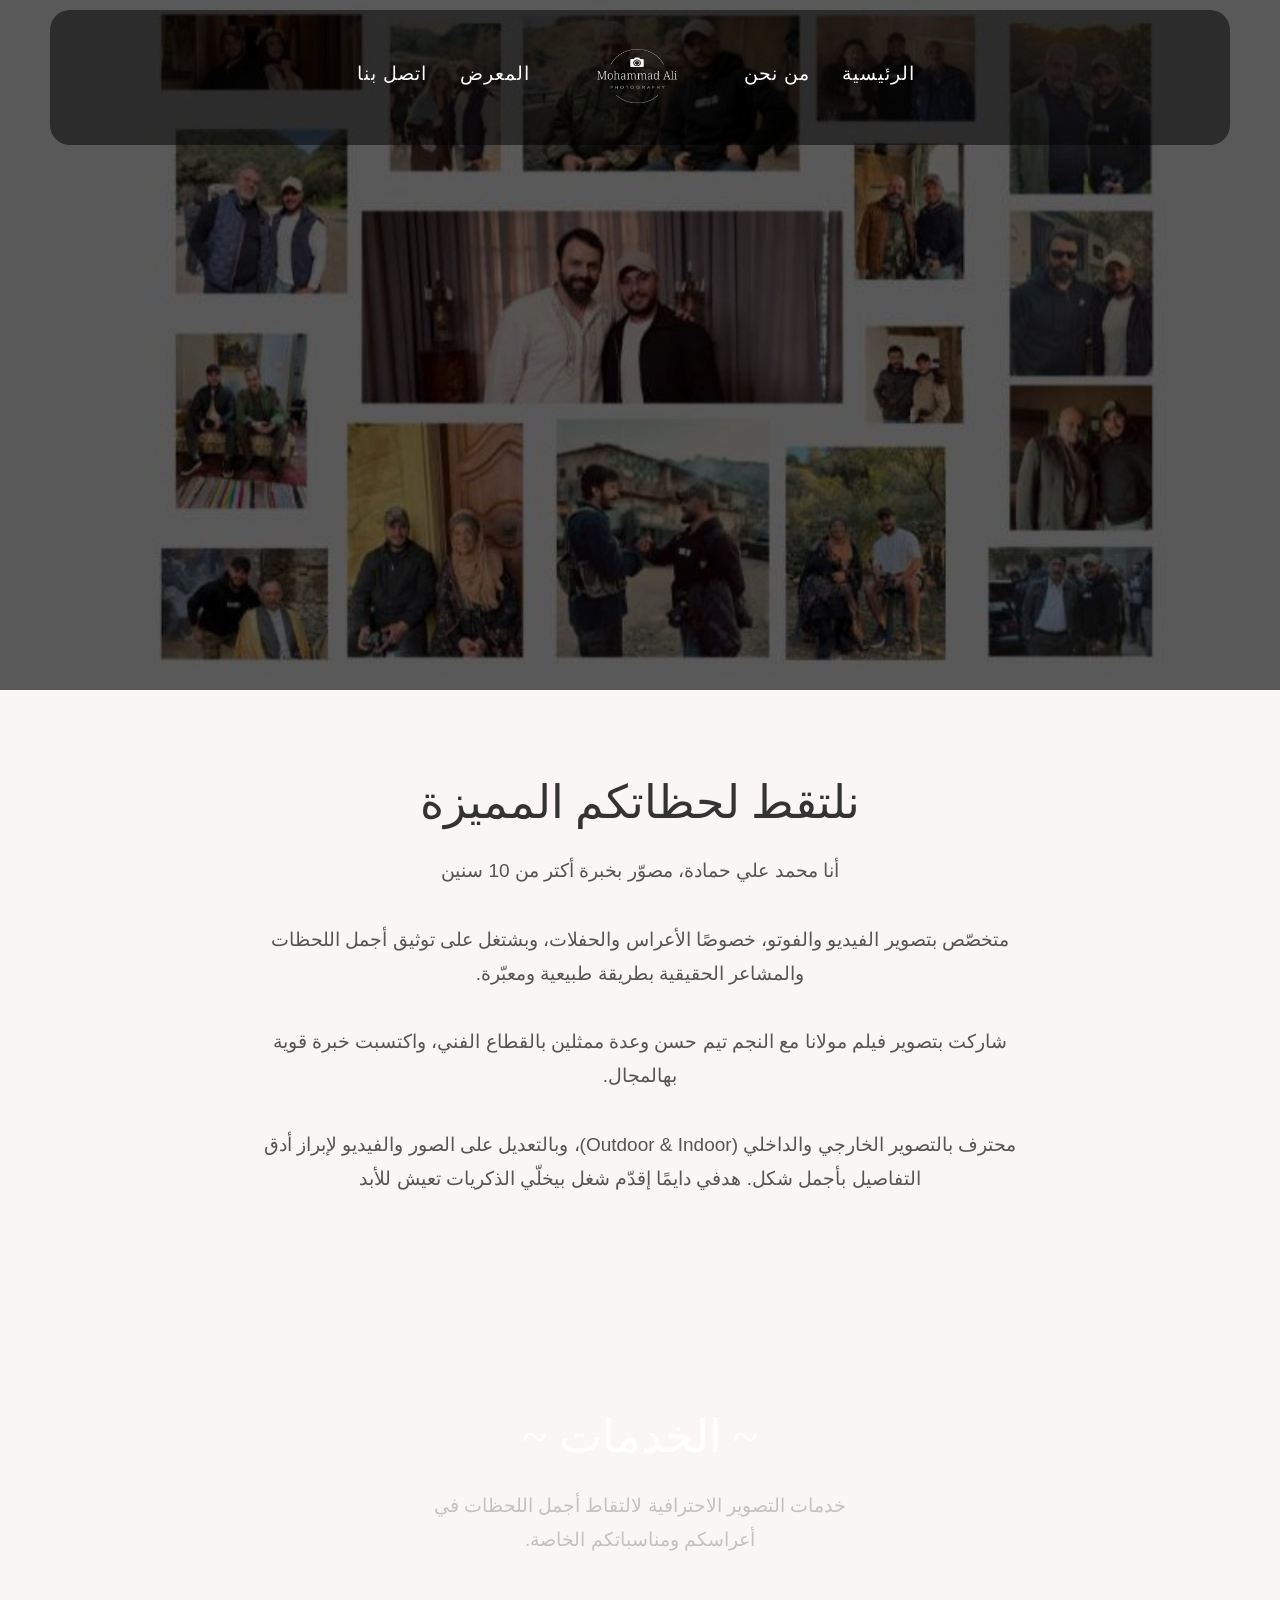
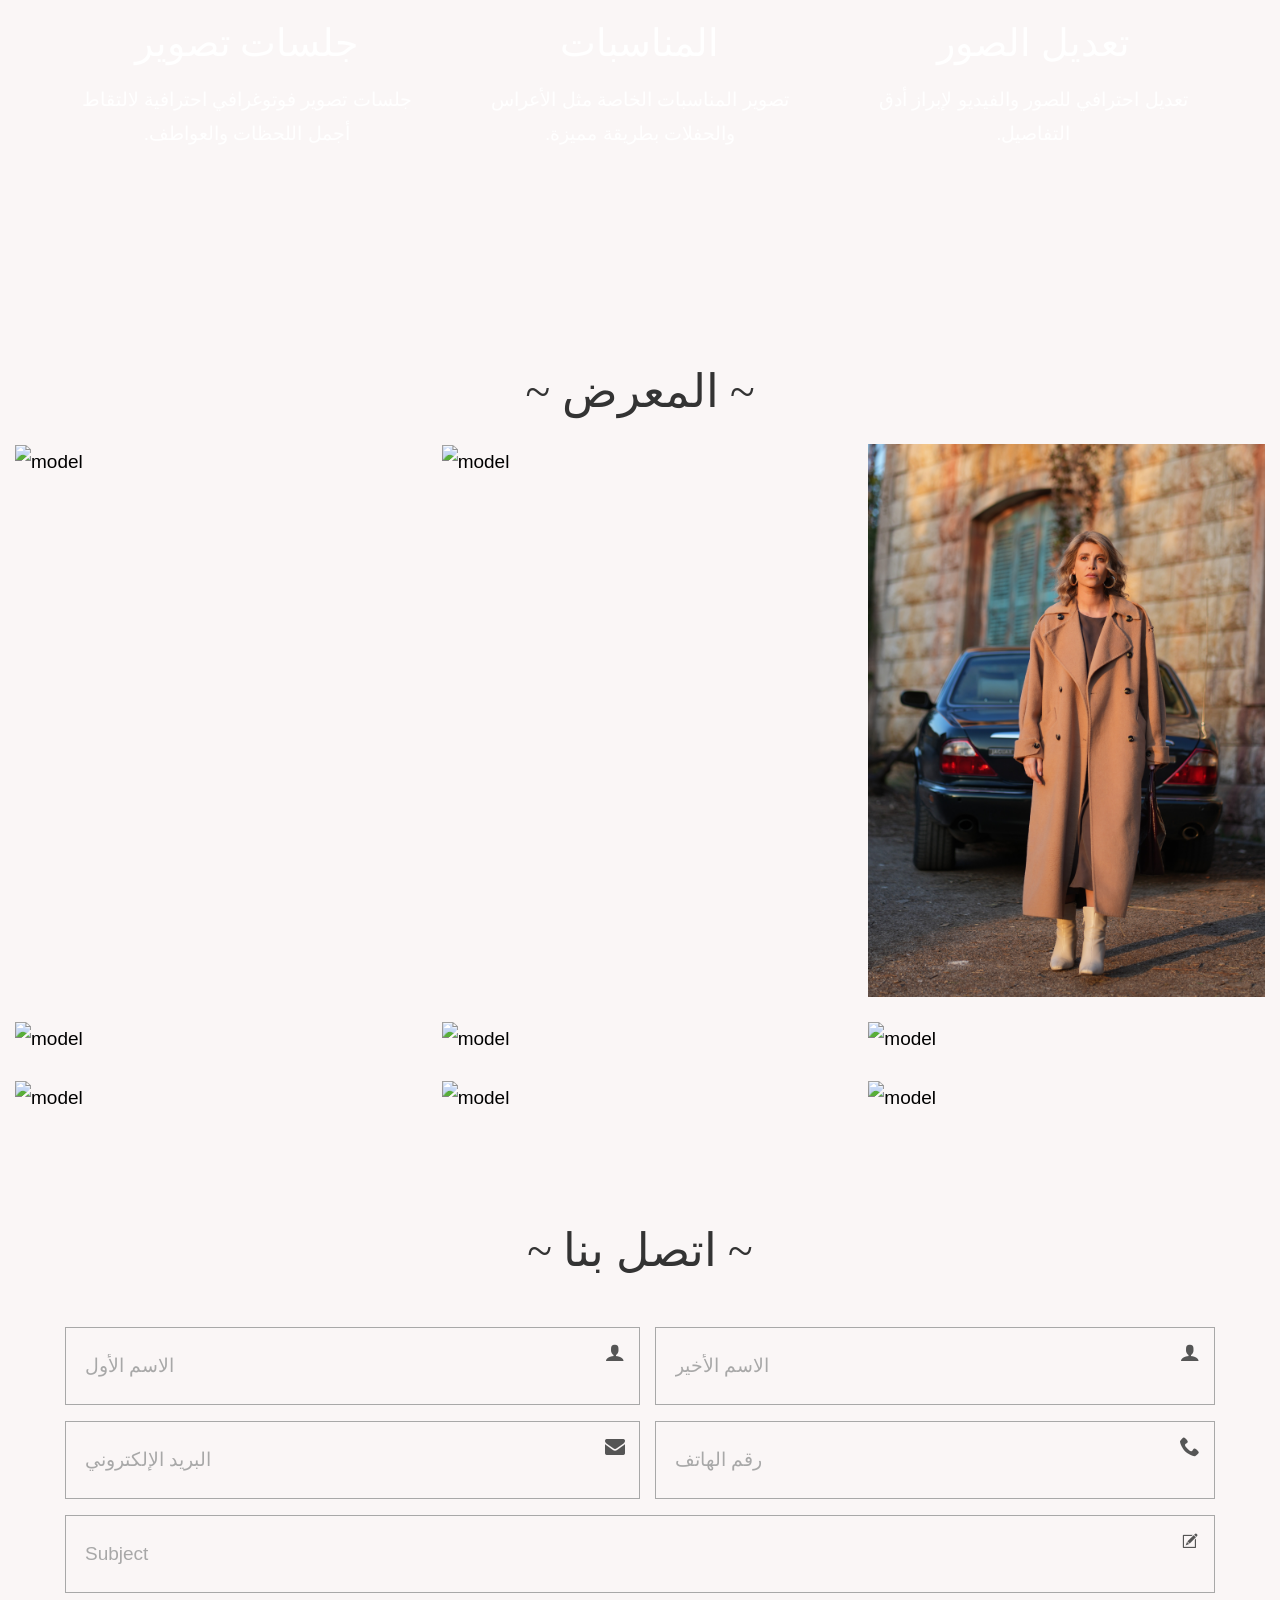
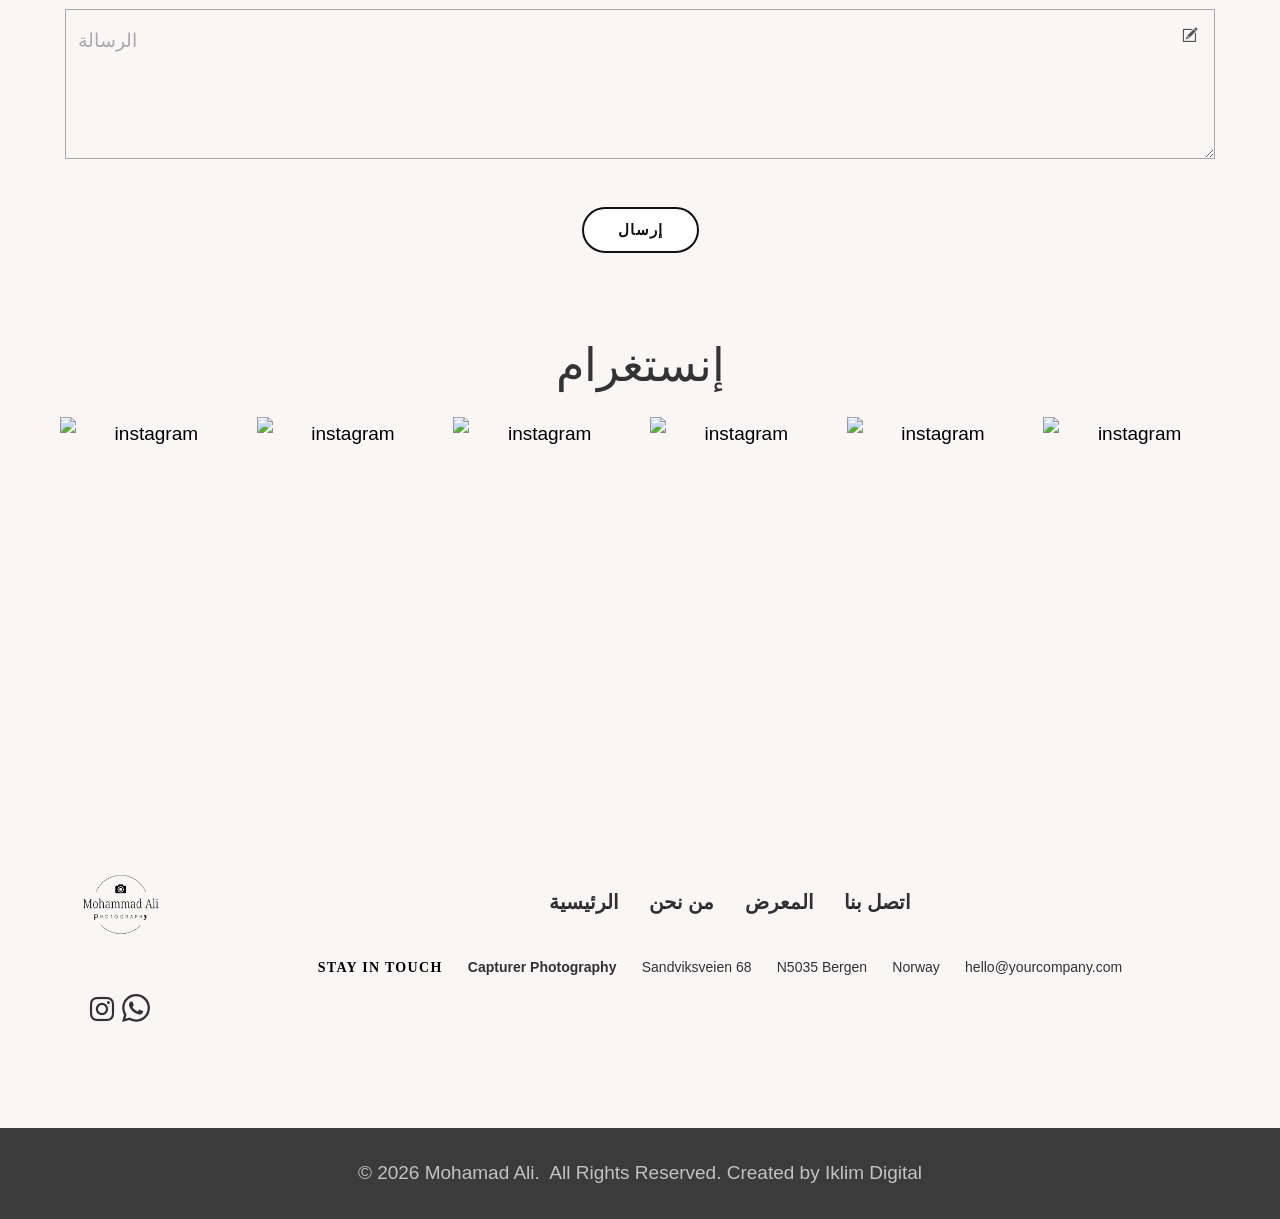
==== commit 74e95fce: "Fixed the respositivity for mobile and fixed the footer layout on mobile and some other bugs" ====
--- a/index.html
+++ b/index.html
@@ -25,7 +25,7 @@
 	<header id="header">
 		<div class="container">
 			<div class="row">
-				<nav class="navbar navbar-expand-lg col-md-12 padding-small flex-container" style="background: rgba(0,0,0,0.5); padding: 10px; border-radius: 20px; width: fit-content;height: 150px; margin-top: 10px; margin-bottom: 10px;">
+				<nav class="navbar navbar-expand-lg col-md-12 padding-small flex-container site-navbar">
 					<button class="navbar-toggler collapsed" type="button" data-toggle="collapse"
 						data-target="#slide-navbar-collapse" aria-controls="slide-navbar-collapse" aria-expanded="false"
 						aria-label="Toggle navigation">
@@ -36,7 +36,7 @@
 							<li class="nav-item active"><a href="#billboard" class="navlink">الرئيسية</a></li>
 							<li class="nav-item"><a href="#about">من نحن</a></li>
 							<li class="nav-item nav-brand">
-								<a href="index.html"><img
+								<a href="index.html"><img class="nav-logo"
 										src="images/Mophmmad_Ali_Logo.png"
 										alt="logo" width="300" height="258"></a>
 							</li>
@@ -389,4 +389,4 @@
 
 </body>
 
-</html>+</html>
--- a/style.css
+++ b/style.css
@@ -6268,6 +6268,8 @@
 }
 #billboard .slide {
   min-height: 690px;
+  background-position: center center !important;
+  background-repeat: no-repeat !important;
 }
 
 /* - Portfolio Section
@@ -6486,10 +6488,15 @@
 
 #footer .social-links .icon-instagram,
 #footer .whatsapp-link svg {
-    font-size: 18px;
+    font-size: 28px;
     color: rgba(0,0,0,0.8);
     display: inline-block;
     vertical-align: middle;
+}
+
+#footer .whatsapp-link svg {
+    width: 28px;
+    height: 28px;
 }
 
 #footer .whatsapp-link {
@@ -6859,6 +6866,252 @@
     transition: margin .2s ease;
 }
 
+/* Mobile responsiveness fixes */
+.site-navbar {
+    background: rgba(0, 0, 0, 0.5);
+    padding: 10px;
+    border-radius: 20px;
+    width: fit-content;
+    min-height: 150px;
+    margin-top: 10px;
+    margin-bottom: 10px;
+}
+.site-navbar .nav-item.nav-brand .nav-logo {
+    width: 300px;
+    height: auto;
+    max-width: 100%;
+}
+
+@media only screen and (min-width: 992px) {
+    .site-navbar {
+        min-height: auto;
+        padding-top: 0;
+        padding-bottom: 0;
+    }
+    #header .navbar,
+    #header .navbar-collapse,
+    #header .navbar-nav {
+        direction: rtl;
+    }
+    #header .navbar-nav {
+        text-align: right;
+    }
+    #header .navbar-nav .nav-item a {
+        text-align: right;
+    }
+    #header .nav-item.nav-brand .nav-logo,
+    #header.sticky .nav-item.nav-brand .nav-logo {
+        width: 150px;
+        height: 130px;
+    }
+}
+
+@media only screen and (max-width: 991px) {
+    #header {
+        padding: 0 10px;
+    }
+    .site-navbar {
+        width: 100%;
+        min-height: auto;
+        margin-top: 8px;
+        margin-bottom: 8px;
+        border-radius: 14px;
+        padding: 8px 12px;
+        display: flex;
+        align-items: center;
+    }
+    #header .nav-item.nav-brand .nav-logo,
+    #header.sticky .nav-item.nav-brand .nav-logo {
+        width: 140px;
+    }
+    .navbar button.navbar-toggler {
+        position: static;
+        margin-left: auto;
+        margin-top: 0;
+        margin-bottom: 0;
+        color: #fff;
+        border: none;
+        padding: 0.35rem 0.55rem;
+        z-index: 11;
+        box-shadow: none;
+        outline: none;
+        display: flex;
+        align-items: center;
+        justify-content: center;
+        min-height: 44px;
+        line-height: 1;
+    }
+    .navbar button.navbar-toggler:focus,
+    .navbar button.navbar-toggler:active,
+    .navbar button.navbar-toggler:not(:disabled):not(.disabled):active {
+        border: none;
+        box-shadow: none;
+        outline: none;
+    }
+    .navbar button.navbar-toggler .navbar-toggler-icon {
+        display: flex;
+        align-items: center;
+        justify-content: center;
+        line-height: 1;
+    }
+    .navbar #slide-navbar-collapse {
+        position: absolute;
+        top: calc(100% + 8px);
+        left: 0;
+        right: 0;
+        width: 100%;
+        padding: 14px 16px;
+        border-radius: 12px;
+        background: rgba(0, 0, 0, 0.9);
+        z-index: 10;
+        overflow: hidden;
+    }
+    .navbar #slide-navbar-collapse.show,
+    .navbar #slide-navbar-collapse.collapsing {
+        display: flex !important;
+        align-items: center;
+        min-height: 230px;
+    }
+    .navbar #slide-navbar-collapse.collapsing {
+        transition: none !important;
+    }
+    .navbar-collapse .navbar-nav {
+        align-items: flex-start !important;
+        justify-content: center;
+        width: 100%;
+    }
+    .navbar #slide-navbar-collapse .navbar-nav {
+        direction: rtl;
+        text-align: right;
+        align-items: flex-end !important;
+    }
+    .navbar-collapse .nav-item {
+        width: 100%;
+    }
+    .navbar-collapse .nav-item a {
+        display: block;
+        width: 100%;
+        padding: 8px 0;
+        text-align: right;
+    }
+    #billboard .slide {
+        min-height: 520px;
+    }
+    .gallery-row {
+        flex-wrap: wrap;
+    }
+    .gallery-row .content {
+        width: 100%;
+        max-width: 100%;
+    }
+    .contact-form .text-input.flex-container {
+        display: block;
+    }
+    .contact-form .inputContainer {
+        width: 100%;
+        max-width: 100%;
+        padding-left: 0 !important;
+        padding-right: 0 !important;
+    }
+    #footer .footer-main-row {
+        gap: 24px;
+    }
+    #footer .footer-nav-contact-block {
+        align-items: flex-start;
+    }
+}
+
+@media only screen and (max-width: 767px) {
+    .padding-medium {
+        padding-top: 3em;
+        padding-bottom: 3em;
+    }
+    #services .content-row .content-block {
+        margin-bottom: 1rem;
+    }
+    .instagram .col-md-2 figure {
+        height: 180px;
+    }
+    #billboard .slide {
+        min-height: 62svh;
+        background-position: 56% center !important;
+    }
+}
+
+@media only screen and (max-width: 575px) {
+    .site-navbar {
+        border-radius: 12px;
+        padding: 8px 10px;
+    }
+    .navbar button.navbar-toggler {
+        margin-right: 0;
+    }
+    .navbar #slide-navbar-collapse {
+        left: 0;
+        right: 0;
+        width: 100%;
+    }
+    h2.section-title {
+        font-size: 1.65em;
+        line-height: 1.35;
+    }
+    #billboard .slide {
+        min-height: 70svh;
+        background-position: 60% center !important;
+    }
+    .gallery-wrap .content {
+        padding-left: 15px !important;
+        padding-right: 15px !important;
+    }
+    .contact-information .contact-send-btn {
+        width: calc(100% - 2rem);
+        max-width: 320px;
+    }
+    #footer .footer-inline-nav {
+        flex-direction: column;
+        gap: 10px;
+        align-items: center;
+    }
+    #footer .footer-inline-nav li a {
+        font-size: 17px;
+    }
+    #footer .footer-brand-block {
+        align-items: center;
+    }
+    #footer .footer-brand-block .footer-logo img {
+        max-width: 110px;
+    }
+    #footer .footer-contact .widget-title,
+    #footer .footer-contact ul,
+    #footer .footer-contact ul li {
+        display: block;
+        margin-right: 0;
+    }
+    #footer .footer-contact ul li {
+        font-size: 13px;
+        line-height: 1.6;
+        text-align: center;
+    }
+    #footer .footer-main-row,
+    #footer .footer-nav-contact-block,
+    #footer .footer-contact {
+        align-items: center;
+        text-align: center;
+        width: 100%;
+    }
+    .footer-bottom .padding-xsmall {
+        padding-top: 1rem;
+        padding-bottom: 1rem;
+        padding-left: 12px;
+        padding-right: 12px;
+    }
+    .footer-bottom .copyright p {
+        font-size: 0.82rem;
+        line-height: 1.55;
+        word-break: break-word;
+    }
+}
+
 /* uncomment to hide controls when zoomed-in*/
 /*
 .chocolat-zoomable .chocolat-top,
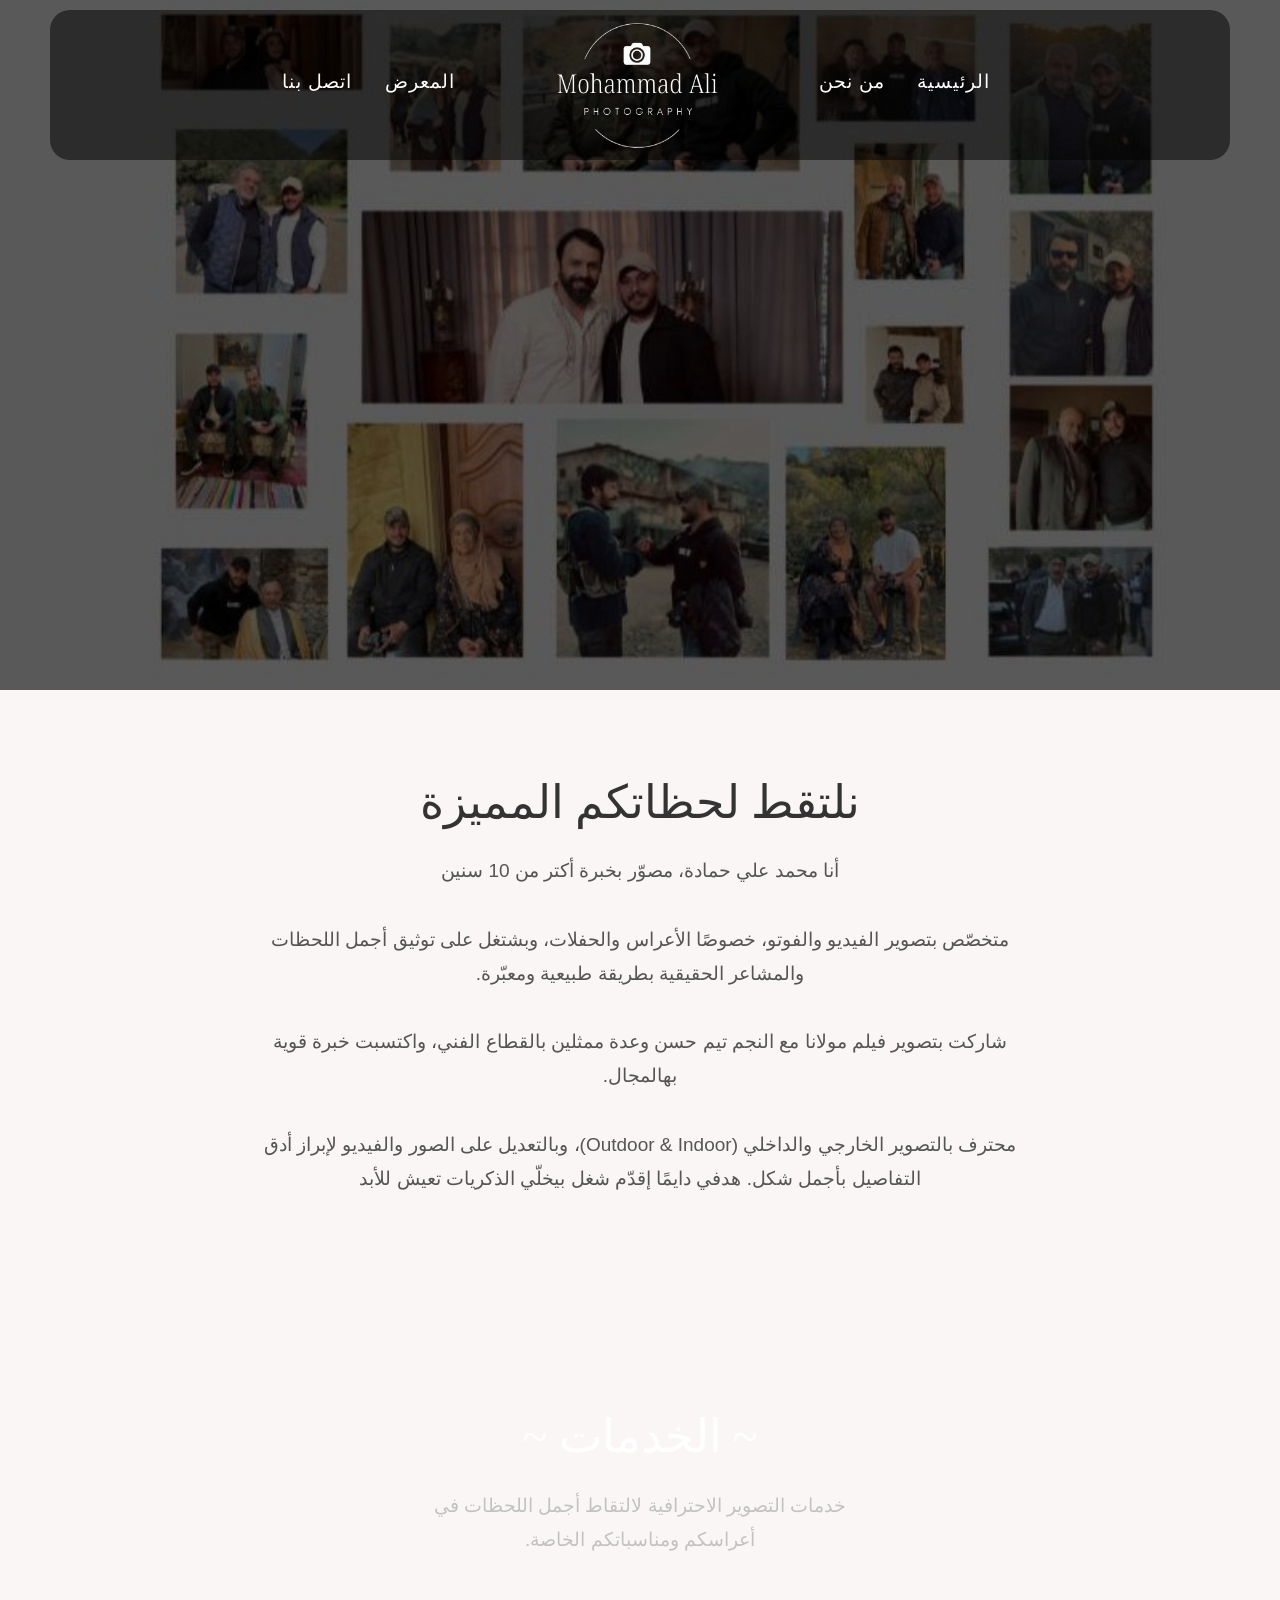
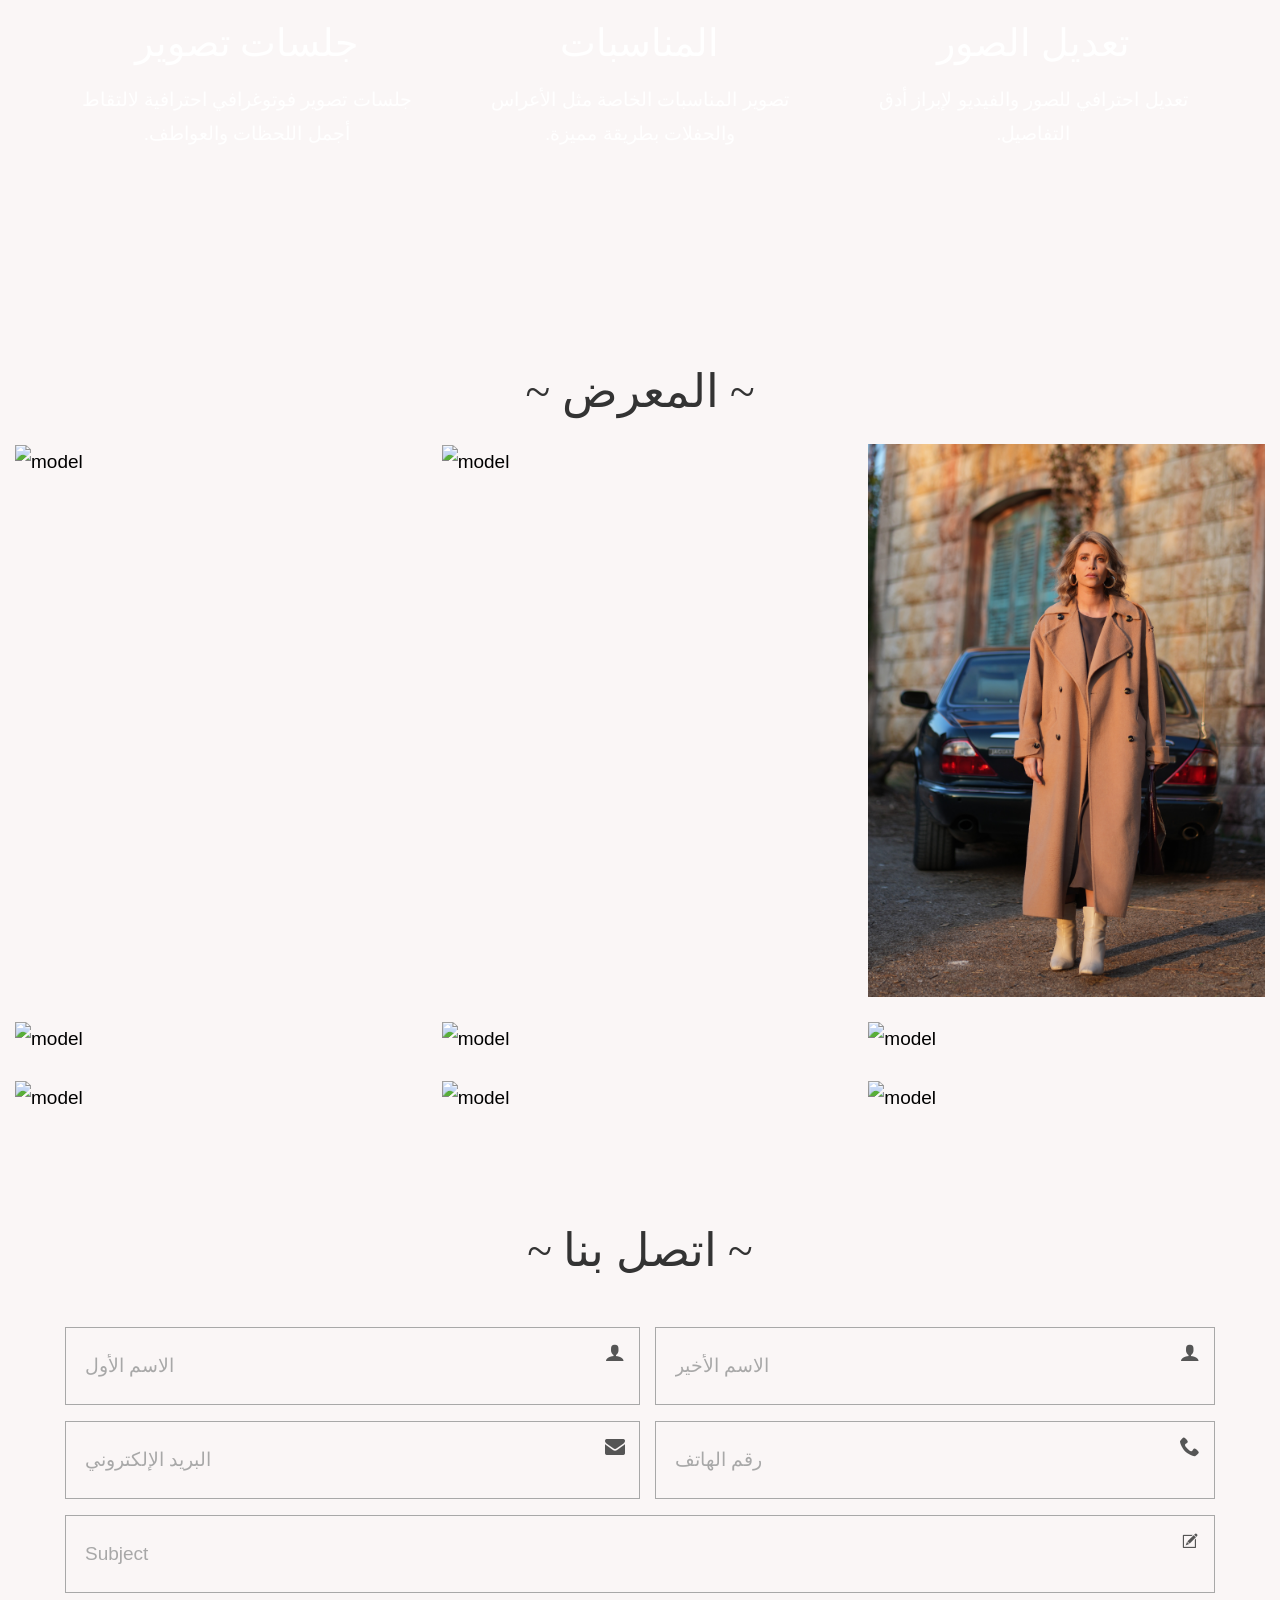
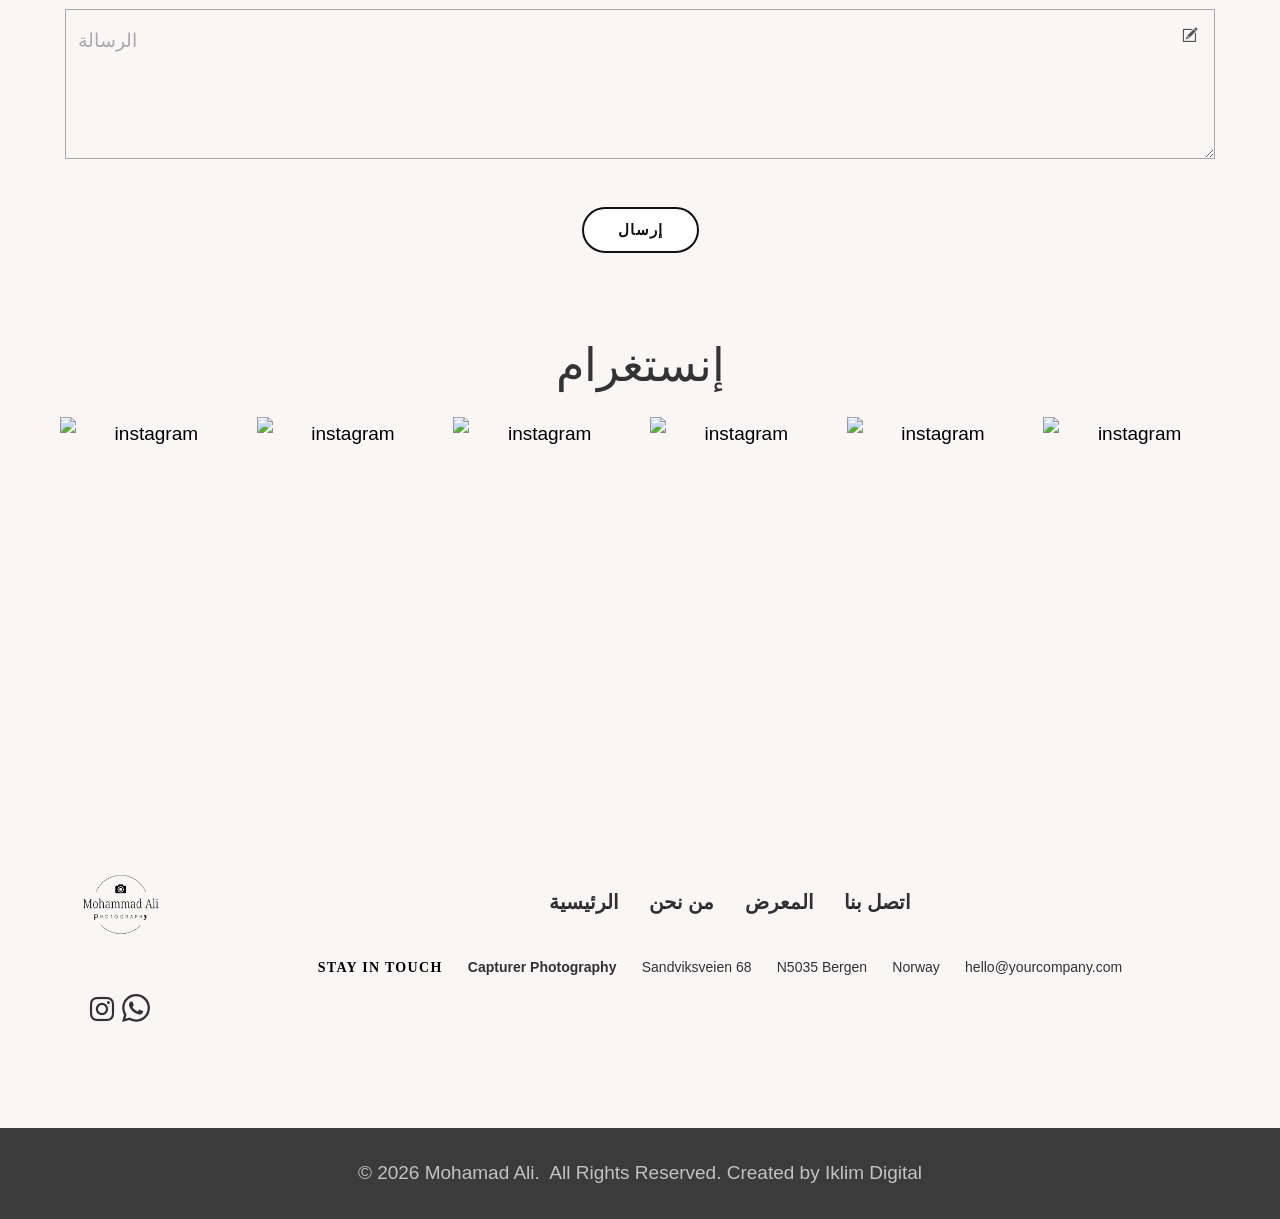
==== commit 3a8ead7b: "update responsivity" ====
--- a/index.html
+++ b/index.html
@@ -25,7 +25,7 @@
 	<header id="header">
 		<div class="container">
 			<div class="row">
-				<nav class="navbar navbar-expand-lg col-md-12 padding-small flex-container site-navbar">
+				<nav class="navbar navbar-expand-lg col-md-12 padding-small flex-container" style="background: rgba(0,0,0,0.5); padding: 10px; border-radius: 20px; width: fit-content;height: 150px; margin-top: 10px; margin-bottom: 10px;">
 					<button class="navbar-toggler collapsed" type="button" data-toggle="collapse"
 						data-target="#slide-navbar-collapse" aria-controls="slide-navbar-collapse" aria-expanded="false"
 						aria-label="Toggle navigation">
@@ -36,7 +36,7 @@
 							<li class="nav-item active"><a href="#billboard" class="navlink">الرئيسية</a></li>
 							<li class="nav-item"><a href="#about">من نحن</a></li>
 							<li class="nav-item nav-brand">
-								<a href="index.html"><img class="nav-logo"
+								<a href="index.html"><img
 										src="images/Mophmmad_Ali_Logo.png"
 										alt="logo" width="300" height="258"></a>
 							</li>
@@ -323,7 +323,7 @@
 							</div>
 							<div class="social-links">
 								<ul class="list-unstyled d-flex mb-0">
-									<li><a href="#"><i class="icon icon-instagram m-1"></i></a></li>
+									<li><a href="https://www.instagram.com/mohamad.ali.photography/" target="_blank"><i class="icon icon-instagram m-1"></i></a></li>
 									<li>
 										<a href="https://wa.me/96170517162" target="_blank" class="whatsapp-link m-1">
 											<svg xmlns="http://www.w3.org/2000/svg" width="16" height="16"
@@ -389,4 +389,4 @@
 
 </body>
 
-</html>
+</html>
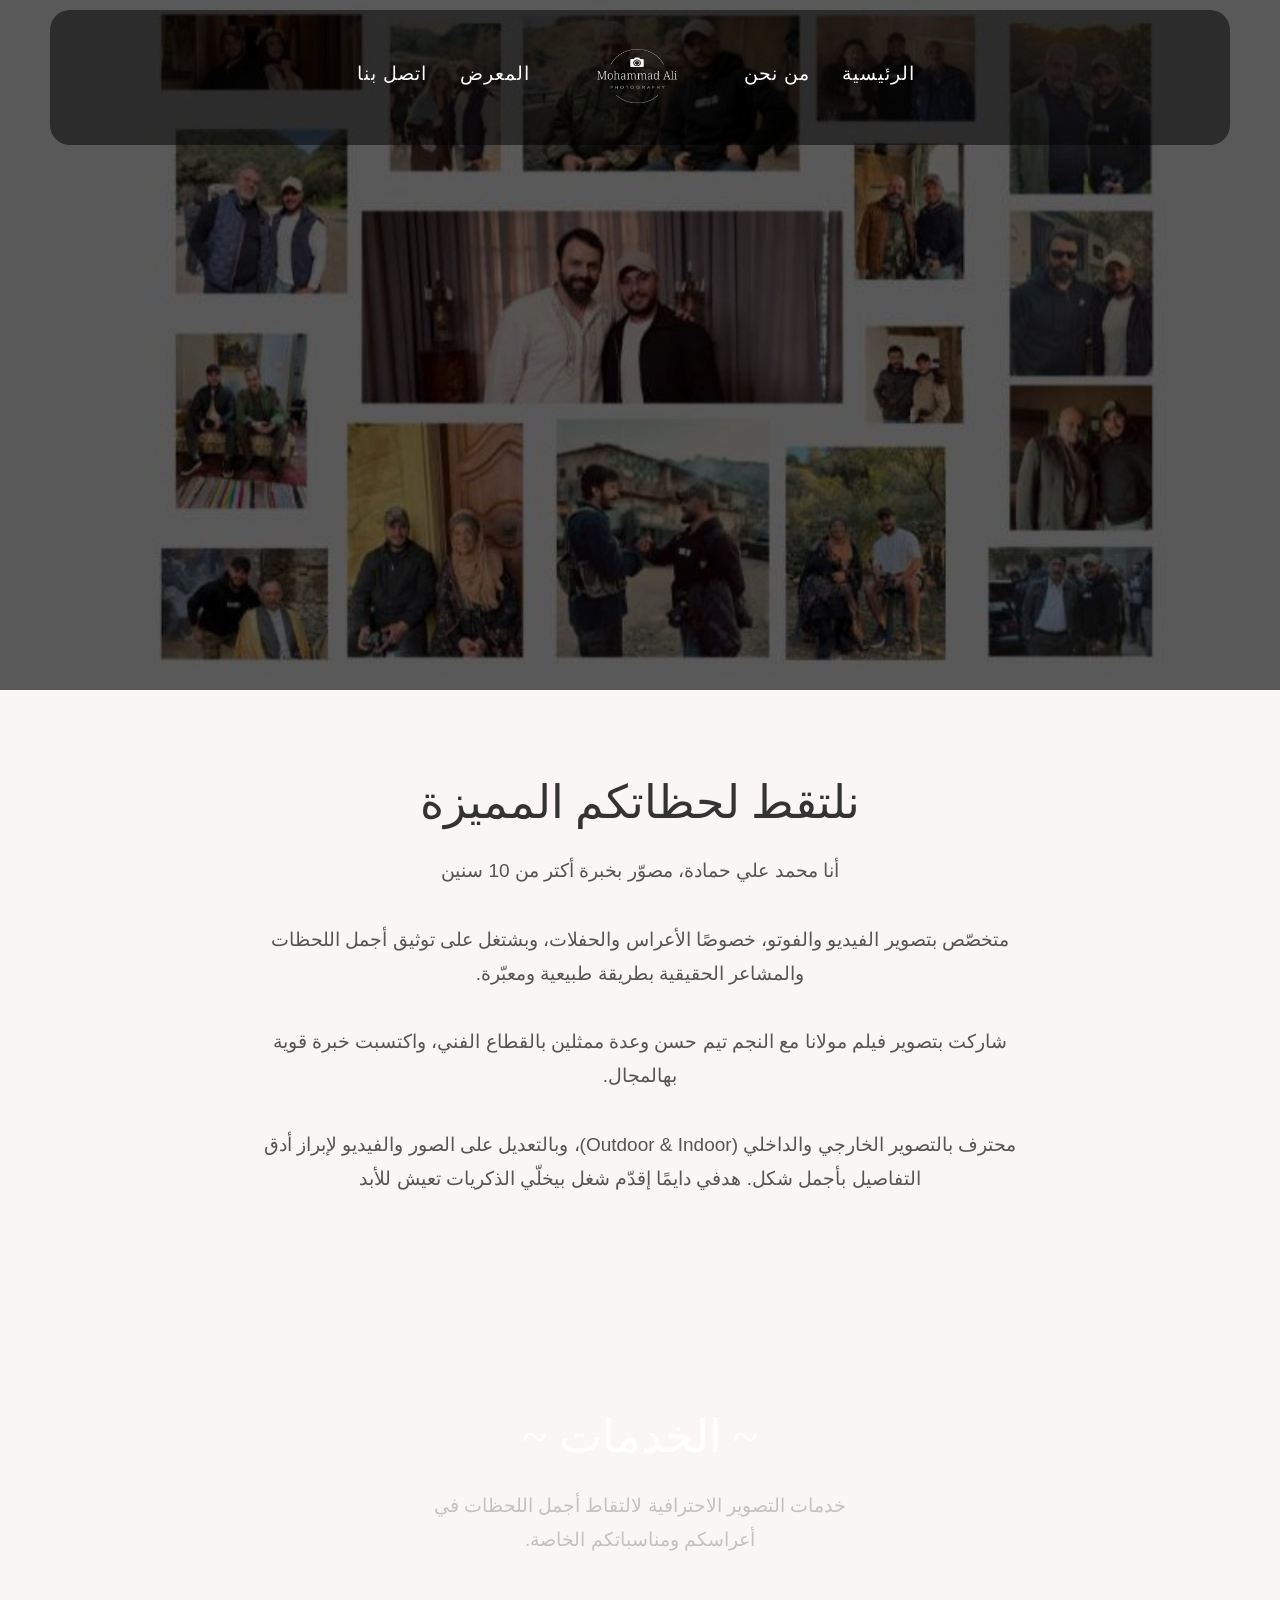
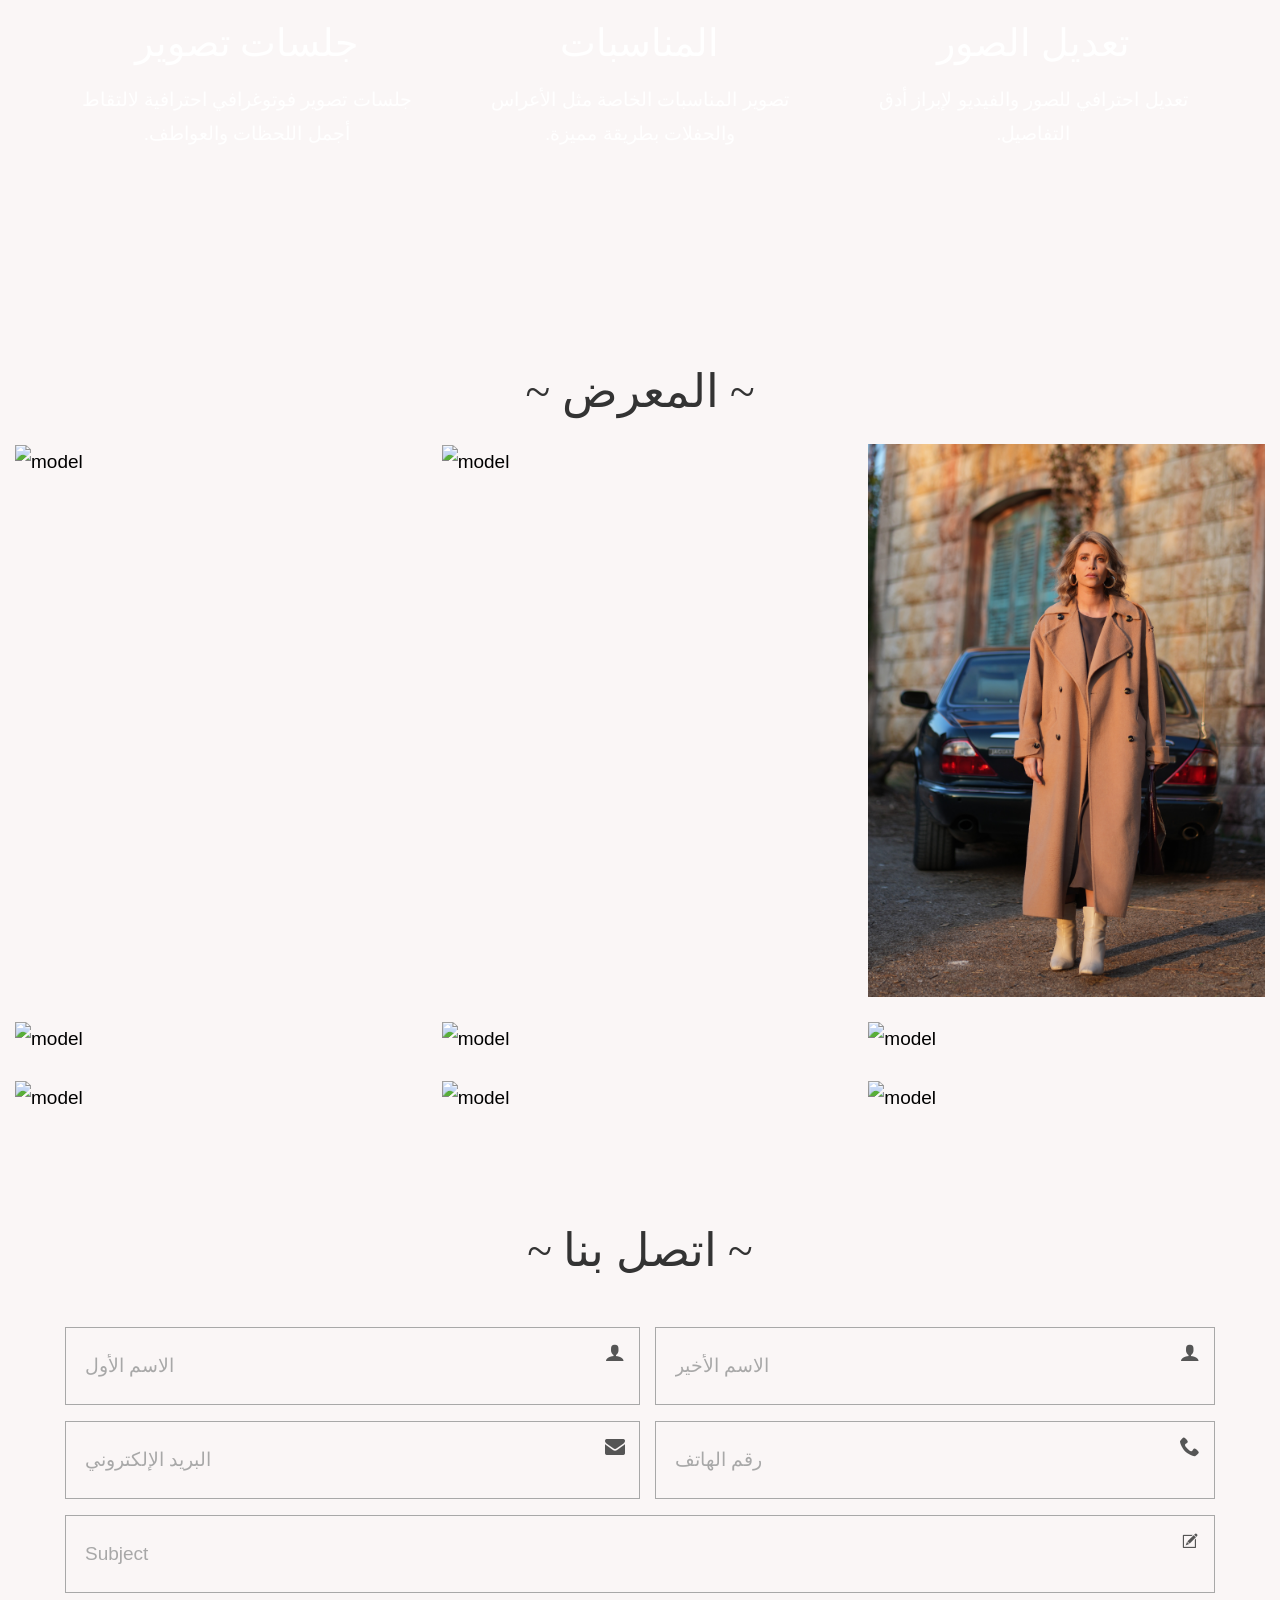
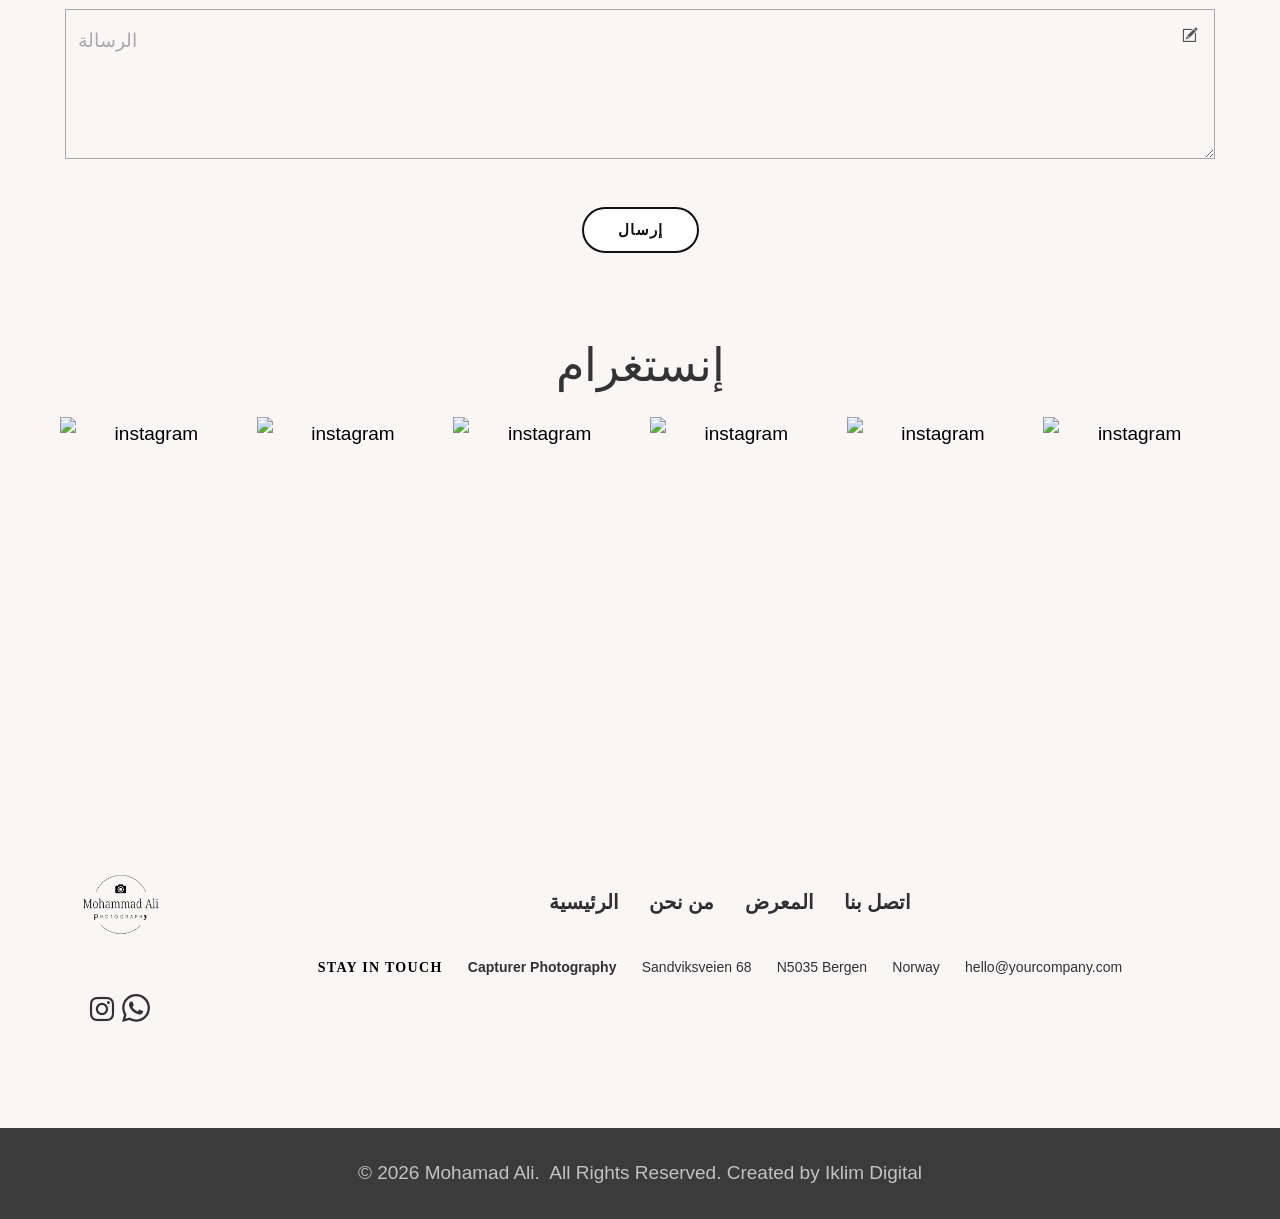
==== commit adf1f66c: "Merge branch 'master' of https://github.com/imadhn961/Mohmmad_Ali" ====
--- a/index.html
+++ b/index.html
@@ -25,7 +25,7 @@
 	<header id="header">
 		<div class="container">
 			<div class="row">
-				<nav class="navbar navbar-expand-lg col-md-12 padding-small flex-container" style="background: rgba(0,0,0,0.5); padding: 10px; border-radius: 20px; width: fit-content;height: 150px; margin-top: 10px; margin-bottom: 10px;">
+				<nav class="navbar navbar-expand-lg col-md-12 padding-small flex-container site-navbar">
 					<button class="navbar-toggler collapsed" type="button" data-toggle="collapse"
 						data-target="#slide-navbar-collapse" aria-controls="slide-navbar-collapse" aria-expanded="false"
 						aria-label="Toggle navigation">
@@ -36,7 +36,7 @@
 							<li class="nav-item active"><a href="#billboard" class="navlink">الرئيسية</a></li>
 							<li class="nav-item"><a href="#about">من نحن</a></li>
 							<li class="nav-item nav-brand">
-								<a href="index.html"><img
+								<a href="index.html"><img class="nav-logo"
 										src="images/Mophmmad_Ali_Logo.png"
 										alt="logo" width="300" height="258"></a>
 							</li>
@@ -389,4 +389,4 @@
 
 </body>
 
-</html>+</html>
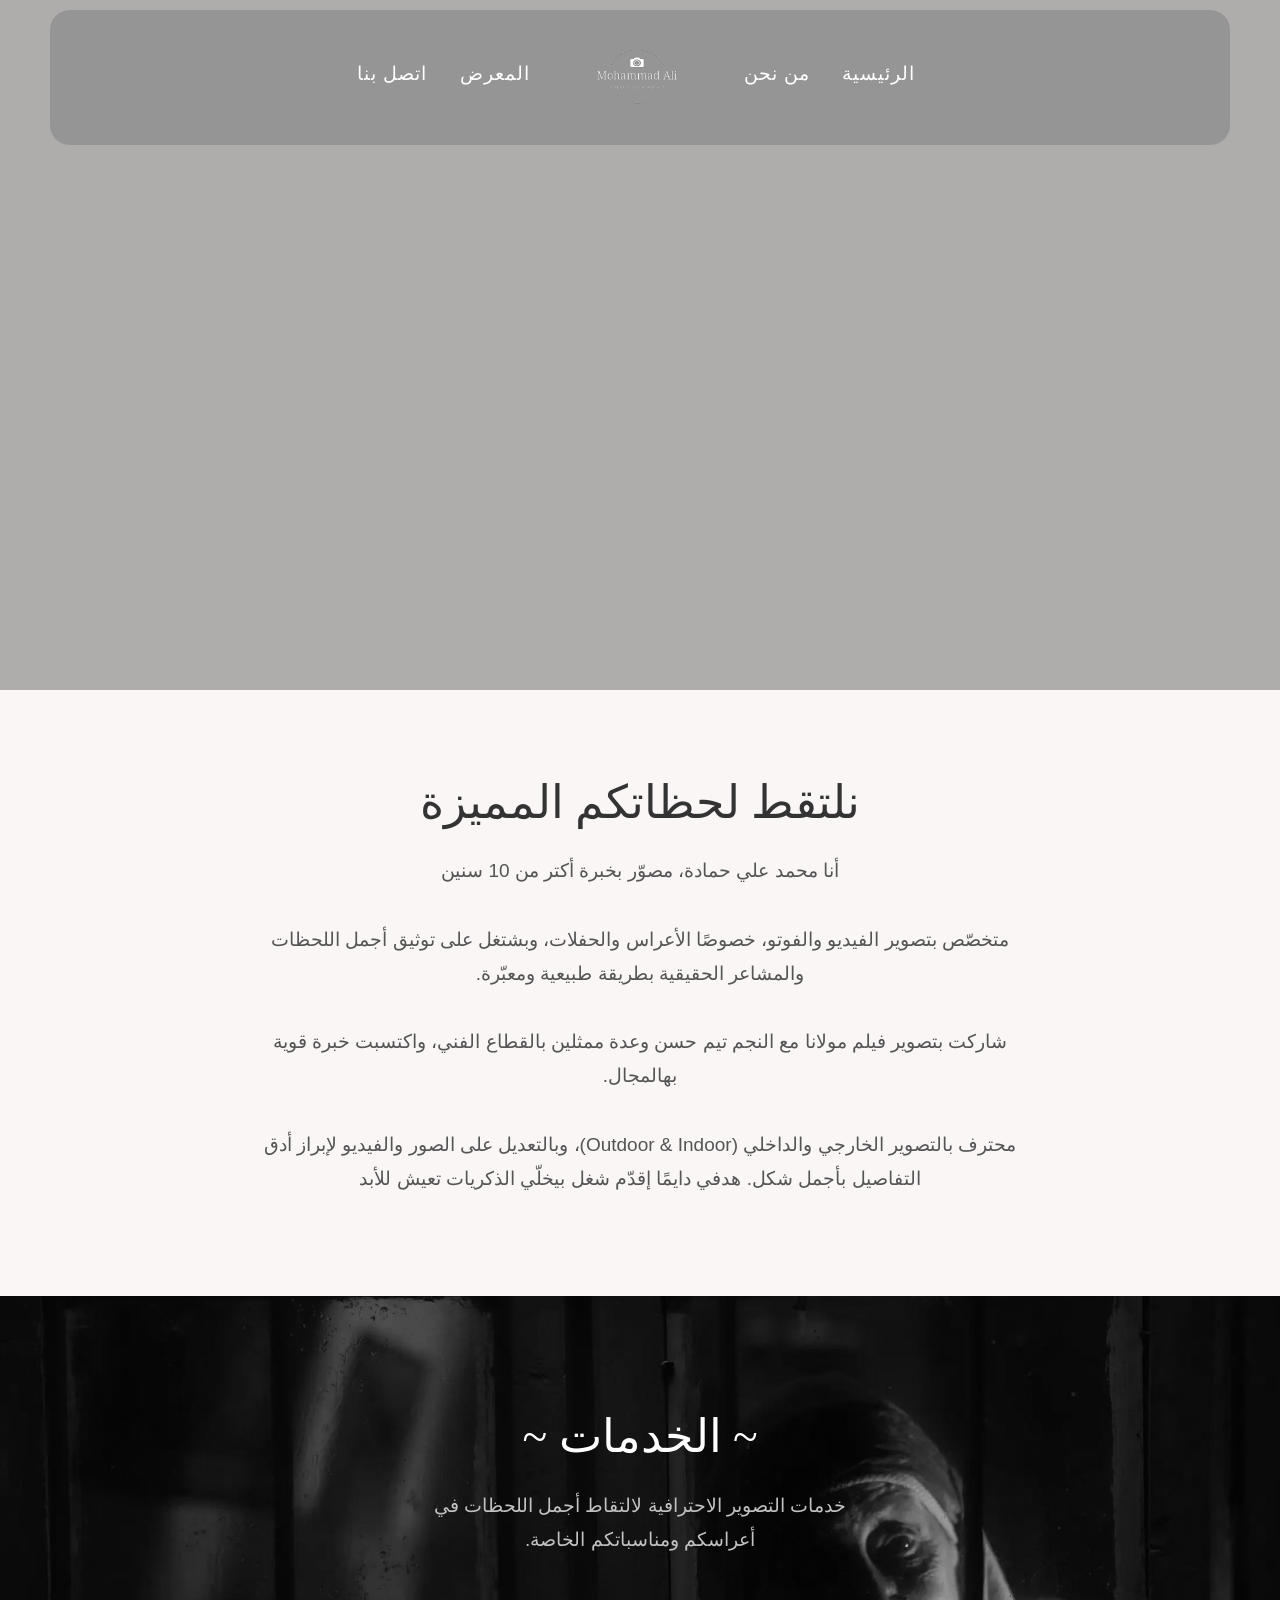
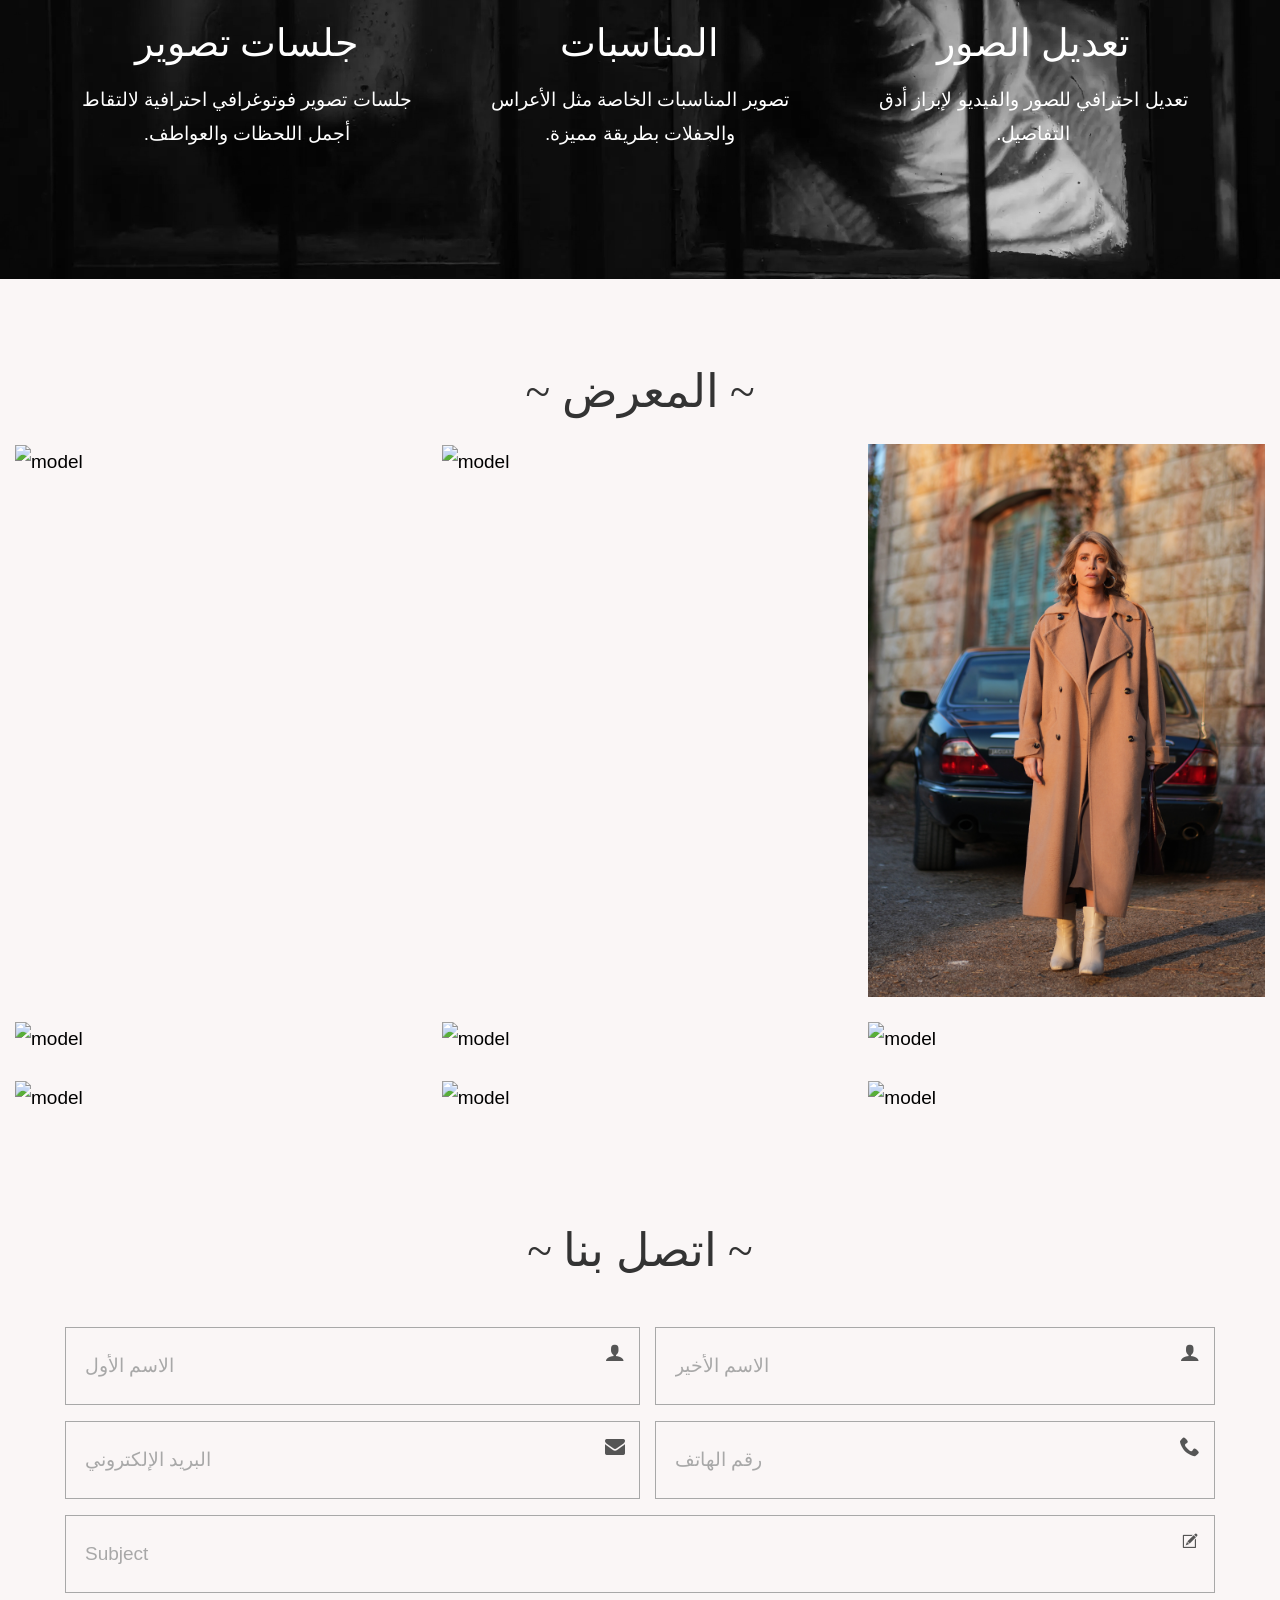
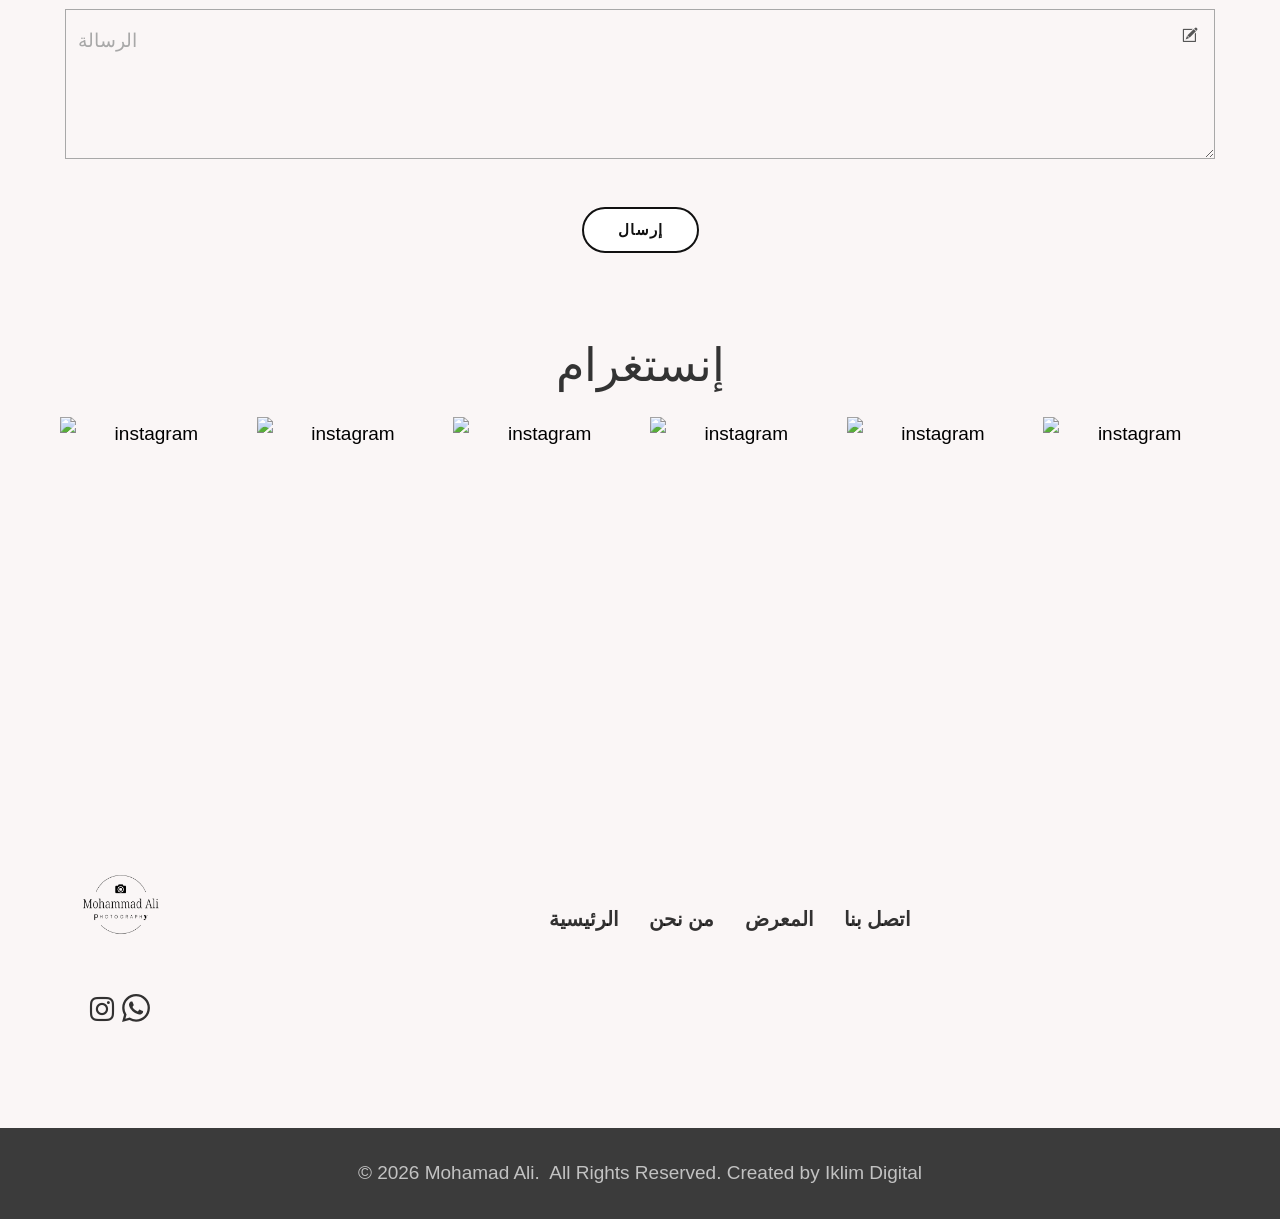
==== commit 2ffcb042: "Update images to WebP, add eager loading, fix scroll animation reset Co-Authored-By: Claude Sonnet 4" ====
--- a/index.html
+++ b/index.html
@@ -11,8 +11,9 @@
 	<meta name="author" content="">
 	<meta name="keywords" content="">
 	<meta name="description" content="">
+	<link rel="preload" as="image" href="images/home2.webp" fetchpriority="high">
+	<link rel="preload" as="image" href="images/MA-Mobile.webp" media="(max-width: 767px)">
 	<link rel="stylesheet" type="text/css" href="fonts/icomoon/icomoon.css">
-
 	<link rel="stylesheet" type="text/css" href="slick/slick/slick.css" />
 	<link rel="stylesheet" type="text/css" href="slick/slick/slick-theme.css" />
 	<link rel="stylesheet" type="text/css" href="aos/aos.css">
@@ -36,7 +37,7 @@
 							<li class="nav-item active"><a href="#billboard" class="navlink">الرئيسية</a></li>
 							<li class="nav-item"><a href="#about">من نحن</a></li>
 							<li class="nav-item nav-brand">
-								<a href="index.html"><img class="nav-logo"
+								<a href="index.html"><img loading="eager" class="nav-logo"
 										src="images/Mophmmad_Ali_Logo.png"
 										alt="logo" width="300" height="258"></a>
 							</li>
@@ -51,9 +52,9 @@
 
 	<div id="body-wrapper" class="bg-grey">
 
-		<section id="billboard" class="dark-overlay">
-			<div class="slide" style="background: url(images/home.jpg) no-repeat;background-size: cover;"></div>
-		</section><!--billboard-->
+			<section id="billboard" class="dark-overlay">
+				<div class="slide" style="background: url('images/home2.webp') no-repeat center; background-size: cover;"></div>
+			</section><!--billboard-->
 
 		<section id="about" class="about-us padding-medium bg-sand">
 			<div class="container">
@@ -75,8 +76,8 @@
 			</div>
 		</section>
 
-		<section id="services" class="services padding-large"
-			style="background: url(images/Mawlana6.JPG) no-repeat center; background-size: cover; filter: grayscale(100%);">
+			<section id="services" class="services padding-large"
+				style="background: url(images/Mawlana6-desktop.webp) no-repeat center; background-size: cover; filter: grayscale(100%);">
 			<div class="container">
 				<div class="row">
 					<div class="section-header text-center light">
@@ -115,7 +116,7 @@
 					<div class="content col-md-4 pb-4">
 						<figure>
 							<a class="image-link" href="images/Taim6.JPG">
-								<img src="images/Taim6.JPG" alt="model" class="galleryImg">
+								<img loading="eager" src="images/Taim6.JPG" alt="model" class="galleryImg">
 								<div class="overlay">
 									<i class="icon icon-search-plus"></i>
 								</div><!--imgOverlay-->
@@ -125,7 +126,7 @@
 					<div class="content col-md-4 pb-4">
 						<figure>
 							<a class="image-link" href="images/Taim4.jpg">
-								<img src="images/Taim4.jpg" alt="model" class="galleryImg">
+								<img loading="eager" src="images/Taim4.jpg" alt="model" class="galleryImg">
 								<div class="overlay">
 									<i class="icon icon-search-plus"></i>
 								</div><!--imgOverlay-->
@@ -135,7 +136,7 @@
 					<div class="content col-md-4 pb-4">
 						<figure>
 							<a class="image-link" href="images/Mawlana7.JPG">
-								<img src="images/Mawlana7.JPG" alt="model" class="galleryImg">
+								<img loading="eager" src="images/Mawlana7.JPG" alt="model" class="galleryImg">
 								<div class="overlay">
 									<i class="icon icon-search-plus"></i>
 								</div><!--imgOverlay-->
@@ -149,7 +150,7 @@
 					<div class="content col-md-4 pb-4">
 						<figure>
 							<a class="image-link" href="images/outDoor5.JPG">
-								<img src="images/outDoor5.JPG" alt="model" class="galleryImg">
+								<img loading="eager" src="images/outDoor5.JPG" alt="model" class="galleryImg">
 								<div class="overlay">
 									<i class="icon icon-search-plus"></i>
 								</div><!--imgOverlay-->
@@ -159,7 +160,7 @@
 					<div class="content col-md-4 pb-4">
 						<figure>
 							<a class="image-link" href="images/Taim1.jpg">
-								<img src="images/Taim1.jpg" alt="model" class="galleryImg">
+								<img loading="eager" src="images/Taim1.jpg" alt="model" class="galleryImg">
 								<div class="overlay">
 									<i class="icon icon-search-plus"></i>
 								</div><!--imgOverlay-->
@@ -169,7 +170,7 @@
 					<div class="content col-md-4 pb-4">
 						<figure>
 							<a class="image-link" href="images/Mawlana4.JPG">
-								<img src="images/Mawlana4.JPG" alt="model" class="galleryImg">
+								<img loading="eager" src="images/Mawlana4.JPG" alt="model" class="galleryImg">
 								<div class="overlay">
 									<i class="icon icon-search-plus"></i>
 								</div><!--imgOverlay-->
@@ -182,7 +183,7 @@
 					<div class="content col-md-4 pb-4">
 						<figure>
 							<a class="image-link" href="images/Mawlana2.JPG">
-								<img src="images/Mawlana2.JPG" alt="model" class="galleryImg">
+								<img loading="eager" src="images/Mawlana2.JPG" alt="model" class="galleryImg">
 								<div class="overlay">
 									<i class="icon icon-search-plus"></i>
 								</div><!--imgOverlay-->
@@ -192,7 +193,7 @@
 					<div class="content col-md-4 pb-4">
 						<figure>
 							<a class="image-link" href="images/Mawlana3.JPG">
-								<img src="images/Mawlana3.JPG" alt="model" class="galleryImg">
+								<img loading="eager" src="images/Mawlana3.JPG" alt="model" class="galleryImg">
 								<div class="overlay">
 									<i class="icon icon-search-plus"></i>
 								</div><!--imgOverlay-->
@@ -202,7 +203,7 @@
 					<div class="content col-md-4 pb-4">
 						<figure>
 							<a class="image-link" href="images/Taim2.jpg">
-								<img src="images/Taim2.jpg" alt="model" class="galleryImg">
+								<img loading="eager" src="images/Taim2.jpg" alt="model" class="galleryImg">
 								<div class="overlay">
 									<i class="icon icon-search-plus"></i>
 								</div><!--imgOverlay-->
@@ -267,42 +268,42 @@
 					<div class="col-md-2 text-center mb-3">
 						<figure>
 							<a href="#">
-								<img src="images/outDoor2.JPG" alt="instagram">
-							</a>
-						</figure>
-					</div>
-					<div class="col-md-2 text-center mb-3">
-						<figure>
-							<a href="#">
-								<img src="images/outDoor1.JPG" alt="instagram" class="instagram-left">
-							</a>
-						</figure>
-					</div>
-					<div class="col-md-2 text-center mb-3">
-						<figure>
-							<a href="#">
-								<img src="images/outDoor10.JPG" alt="instagram">
-							</a>
-						</figure>
-					</div>
-					<div class="col-md-2 text-center mb-3">
-						<figure>
-							<a href="#">
-								<img src="images/outDoor9.JPG" alt="instagram">
-							</a>
-						</figure>
-					</div>
-					<div class="col-md-2 text-center mb-3">
-						<figure>
-							<a href="#">
-								<img src="images/OutDoor6.JPG" alt="instagram">
-							</a>
-						</figure>
-					</div>
-					<div class="col-md-2 text-center mb-3">
-						<figure>
-							<a href="#">
-								<img src="images/outDoor11.JPG" alt="instagram" class="instagram-right">
+								<img loading="eager" src="images/outDoor2.JPG" alt="instagram">
+							</a>
+						</figure>
+					</div>
+					<div class="col-md-2 text-center mb-3">
+						<figure>
+							<a href="#">
+								<img loading="eager" src="images/outDoor1.JPG" alt="instagram" class="instagram-left">
+							</a>
+						</figure>
+					</div>
+					<div class="col-md-2 text-center mb-3">
+						<figure>
+							<a href="#">
+								<img loading="eager" src="images/outDoor10.JPG" alt="instagram">
+							</a>
+						</figure>
+					</div>
+					<div class="col-md-2 text-center mb-3">
+						<figure>
+							<a href="#">
+								<img loading="eager" src="images/outDoor9.JPG" alt="instagram">
+							</a>
+						</figure>
+					</div>
+					<div class="col-md-2 text-center mb-3">
+						<figure>
+							<a href="#">
+								<img loading="eager" src="images/OutDoor6.JPG" alt="instagram">
+							</a>
+						</figure>
+					</div>
+					<div class="col-md-2 text-center mb-3">
+						<figure>
+							<a href="#">
+								<img loading="eager" src="images/outDoor11.JPG" alt="instagram" class="instagram-right">
 							</a>
 						</figure>
 					</div>
@@ -318,7 +319,7 @@
 						<!-- Left: Logo + Social Icons -->
 						<div class="footer-brand-block">
 							<div class="footer-logo mb-3">
-							<img src="images/BlackLogo.png"
+							<img loading="eager" src="images/BlackLogo.png"
 									alt="logo">
 							</div>
 							<div class="social-links">
@@ -345,16 +346,6 @@
 								<li><a href="#gallery">المعرض</a></li>
 								<li><a href="#contact">اتصل بنا</a></li>
 							</ul>
-							<div class="footer-contact">
-								<h5 class="widget-title text-uppercase">Stay in touch</h5>
-								<ul class="list-unstyled">
-									<li><strong>Capturer Photography</strong></li>
-									<li>Sandviksveien 68</li>
-									<li>N5035 Bergen</li>
-									<li>Norway</li>
-									<li><a href="mailto:hello@yourcompany.com">hello@yourcompany.com</a></li>
-								</ul>
-							</div>
 						</div><!--footer-nav-contact-block-->
 
 					</div><!--footer-main-row-->
@@ -377,13 +368,9 @@
 	<script src="js/jquery-1.11.0.min.js"></script>
 	<script type="text/javascript" src="bootstrap/js/bootstrap.js"></script>
 	<script type="text/javascript" src="bootstrap/js/bootstrap.min.js"></script>
-
-
 	<script type="text/javascript" src="slick/slick/slick.min.js"></script>
-
 	<script type="text/javascript" src="aos/aos.js"></script>
 	<!-- <script type="text/javascript" src="js/locomotive-scroll.min.js"></script> -->
-
 	<script type="text/javascript" src="js/plugins.js"></script>
 	<script type="text/javascript" src="js/script.js"></script>
 
--- a/style.css
+++ b/style.css
@@ -6174,7 +6174,7 @@
     width: 100%;
     z-index: 9;
 
-    background: rgb(0,0,0,0.9);
+    background: rgba(120, 120, 120, 0.65);
     padding: 0;
 }
 #header.sticky .navbar {
@@ -6224,7 +6224,7 @@
       color: #fff;
   }
   .navbar #slide-navbar-collapse {
-      background: rgba(0,0,0,0.7);
+      background: rgba(120, 120, 120, 0.55);
       position: absolute;
       top: 0;
       left: 30px;
@@ -6268,8 +6268,17 @@
 }
 #billboard .slide {
   min-height: 690px;
+  background-size: cover;
   background-position: center center !important;
   background-repeat: no-repeat !important;
+}
+
+@media only screen and (min-width: 768px) {
+  #billboard .slide {
+    background-size: cover !important;
+    background-repeat: no-repeat !important;
+    background-position: center center !important;
+  }
 }
 
 /* - Portfolio Section
@@ -6868,7 +6877,7 @@
 
 /* Mobile responsiveness fixes */
 .site-navbar {
-    background: rgba(0, 0, 0, 0.5);
+    background: rgba(120, 120, 120, 0.45);
     padding: 10px;
     border-radius: 20px;
     width: fit-content;
@@ -6962,7 +6971,7 @@
         width: 100%;
         padding: 14px 16px;
         border-radius: 12px;
-        background: rgba(0, 0, 0, 0.9);
+        background: rgba(120, 120, 120, 0.6);
         z-index: 10;
         overflow: hidden;
     }
@@ -7034,6 +7043,7 @@
     }
     #billboard .slide {
         min-height: 62svh;
+        background-image: url('images/MA-Mobile.webp') !important;
         background-position: 56% center !important;
     }
 }
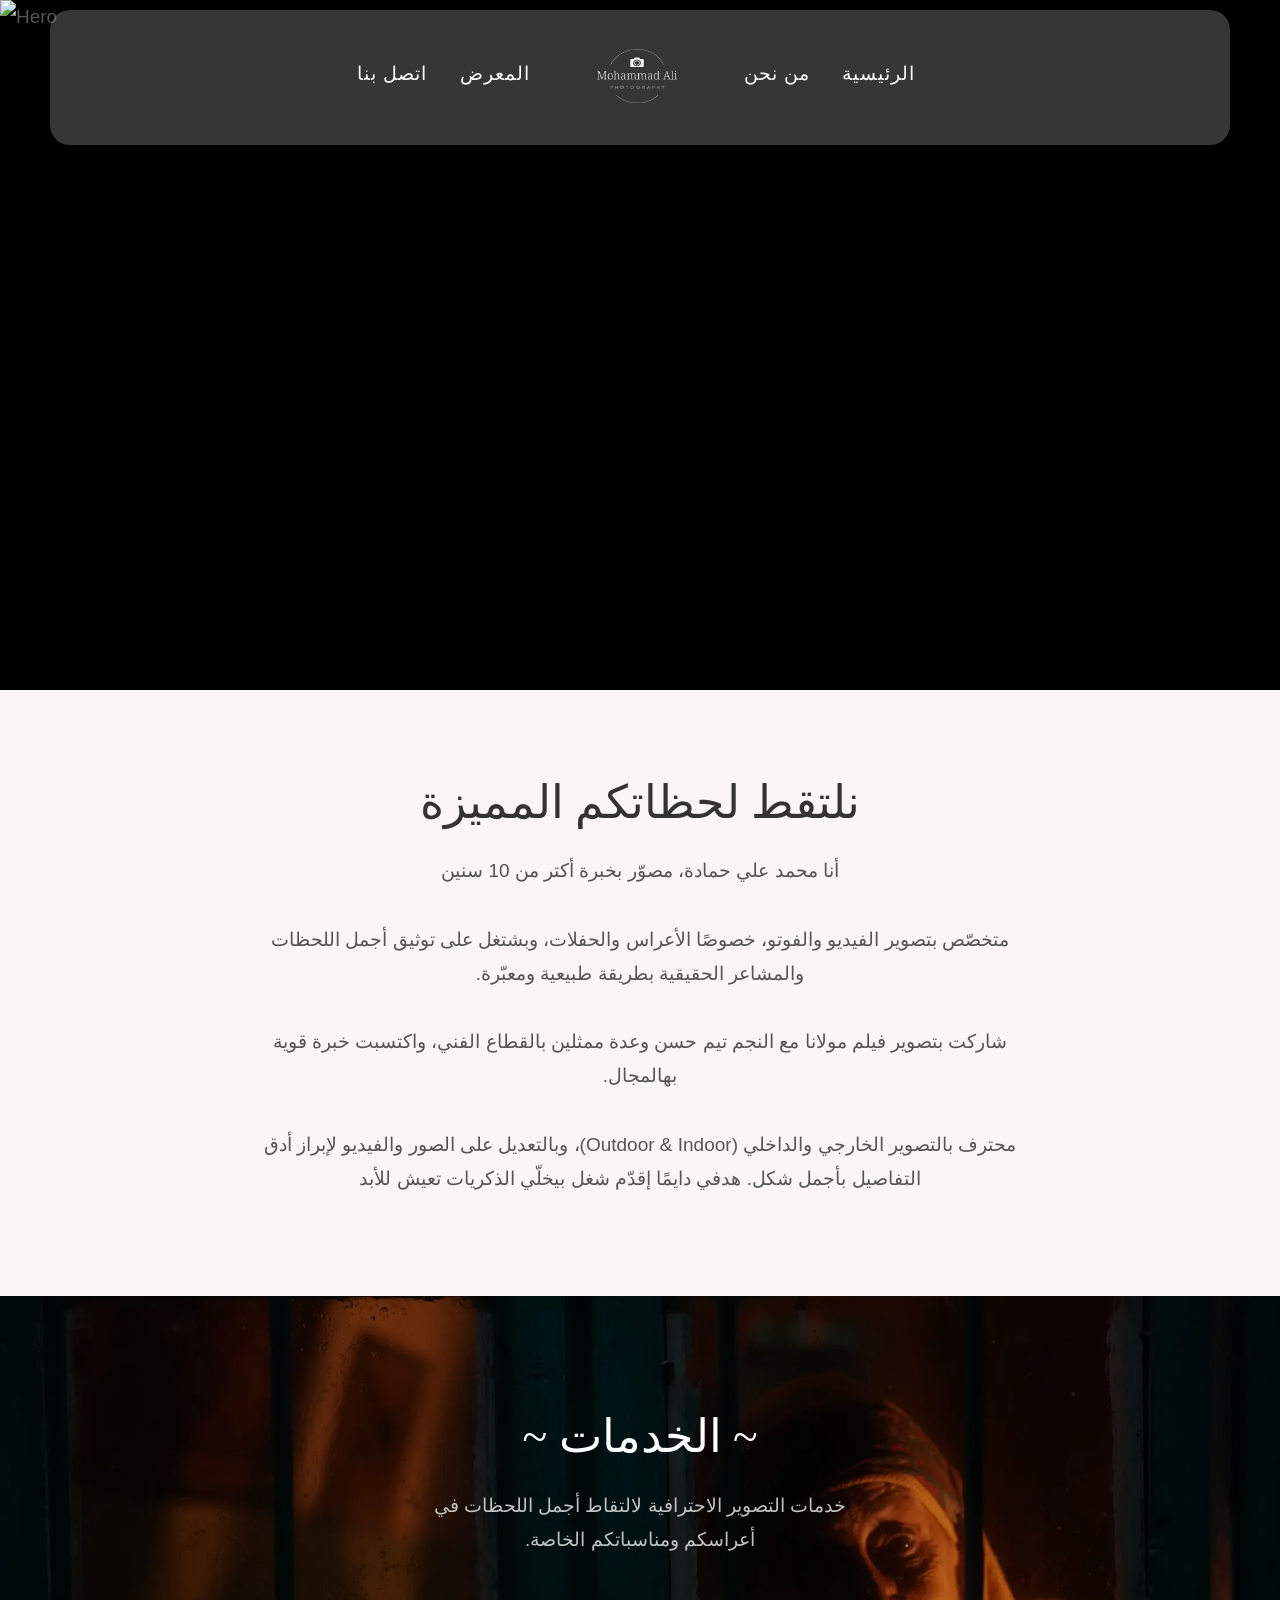
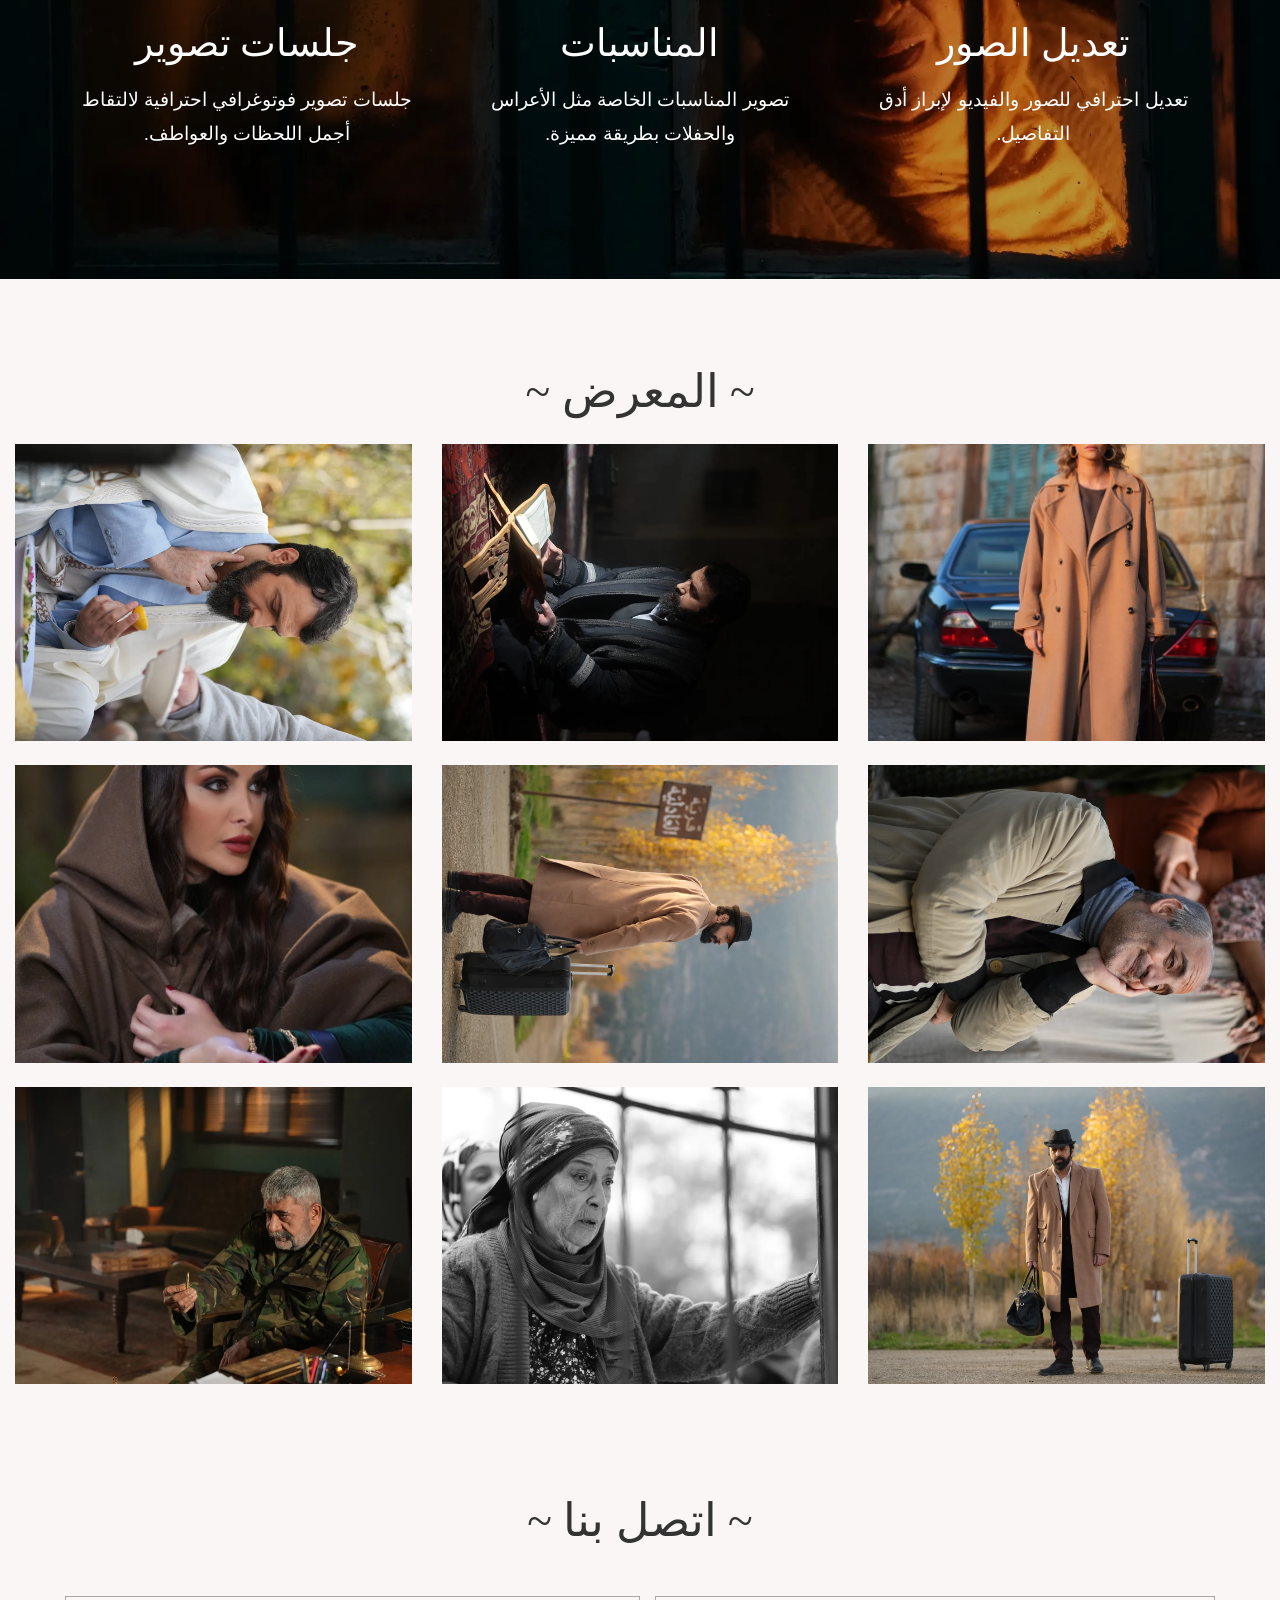
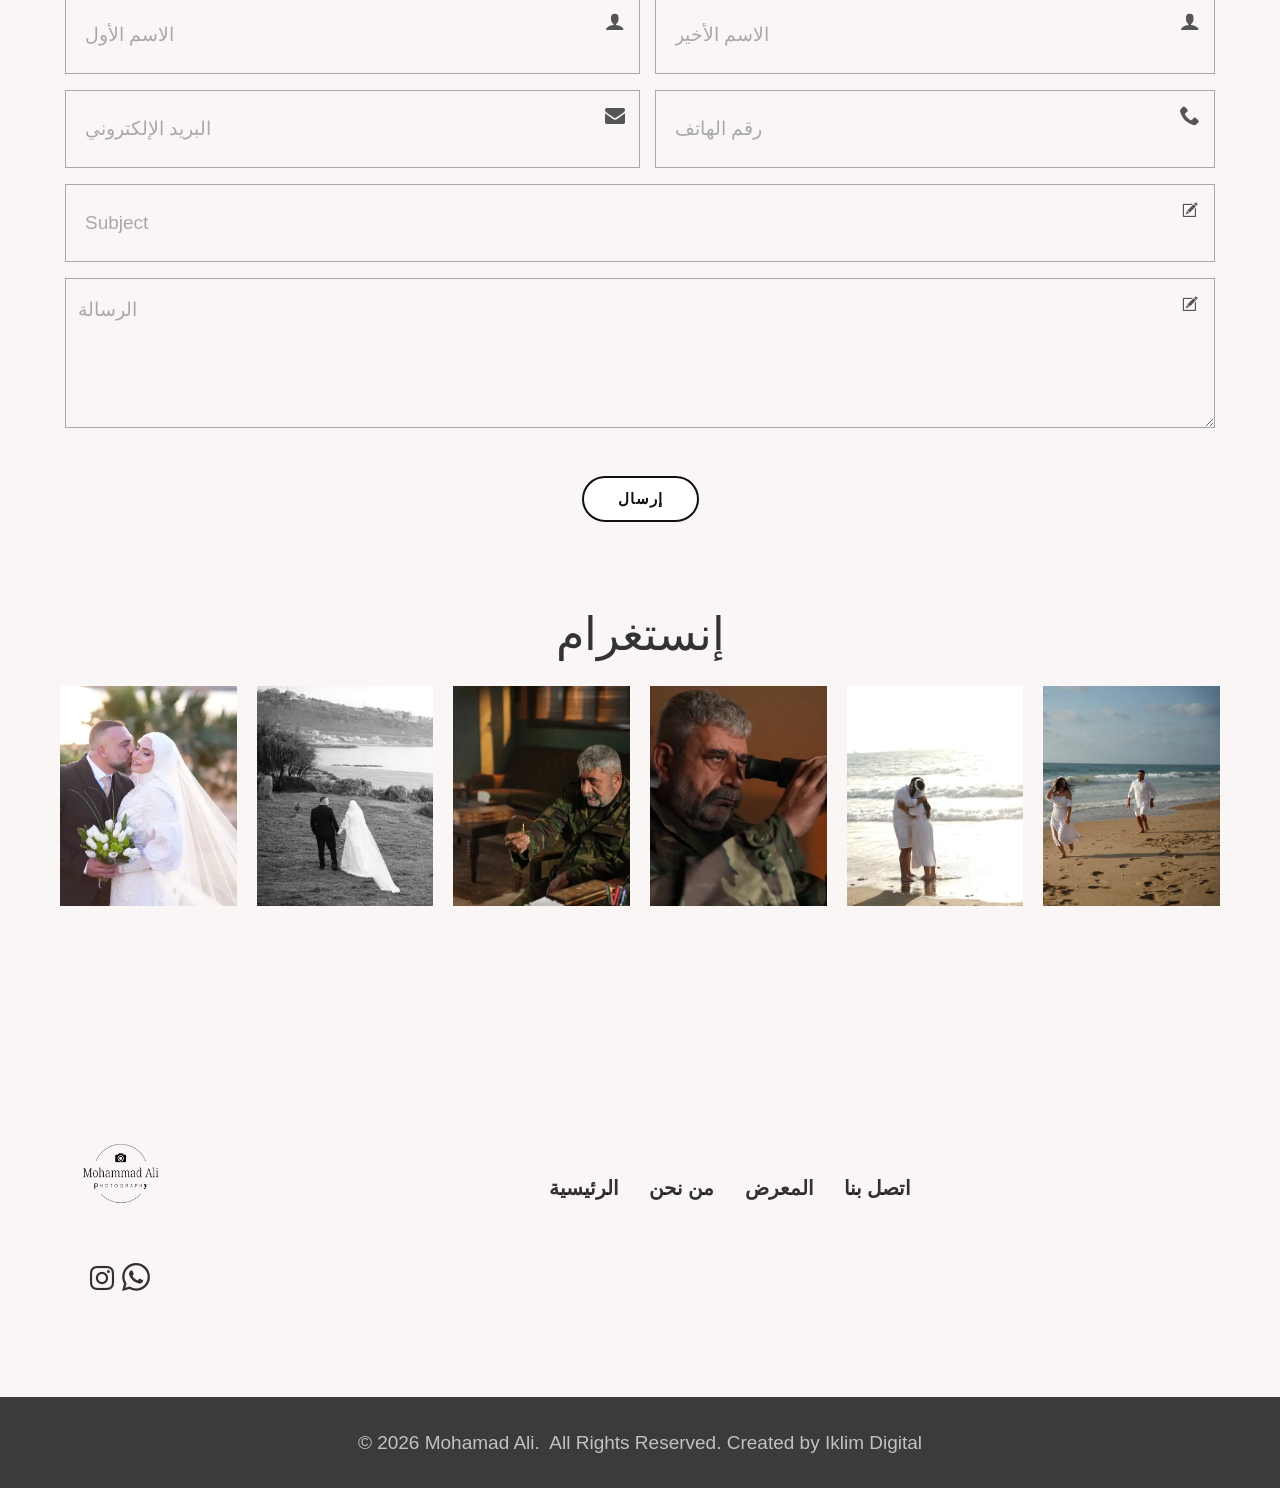
==== commit 3d328bbb: "Responsitivity Edit" ====
--- a/index.html
+++ b/index.html
@@ -53,7 +53,12 @@
 	<div id="body-wrapper" class="bg-grey">
 
 			<section id="billboard" class="dark-overlay">
-				<div class="slide" style="background: url('images/home2.webp') no-repeat center; background-size: cover;"></div>
+				<div class="slide">
+					<picture>
+						<source media="(max-width: 767px)" srcset="images/MA-Mobile.webp">
+						<img src="images/home2.webp" alt="Hero" class="hero-media" loading="eager" fetchpriority="high" decoding="sync" width="1920" height="1280">
+					</picture>
+				</div>
 			</section><!--billboard-->
 
 		<section id="about" class="about-us padding-medium bg-sand">
@@ -77,7 +82,7 @@
 		</section>
 
 			<section id="services" class="services padding-large"
-				style="background: url(images/Mawlana6-desktop.webp) no-repeat center; background-size: cover; filter: grayscale(100%);">
+				style="background: url(images/Mawlana6-desktop.webp) no-repeat center; background-size: cover;">
 			<div class="container">
 				<div class="row">
 					<div class="section-header text-center light">
@@ -115,28 +120,28 @@
 
 					<div class="content col-md-4 pb-4">
 						<figure>
-							<a class="image-link" href="images/Taim6.JPG">
-								<img loading="eager" src="images/Taim6.JPG" alt="model" class="galleryImg">
-								<div class="overlay">
-									<i class="icon icon-search-plus"></i>
-								</div><!--imgOverlay-->
-							</a>
-						</figure>
-					</div><!--content-->
-					<div class="content col-md-4 pb-4">
-						<figure>
-							<a class="image-link" href="images/Taim4.jpg">
-								<img loading="eager" src="images/Taim4.jpg" alt="model" class="galleryImg">
-								<div class="overlay">
-									<i class="icon icon-search-plus"></i>
-								</div><!--imgOverlay-->
-							</a>
-						</figure>
-					</div><!--content-->
-					<div class="content col-md-4 pb-4">
-						<figure>
-							<a class="image-link" href="images/Mawlana7.JPG">
-								<img loading="eager" src="images/Mawlana7.JPG" alt="model" class="galleryImg">
+							<a class="image-link" href="images/optimized/lightbox/Taim6-2400.webp">
+								<img loading="eager" src="images/optimized/gallery/Taim6-1600.webp" alt="model" class="galleryImg" width="1600" height="1066">
+								<div class="overlay">
+									<i class="icon icon-search-plus"></i>
+								</div><!--imgOverlay-->
+							</a>
+						</figure>
+					</div><!--content-->
+					<div class="content col-md-4 pb-4">
+						<figure>
+							<a class="image-link" href="images/optimized/lightbox/Taim4-2400.webp">
+								<img loading="eager" src="images/optimized/gallery/Taim4-1600.webp" alt="model" class="galleryImg" width="1600" height="1066">
+								<div class="overlay">
+									<i class="icon icon-search-plus"></i>
+								</div><!--imgOverlay-->
+							</a>
+						</figure>
+					</div><!--content-->
+					<div class="content col-md-4 pb-4">
+						<figure>
+							<a class="image-link" href="images/optimized/lightbox/Mawlana7-2400.webp">
+								<img loading="eager" src="images/optimized/gallery/Mawlana7-1600.webp" alt="model" class="galleryImg" width="1600" height="2230">
 								<div class="overlay">
 									<i class="icon icon-search-plus"></i>
 								</div><!--imgOverlay-->
@@ -149,28 +154,28 @@
 				<div class="gallery-row">
 					<div class="content col-md-4 pb-4">
 						<figure>
-							<a class="image-link" href="images/outDoor5.JPG">
-								<img loading="eager" src="images/outDoor5.JPG" alt="model" class="galleryImg">
-								<div class="overlay">
-									<i class="icon icon-search-plus"></i>
-								</div><!--imgOverlay-->
-							</a>
-						</figure>
-					</div><!--content-->
-					<div class="content col-md-4 pb-4">
-						<figure>
-							<a class="image-link" href="images/Taim1.jpg">
-								<img loading="eager" src="images/Taim1.jpg" alt="model" class="galleryImg">
-								<div class="overlay">
-									<i class="icon icon-search-plus"></i>
-								</div><!--imgOverlay-->
-							</a>
-						</figure>
-					</div><!--content-->
-					<div class="content col-md-4 pb-4">
-						<figure>
-							<a class="image-link" href="images/Mawlana4.JPG">
-								<img loading="eager" src="images/Mawlana4.JPG" alt="model" class="galleryImg">
+							<a class="image-link" href="images/optimized/lightbox/outDoor5-2400.webp">
+								<img loading="eager" src="images/optimized/gallery/outDoor5-1600.webp" alt="model" class="galleryImg" width="1600" height="2361">
+								<div class="overlay">
+									<i class="icon icon-search-plus"></i>
+								</div><!--imgOverlay-->
+							</a>
+						</figure>
+					</div><!--content-->
+					<div class="content col-md-4 pb-4">
+						<figure>
+							<a class="image-link" href="images/optimized/lightbox/Taim1-2400.webp">
+								<img loading="eager" src="images/optimized/gallery/Taim1-1600.webp" alt="model" class="galleryImg" width="1600" height="1066">
+								<div class="overlay">
+									<i class="icon icon-search-plus"></i>
+								</div><!--imgOverlay-->
+							</a>
+						</figure>
+					</div><!--content-->
+					<div class="content col-md-4 pb-4">
+						<figure>
+							<a class="image-link" href="images/optimized/lightbox/Mawlana4-2400.webp">
+								<img loading="eager" src="images/optimized/gallery/Mawlana4-1600.webp" alt="model" class="galleryImg" width="1600" height="1066">
 								<div class="overlay">
 									<i class="icon icon-search-plus"></i>
 								</div><!--imgOverlay-->
@@ -182,28 +187,28 @@
 				<div class="gallery-row">
 					<div class="content col-md-4 pb-4">
 						<figure>
-							<a class="image-link" href="images/Mawlana2.JPG">
-								<img loading="eager" src="images/Mawlana2.JPG" alt="model" class="galleryImg">
-								<div class="overlay">
-									<i class="icon icon-search-plus"></i>
-								</div><!--imgOverlay-->
-							</a>
-						</figure>
-					</div><!--content-->
-					<div class="content col-md-4 pb-4">
-						<figure>
-							<a class="image-link" href="images/Mawlana3.JPG">
-								<img loading="eager" src="images/Mawlana3.JPG" alt="model" class="galleryImg">
-								<div class="overlay">
-									<i class="icon icon-search-plus"></i>
-								</div><!--imgOverlay-->
-							</a>
-						</figure>
-					</div><!--content-->
-					<div class="content col-md-4 pb-4">
-						<figure>
-							<a class="image-link" href="images/Taim2.jpg">
-								<img loading="eager" src="images/Taim2.jpg" alt="model" class="galleryImg">
+							<a class="image-link" href="images/optimized/lightbox/Mawlana2-2400.webp">
+								<img loading="eager" src="images/optimized/gallery/Mawlana2-1600.webp" alt="model" class="galleryImg" width="1600" height="1066">
+								<div class="overlay">
+									<i class="icon icon-search-plus"></i>
+								</div><!--imgOverlay-->
+							</a>
+						</figure>
+					</div><!--content-->
+					<div class="content col-md-4 pb-4">
+						<figure>
+							<a class="image-link" href="images/optimized/lightbox/Mawlana3-2400.webp">
+								<img loading="eager" src="images/optimized/gallery/Mawlana3-1600.webp" alt="model" class="galleryImg" width="1600" height="900">
+								<div class="overlay">
+									<i class="icon icon-search-plus"></i>
+								</div><!--imgOverlay-->
+							</a>
+						</figure>
+					</div><!--content-->
+					<div class="content col-md-4 pb-4">
+						<figure>
+							<a class="image-link" href="images/optimized/lightbox/Taim2-2400.webp">
+								<img loading="eager" src="images/optimized/gallery/Taim2-1600.webp" alt="model" class="galleryImg" width="1600" height="1066">
 								<div class="overlay">
 									<i class="icon icon-search-plus"></i>
 								</div><!--imgOverlay-->
@@ -268,42 +273,42 @@
 					<div class="col-md-2 text-center mb-3">
 						<figure>
 							<a href="#">
-								<img loading="eager" src="images/outDoor2.JPG" alt="instagram">
-							</a>
-						</figure>
-					</div>
-					<div class="col-md-2 text-center mb-3">
-						<figure>
-							<a href="#">
-								<img loading="eager" src="images/outDoor1.JPG" alt="instagram" class="instagram-left">
-							</a>
-						</figure>
-					</div>
-					<div class="col-md-2 text-center mb-3">
-						<figure>
-							<a href="#">
-								<img loading="eager" src="images/outDoor10.JPG" alt="instagram">
-							</a>
-						</figure>
-					</div>
-					<div class="col-md-2 text-center mb-3">
-						<figure>
-							<a href="#">
-								<img loading="eager" src="images/outDoor9.JPG" alt="instagram">
-							</a>
-						</figure>
-					</div>
-					<div class="col-md-2 text-center mb-3">
-						<figure>
-							<a href="#">
-								<img loading="eager" src="images/OutDoor6.JPG" alt="instagram">
-							</a>
-						</figure>
-					</div>
-					<div class="col-md-2 text-center mb-3">
-						<figure>
-							<a href="#">
-								<img loading="eager" src="images/outDoor11.JPG" alt="instagram" class="instagram-right">
+								<img loading="eager" src="images/optimized/instagram/outDoor2-900.webp" alt="instagram" width="900" height="600">
+							</a>
+						</figure>
+					</div>
+					<div class="col-md-2 text-center mb-3">
+						<figure>
+							<a href="#">
+								<img loading="eager" src="images/optimized/instagram/outDoor1-900.webp" alt="instagram" class="instagram-left" width="900" height="600">
+							</a>
+						</figure>
+					</div>
+					<div class="col-md-2 text-center mb-3">
+						<figure>
+							<a href="#">
+								<img loading="eager" src="images/optimized/instagram/outDoor10-900.webp" alt="instagram" width="900" height="600">
+							</a>
+						</figure>
+					</div>
+					<div class="col-md-2 text-center mb-3">
+						<figure>
+							<a href="#">
+								<img loading="eager" src="images/optimized/instagram/outDoor9-900.webp" alt="instagram" width="900" height="506">
+							</a>
+						</figure>
+					</div>
+					<div class="col-md-2 text-center mb-3">
+						<figure>
+							<a href="#">
+								<img loading="eager" src="images/optimized/instagram/OutDoor6-900.webp" alt="instagram" width="900" height="600">
+							</a>
+						</figure>
+					</div>
+					<div class="col-md-2 text-center mb-3">
+						<figure>
+							<a href="#">
+								<img loading="eager" src="images/optimized/instagram/outDoor11-900.webp" alt="instagram" class="instagram-right" width="900" height="600">
 							</a>
 						</figure>
 					</div>
--- a/style.css
+++ b/style.css
@@ -6268,16 +6268,27 @@
 }
 #billboard .slide {
   min-height: 690px;
-  background-size: cover;
-  background-position: center center !important;
-  background-repeat: no-repeat !important;
+  height: 690px;
+  position: relative;
+  overflow: hidden;
+  background: #000;
+}
+#billboard .slide picture,
+#billboard .slide .hero-media {
+  width: 100%;
+  height: 100%;
+  display: block;
+}
+#billboard .slide .hero-media {
+  object-fit: cover;
+  object-position: center 42%;
+  backface-visibility: hidden;
+  transform: translateZ(0);
 }
 
 @media only screen and (min-width: 768px) {
-  #billboard .slide {
-    background-size: cover !important;
-    background-repeat: no-repeat !important;
-    background-position: center center !important;
+  #billboard .slide .hero-media {
+    object-position: center 42%;
   }
 }
 
@@ -6312,6 +6323,21 @@
 
 /* - Services Section
 --------------------------------------------------------------*/
+#services {
+    position: relative;
+    overflow: hidden;
+}
+#services::before {
+    content: "";
+    position: absolute;
+    inset: 0;
+    background: rgba(0, 0, 0, 0.28);
+    pointer-events: none;
+}
+#services > .container {
+    position: relative;
+    z-index: 1;
+}
 #services .text-content {
     margin-bottom: 1.5rem;
 }
@@ -6631,6 +6657,26 @@
 .gallery-row {
   display: flex;
   width: 100%;
+}
+.gallery-row .content {
+  display: flex;
+}
+.gallery-row .content figure {
+  margin: 0;
+  width: 100%;
+  aspect-ratio: 4 / 3;
+  overflow: hidden;
+}
+.gallery-row .content figure .image-link {
+  display: block;
+  width: 100%;
+  height: 100%;
+}
+.gallery-row .content figure img.galleryImg {
+  width: 100%;
+  height: 100%;
+  object-fit: cover;
+  display: block;
 }
 .blog-content {
   position: absolute;
@@ -7005,6 +7051,7 @@
     }
     #billboard .slide {
         min-height: 520px;
+        height: 520px;
     }
     .gallery-row {
         flex-wrap: wrap;
@@ -7043,8 +7090,10 @@
     }
     #billboard .slide {
         min-height: 62svh;
-        background-image: url('images/MA-Mobile.webp') !important;
-        background-position: 56% center !important;
+        height: 62svh;
+    }
+    #billboard .slide .hero-media {
+        object-position: 56% center;
     }
 }
 
@@ -7067,7 +7116,10 @@
     }
     #billboard .slide {
         min-height: 70svh;
-        background-position: 60% center !important;
+        height: 70svh;
+    }
+    #billboard .slide .hero-media {
+        object-position: 60% center;
     }
     .gallery-wrap .content {
         padding-left: 15px !important;
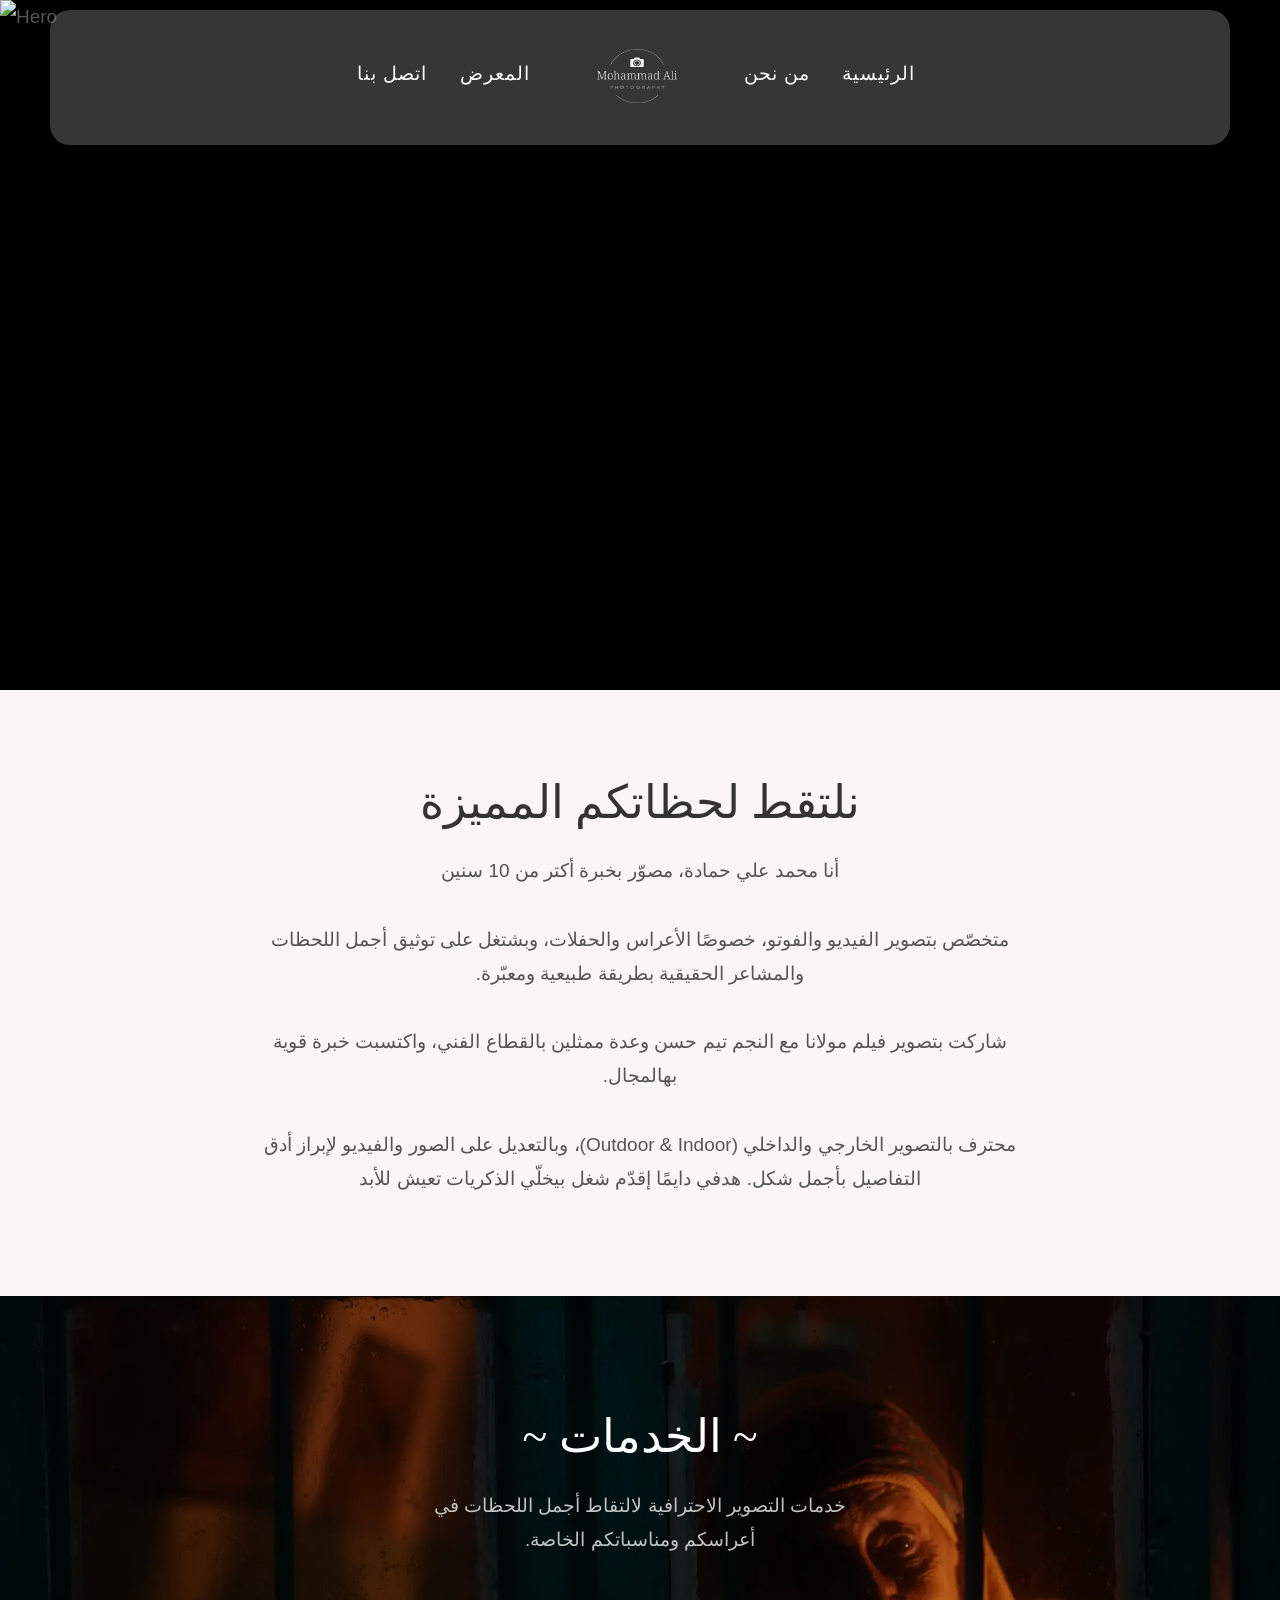
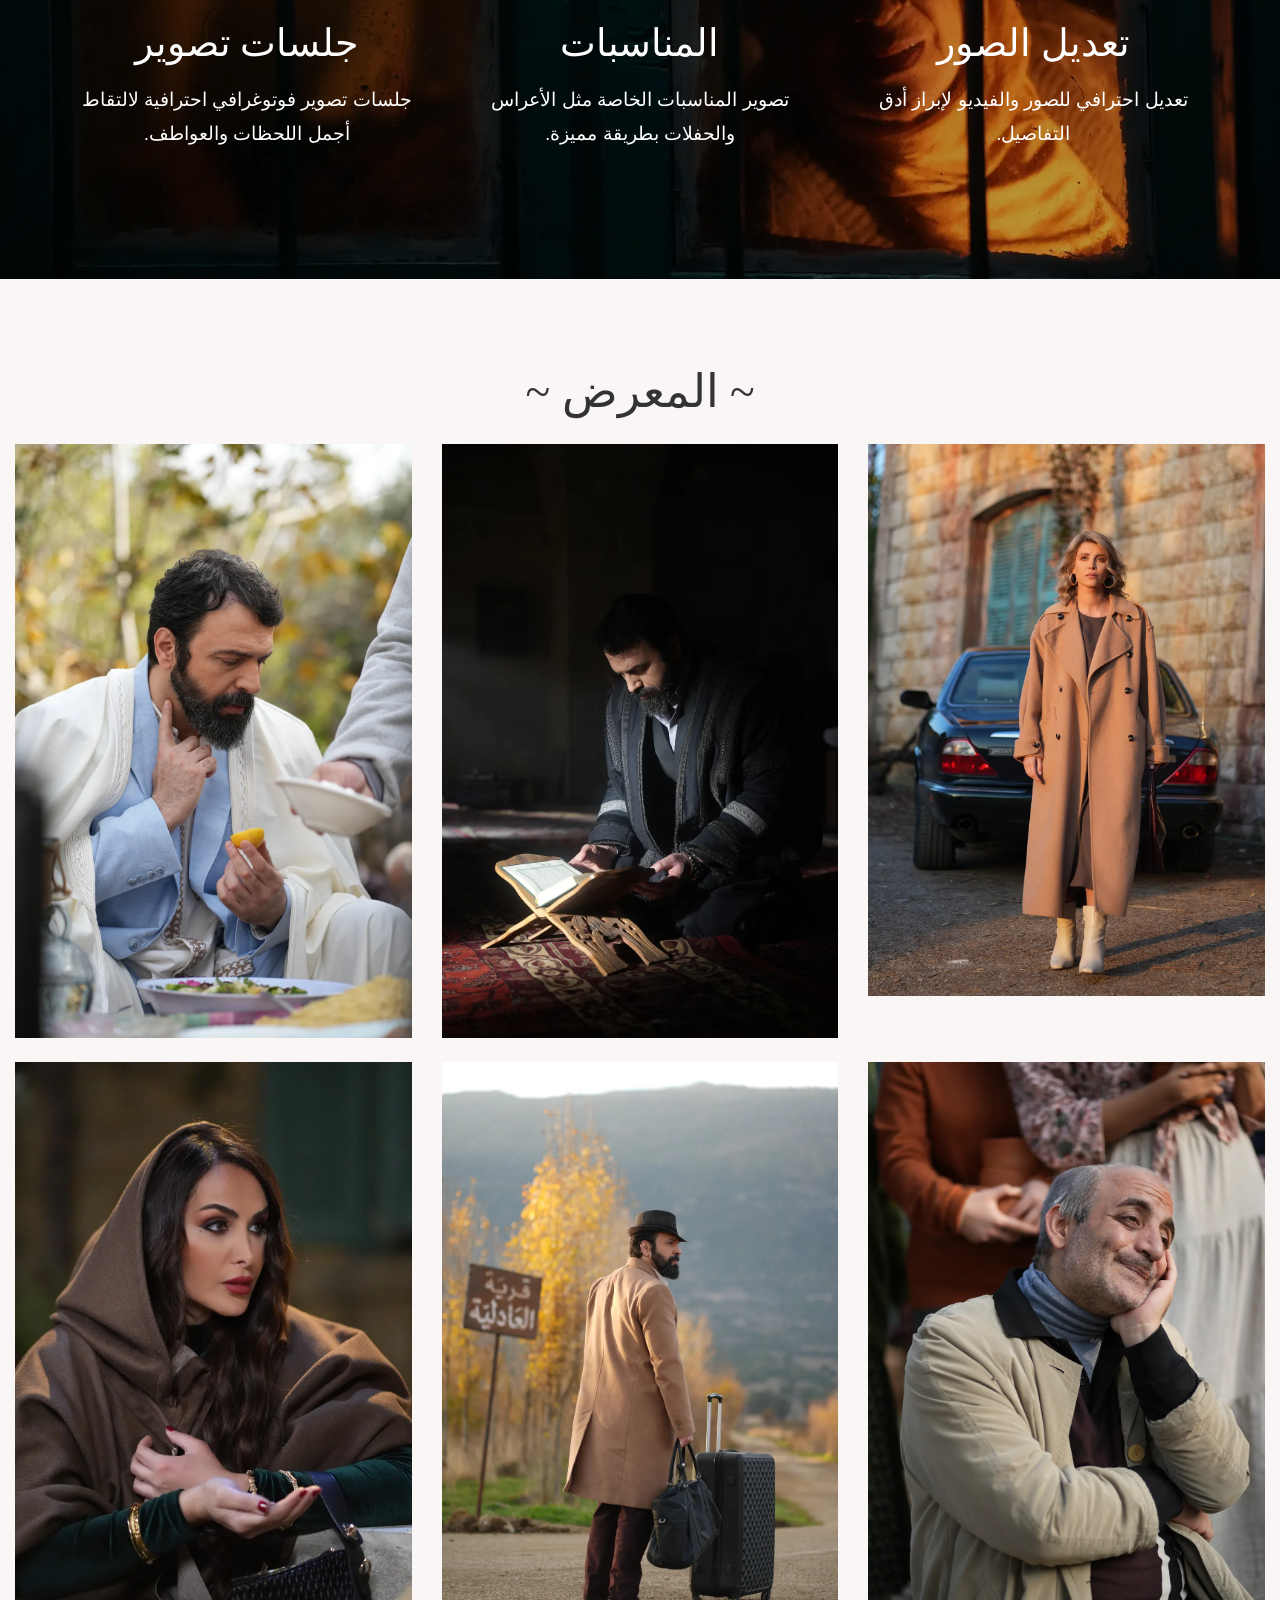
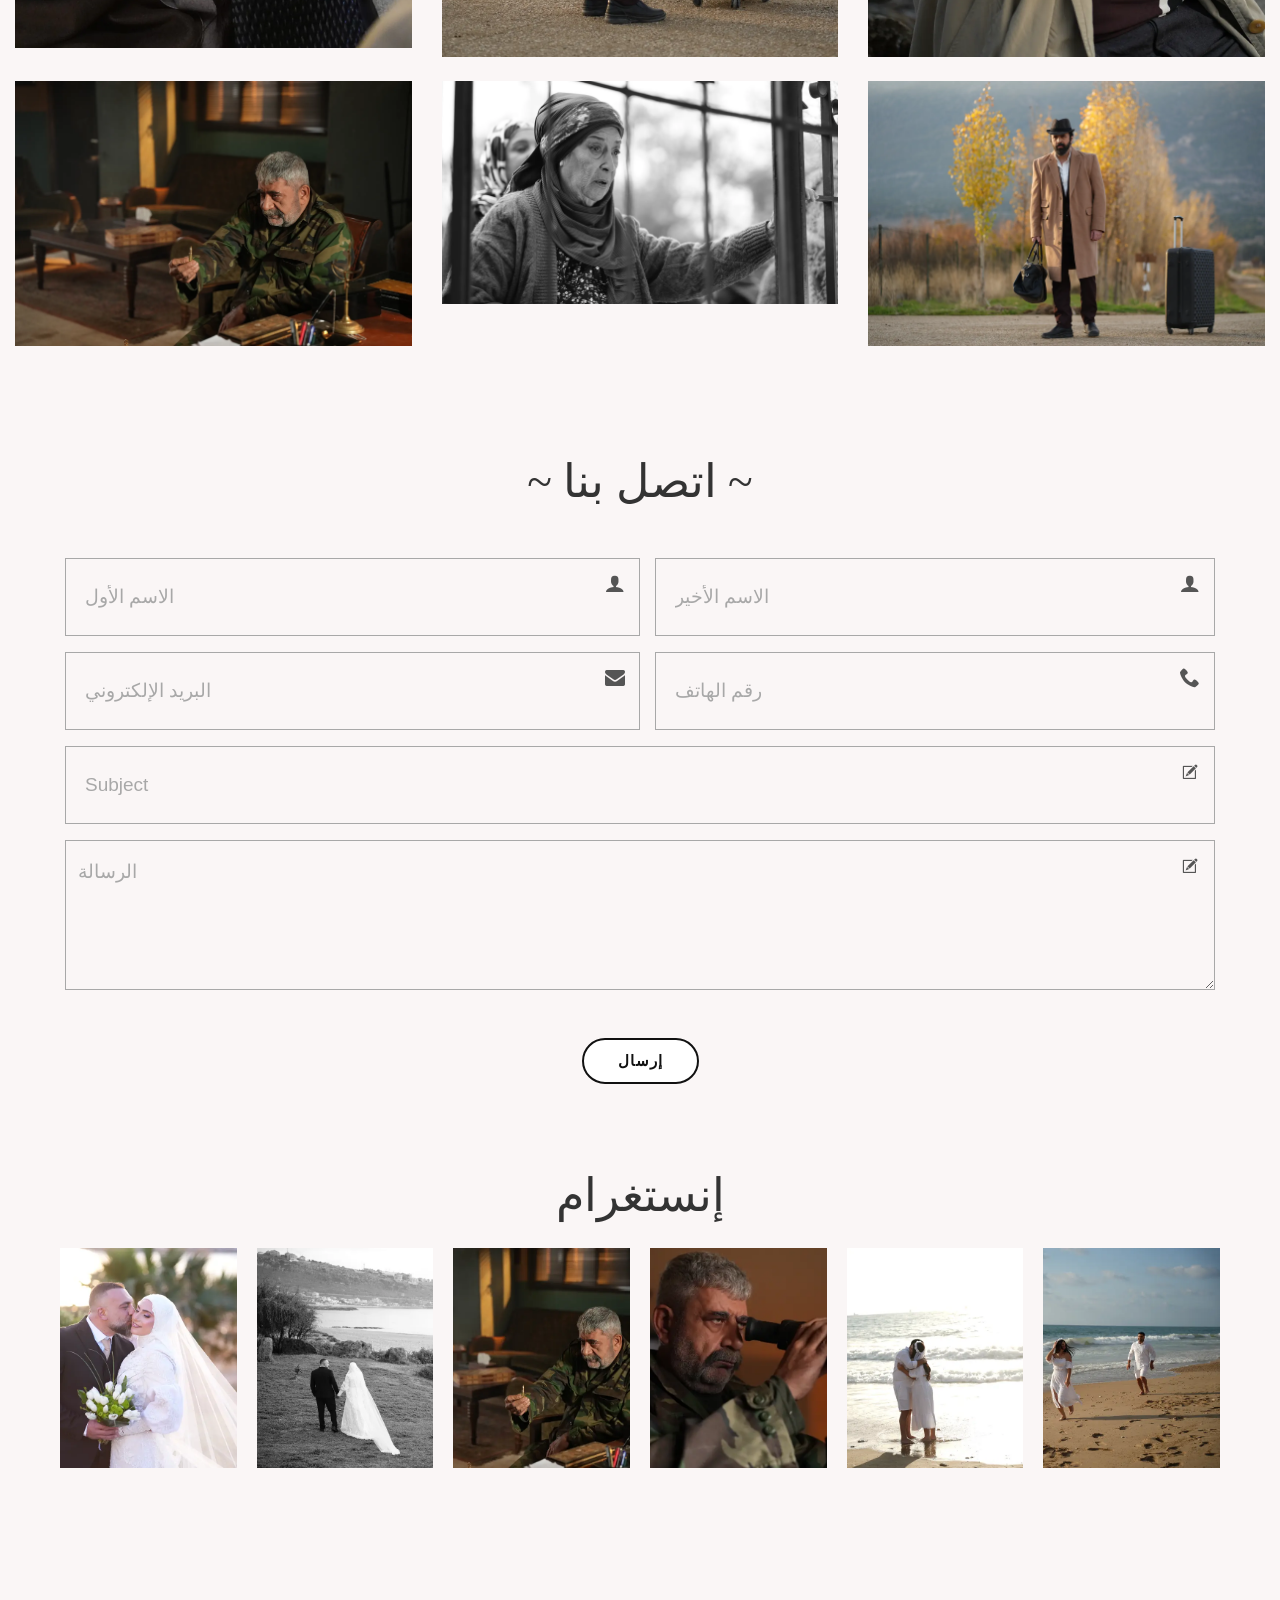
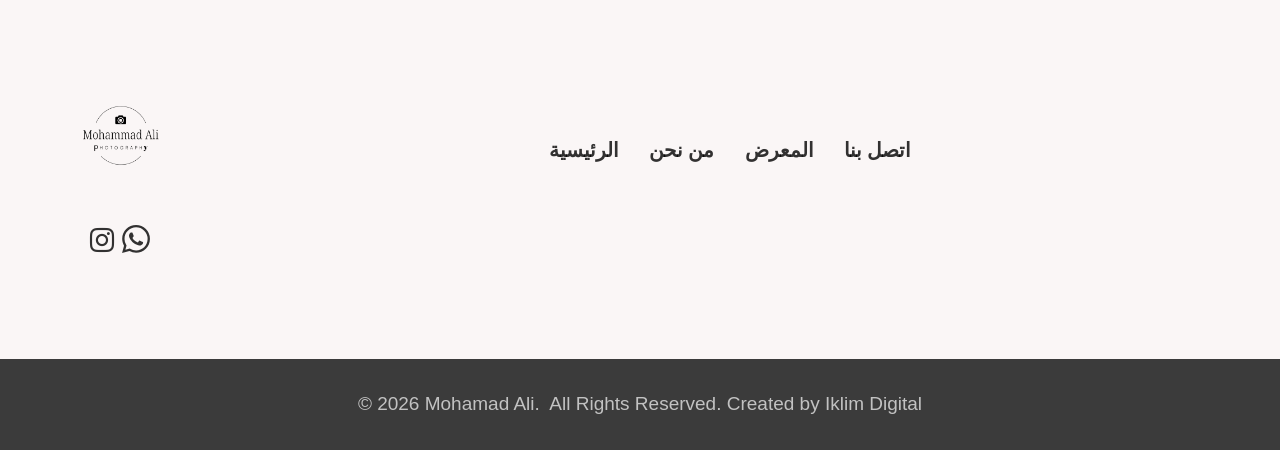
==== commit 2795d966: "Fix gallery image orientation and cropping" ====
--- a/index.html
+++ b/index.html
@@ -121,7 +121,7 @@
 					<div class="content col-md-4 pb-4">
 						<figure>
 							<a class="image-link" href="images/optimized/lightbox/Taim6-2400.webp">
-								<img loading="eager" src="images/optimized/gallery/Taim6-1600.webp" alt="model" class="galleryImg" width="1600" height="1066">
+								<img loading="eager" src="images/optimized/gallery/Taim6-1600.webp" alt="model" class="galleryImg" width="1067" height="1600">
 								<div class="overlay">
 									<i class="icon icon-search-plus"></i>
 								</div><!--imgOverlay-->
@@ -131,7 +131,7 @@
 					<div class="content col-md-4 pb-4">
 						<figure>
 							<a class="image-link" href="images/optimized/lightbox/Taim4-2400.webp">
-								<img loading="eager" src="images/optimized/gallery/Taim4-1600.webp" alt="model" class="galleryImg" width="1600" height="1066">
+								<img loading="eager" src="images/optimized/gallery/Taim4-1600.webp" alt="model" class="galleryImg" width="1067" height="1600">
 								<div class="overlay">
 									<i class="icon icon-search-plus"></i>
 								</div><!--imgOverlay-->
@@ -141,7 +141,7 @@
 					<div class="content col-md-4 pb-4">
 						<figure>
 							<a class="image-link" href="images/optimized/lightbox/Mawlana7-2400.webp">
-								<img loading="eager" src="images/optimized/gallery/Mawlana7-1600.webp" alt="model" class="galleryImg" width="1600" height="2230">
+								<img loading="eager" src="images/optimized/gallery/Mawlana7-1600.webp" alt="model" class="galleryImg" width="1148" height="1600">
 								<div class="overlay">
 									<i class="icon icon-search-plus"></i>
 								</div><!--imgOverlay-->
@@ -155,7 +155,7 @@
 					<div class="content col-md-4 pb-4">
 						<figure>
 							<a class="image-link" href="images/optimized/lightbox/outDoor5-2400.webp">
-								<img loading="eager" src="images/optimized/gallery/outDoor5-1600.webp" alt="model" class="galleryImg" width="1600" height="2361">
+								<img loading="eager" src="images/optimized/gallery/outDoor5-1600.webp" alt="model" class="galleryImg" width="1084" height="1600">
 								<div class="overlay">
 									<i class="icon icon-search-plus"></i>
 								</div><!--imgOverlay-->
@@ -165,7 +165,7 @@
 					<div class="content col-md-4 pb-4">
 						<figure>
 							<a class="image-link" href="images/optimized/lightbox/Taim1-2400.webp">
-								<img loading="eager" src="images/optimized/gallery/Taim1-1600.webp" alt="model" class="galleryImg" width="1600" height="1066">
+								<img loading="eager" src="images/optimized/gallery/Taim1-1600.webp" alt="model" class="galleryImg" width="1067" height="1600">
 								<div class="overlay">
 									<i class="icon icon-search-plus"></i>
 								</div><!--imgOverlay-->
@@ -175,7 +175,7 @@
 					<div class="content col-md-4 pb-4">
 						<figure>
 							<a class="image-link" href="images/optimized/lightbox/Mawlana4-2400.webp">
-								<img loading="eager" src="images/optimized/gallery/Mawlana4-1600.webp" alt="model" class="galleryImg" width="1600" height="1066">
+								<img loading="eager" src="images/optimized/gallery/Mawlana4-1600.webp" alt="model" class="galleryImg" width="1067" height="1600">
 								<div class="overlay">
 									<i class="icon icon-search-plus"></i>
 								</div><!--imgOverlay-->
@@ -188,7 +188,7 @@
 					<div class="content col-md-4 pb-4">
 						<figure>
 							<a class="image-link" href="images/optimized/lightbox/Mawlana2-2400.webp">
-								<img loading="eager" src="images/optimized/gallery/Mawlana2-1600.webp" alt="model" class="galleryImg" width="1600" height="1066">
+								<img loading="eager" src="images/optimized/gallery/Mawlana2-1600.webp" alt="model" class="galleryImg" width="1600" height="1067">
 								<div class="overlay">
 									<i class="icon icon-search-plus"></i>
 								</div><!--imgOverlay-->
@@ -208,7 +208,7 @@
 					<div class="content col-md-4 pb-4">
 						<figure>
 							<a class="image-link" href="images/optimized/lightbox/Taim2-2400.webp">
-								<img loading="eager" src="images/optimized/gallery/Taim2-1600.webp" alt="model" class="galleryImg" width="1600" height="1066">
+								<img loading="eager" src="images/optimized/gallery/Taim2-1600.webp" alt="model" class="galleryImg" width="1600" height="1067">
 								<div class="overlay">
 									<i class="icon icon-search-plus"></i>
 								</div><!--imgOverlay-->
--- a/style.css
+++ b/style.css
@@ -6657,25 +6657,22 @@
 .gallery-row {
   display: flex;
   width: 100%;
+  align-items: flex-start;
 }
 .gallery-row .content {
-  display: flex;
+  display: block;
 }
 .gallery-row .content figure {
   margin: 0;
   width: 100%;
-  aspect-ratio: 4 / 3;
-  overflow: hidden;
 }
 .gallery-row .content figure .image-link {
   display: block;
   width: 100%;
-  height: 100%;
 }
 .gallery-row .content figure img.galleryImg {
   width: 100%;
-  height: 100%;
-  object-fit: cover;
+  height: auto;
   display: block;
 }
 .blog-content {
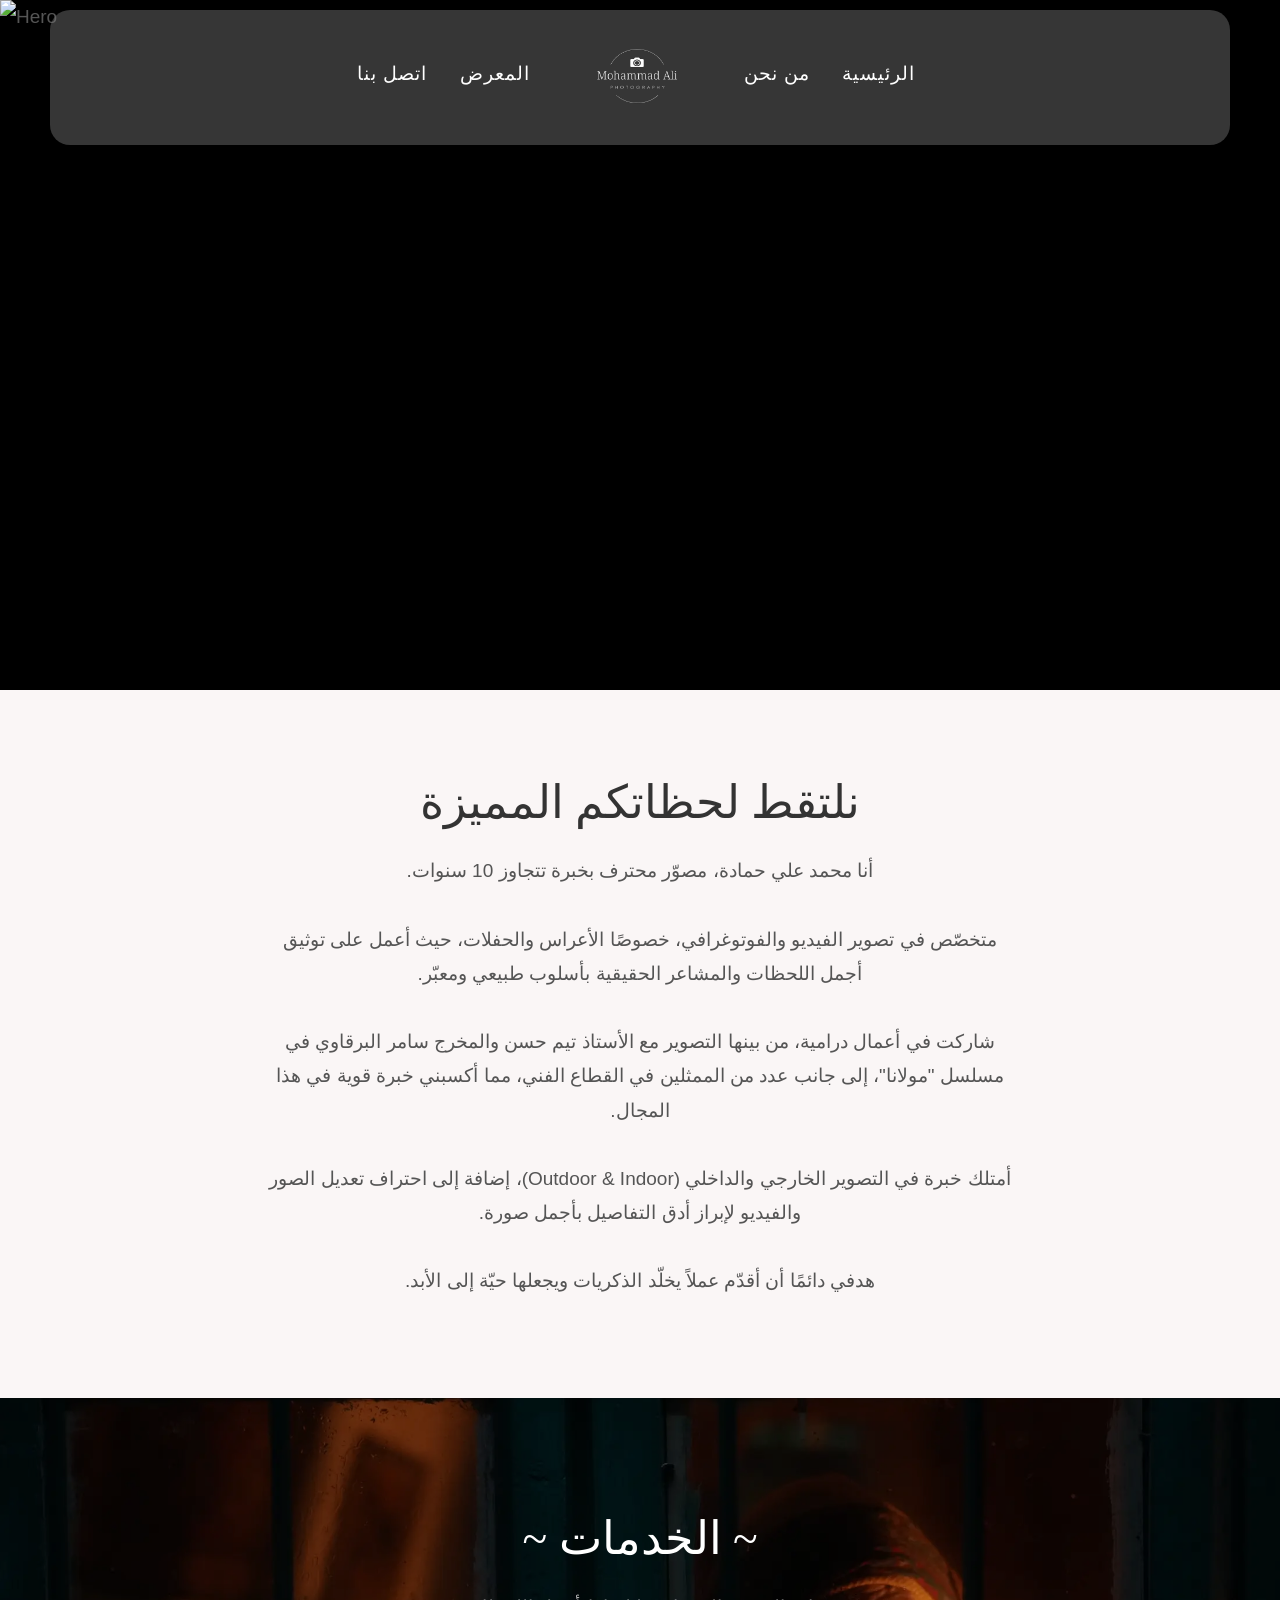
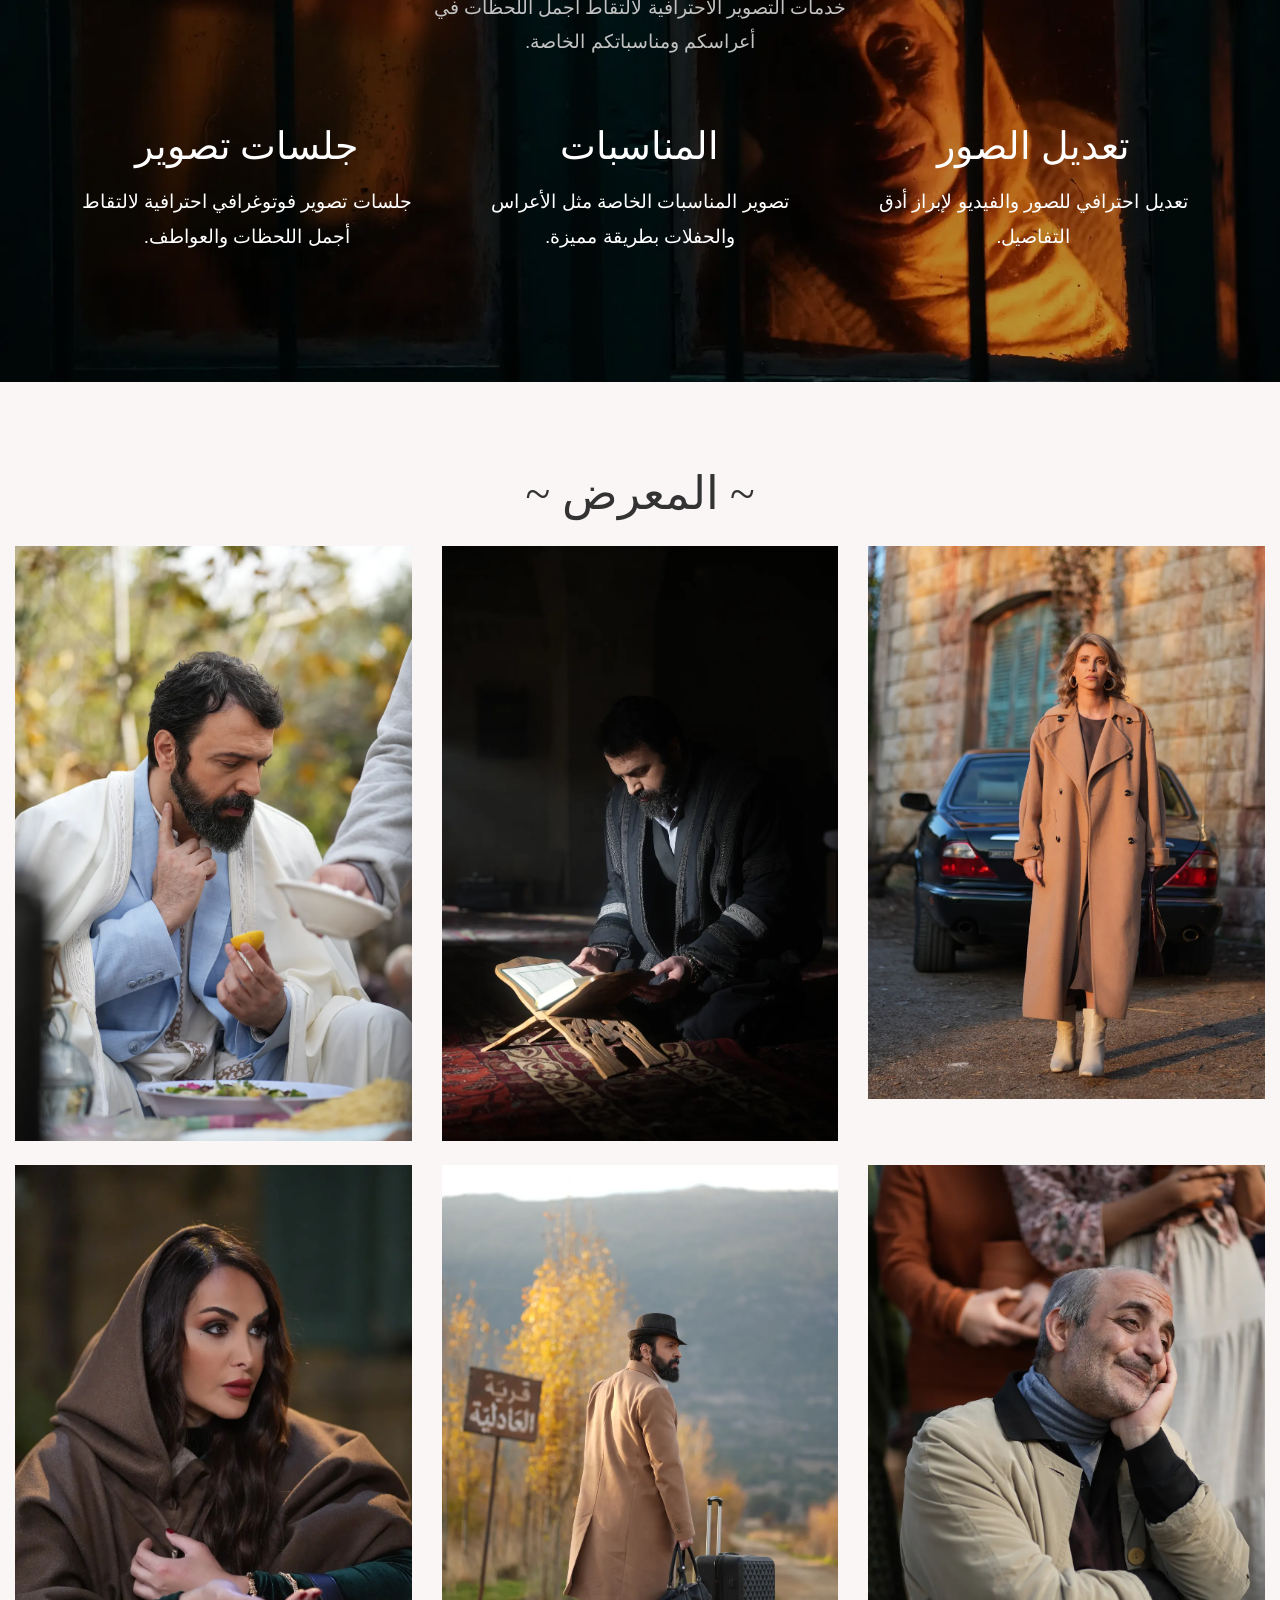
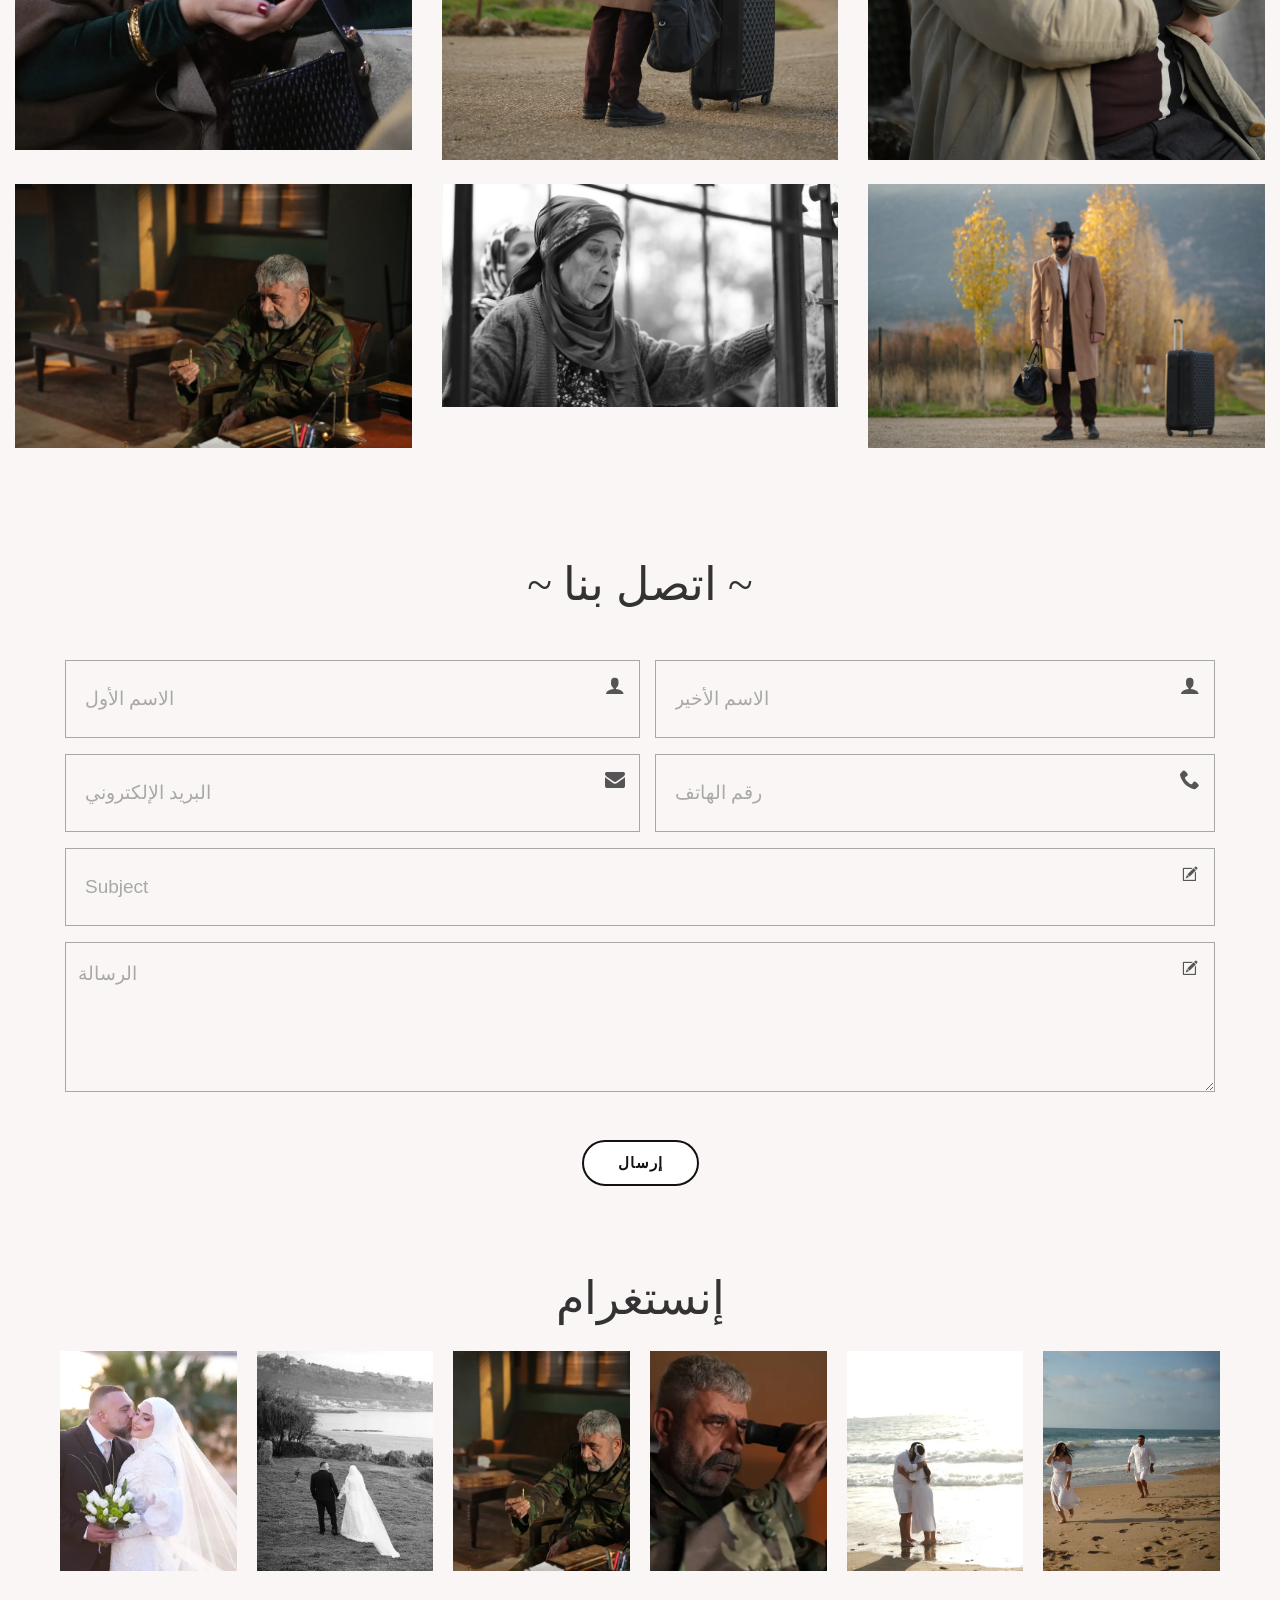
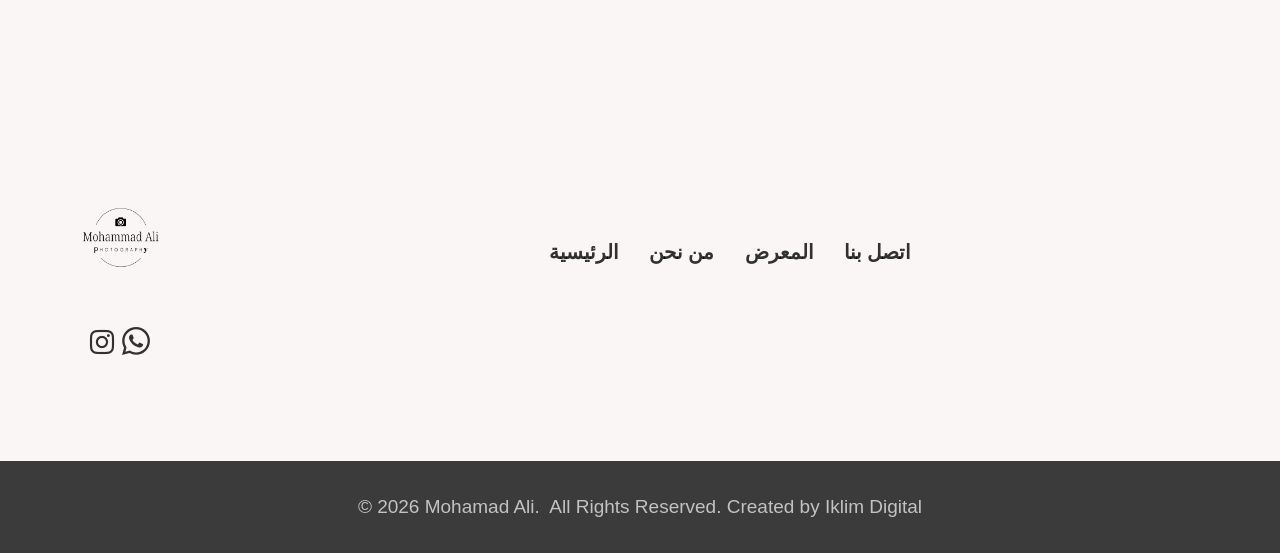
==== commit 55e00aa0: "Stabilize hero and gallery image loading" ====
--- a/index.html
+++ b/index.html
@@ -1,384 +1,655 @@
-<!DOCTYPE html>
+<!doctype html>
 <html>
-
-<head>
-	<title>محمد علي المصور</title>
-	<meta charset="utf-8">
-	<meta http-equiv="X-UA-Compatible" content="IE=edge">
-	<meta name="viewport" content="width=device-width, initial-scale=1.0">
-	<meta name="format-detection" content="telephone=no">
-	<meta name="apple-mobile-web-app-capable" content="yes">
-	<meta name="author" content="">
-	<meta name="keywords" content="">
-	<meta name="description" content="">
-	<link rel="preload" as="image" href="images/home2.webp" fetchpriority="high">
-	<link rel="preload" as="image" href="images/MA-Mobile.webp" media="(max-width: 767px)">
-	<link rel="stylesheet" type="text/css" href="fonts/icomoon/icomoon.css">
-	<link rel="stylesheet" type="text/css" href="slick/slick/slick.css" />
-	<link rel="stylesheet" type="text/css" href="slick/slick/slick-theme.css" />
-	<link rel="stylesheet" type="text/css" href="aos/aos.css">
-	<link rel="stylesheet" type="text/css" href="bootstrap/css/bootstrap.min.css" />
-	<link rel="stylesheet" type="text/css" href="style.css">
-</head>
-
-<body>
-
-	<header id="header">
-		<div class="container">
-			<div class="row">
-				<nav class="navbar navbar-expand-lg col-md-12 padding-small flex-container site-navbar">
-					<button class="navbar-toggler collapsed" type="button" data-toggle="collapse"
-						data-target="#slide-navbar-collapse" aria-controls="slide-navbar-collapse" aria-expanded="false"
-						aria-label="Toggle navigation">
-						<span class="navbar-toggler-icon"><i class="icon icon-navicon"></i></span>
-					</button>
-					<div class="navbar-collapse collapse" id="slide-navbar-collapse">
-						<ul class="navbar-nav list-inline light text-uppercase align-items-baseline">
-							<li class="nav-item active"><a href="#billboard" class="navlink">الرئيسية</a></li>
-							<li class="nav-item"><a href="#about">من نحن</a></li>
-							<li class="nav-item nav-brand">
-								<a href="index.html"><img loading="eager" class="nav-logo"
-										src="images/Mophmmad_Ali_Logo.png"
-										alt="logo" width="300" height="258"></a>
-							</li>
-							<li class="nav-item"><a href="#gallery">المعرض</a></li>
-							<li class="nav-item"><a href="#contact">اتصل بنا</a></li>
-						</ul>
-					</div><!--navbar-collapse-->
-				</nav>
-			</div>
-		</div>
-	</header>
-
-	<div id="body-wrapper" class="bg-grey">
-
-			<section id="billboard" class="dark-overlay">
-				<div class="slide">
-					<picture>
-						<source media="(max-width: 767px)" srcset="images/MA-Mobile.webp">
-						<img src="images/home2.webp" alt="Hero" class="hero-media" loading="eager" fetchpriority="high" decoding="sync" width="1920" height="1280">
-					</picture>
-				</div>
-			</section><!--billboard-->
-
-		<section id="about" class="about-us padding-medium bg-sand">
-			<div class="container">
-				<div class="row">
-					<div class="text-content text-center col-md-8">
-						<div class="section-header">
-							<h2 class="section-title pb-4 text-uppercase">نلتقط لحظاتكم المميزة</h2>
-
-							<p dir="rtl">أنا محمد علي حمادة، مصوّر بخبرة أكتر من 10 سنين <br><br>
-								متخصّص بتصوير الفيديو والفوتو، خصوصًا الأعراس والحفلات، وبشتغل على توثيق أجمل اللحظات
-								والمشاعر الحقيقية بطريقة طبيعية ومعبّرة.<br><br>
-								شاركت بتصوير فيلم مولانا مع النجم تيم حسن وعدة ممثلين بالقطاع الفني، واكتسبت خبرة قوية
-								بهالمجال.<br><br>
-								محترف بالتصوير الخارجي والداخلي (Outdoor & Indoor)، وبالتعديل على الصور والفيديو لإبراز
-								أدق التفاصيل بأجمل شكل. هدفي دايمًا إقدّم شغل بيخلّي الذكريات تعيش للأبد </p>
-						</div>
-					</div><!--content-->
-				</div>
-			</div>
-		</section>
-
-			<section id="services" class="services padding-large"
-				style="background: url(images/Mawlana6-desktop.webp) no-repeat center; background-size: cover;">
-			<div class="container">
-				<div class="row">
-					<div class="section-header text-center light">
-						<h2 class="section-title text-uppercase pb-4">~ الخدمات ~</h2>
-					</div>
-					<div class="text-content light text-center color-secondary col-md-5">
-						<p dir="rtl">خدمات التصوير الاحترافية لالتقاط أجمل اللحظات في أعراسكم ومناسباتكم الخاصة.</p>
-						<div class="services-phone-wrap"></div>
-					</div><!--text-content-->
-					<div class="content-row text-center light d-flex flex-wrap">
-						<div class="content-block col-md-4">
-							<h3>جلسات تصوير</h3>
-							<p dir="rtl">جلسات تصوير فوتوغرافي احترافية لالتقاط أجمل اللحظات والعواطف.</p>
-						</div><!--content-->
-						<div class="content-block col-md-4">
-							<h3>المناسبات</h3>
-							<p dir="rtl">تصوير المناسبات الخاصة مثل الأعراس والحفلات بطريقة مميزة.</p>
-						</div><!--content-->
-						<div class="content-block col-md-4">
-							<h3>تعديل الصور</h3>
-							<p dir="rtl">تعديل احترافي للصور والفيديو لإبراز أدق التفاصيل.</p>
-						</div><!--content-->
-					</div><!--services-content-->
-				</div>
-			</div>
-		</section>
-
-		<section id="gallery" class="gallery-wrap padding-medium">
-			<div class="section-header text-center">
-				<h2 class="section-title text-uppercase pb-4">~ المعرض ~</h2>
-			</div>
-			<div class="gallery-content">
-
-				<div class="gallery-row">
-
-					<div class="content col-md-4 pb-4">
-						<figure>
-							<a class="image-link" href="images/optimized/lightbox/Taim6-2400.webp">
-								<img loading="eager" src="images/optimized/gallery/Taim6-1600.webp" alt="model" class="galleryImg" width="1067" height="1600">
-								<div class="overlay">
-									<i class="icon icon-search-plus"></i>
-								</div><!--imgOverlay-->
-							</a>
-						</figure>
-					</div><!--content-->
-					<div class="content col-md-4 pb-4">
-						<figure>
-							<a class="image-link" href="images/optimized/lightbox/Taim4-2400.webp">
-								<img loading="eager" src="images/optimized/gallery/Taim4-1600.webp" alt="model" class="galleryImg" width="1067" height="1600">
-								<div class="overlay">
-									<i class="icon icon-search-plus"></i>
-								</div><!--imgOverlay-->
-							</a>
-						</figure>
-					</div><!--content-->
-					<div class="content col-md-4 pb-4">
-						<figure>
-							<a class="image-link" href="images/optimized/lightbox/Mawlana7-2400.webp">
-								<img loading="eager" src="images/optimized/gallery/Mawlana7-1600.webp" alt="model" class="galleryImg" width="1148" height="1600">
-								<div class="overlay">
-									<i class="icon icon-search-plus"></i>
-								</div><!--imgOverlay-->
-							</a>
-						</figure>
-					</div><!--content-->
-
-				</div>
-
-				<div class="gallery-row">
-					<div class="content col-md-4 pb-4">
-						<figure>
-							<a class="image-link" href="images/optimized/lightbox/outDoor5-2400.webp">
-								<img loading="eager" src="images/optimized/gallery/outDoor5-1600.webp" alt="model" class="galleryImg" width="1084" height="1600">
-								<div class="overlay">
-									<i class="icon icon-search-plus"></i>
-								</div><!--imgOverlay-->
-							</a>
-						</figure>
-					</div><!--content-->
-					<div class="content col-md-4 pb-4">
-						<figure>
-							<a class="image-link" href="images/optimized/lightbox/Taim1-2400.webp">
-								<img loading="eager" src="images/optimized/gallery/Taim1-1600.webp" alt="model" class="galleryImg" width="1067" height="1600">
-								<div class="overlay">
-									<i class="icon icon-search-plus"></i>
-								</div><!--imgOverlay-->
-							</a>
-						</figure>
-					</div><!--content-->
-					<div class="content col-md-4 pb-4">
-						<figure>
-							<a class="image-link" href="images/optimized/lightbox/Mawlana4-2400.webp">
-								<img loading="eager" src="images/optimized/gallery/Mawlana4-1600.webp" alt="model" class="galleryImg" width="1067" height="1600">
-								<div class="overlay">
-									<i class="icon icon-search-plus"></i>
-								</div><!--imgOverlay-->
-							</a>
-						</figure>
-					</div><!--content-->
-				</div>
-
-				<div class="gallery-row">
-					<div class="content col-md-4 pb-4">
-						<figure>
-							<a class="image-link" href="images/optimized/lightbox/Mawlana2-2400.webp">
-								<img loading="eager" src="images/optimized/gallery/Mawlana2-1600.webp" alt="model" class="galleryImg" width="1600" height="1067">
-								<div class="overlay">
-									<i class="icon icon-search-plus"></i>
-								</div><!--imgOverlay-->
-							</a>
-						</figure>
-					</div><!--content-->
-					<div class="content col-md-4 pb-4">
-						<figure>
-							<a class="image-link" href="images/optimized/lightbox/Mawlana3-2400.webp">
-								<img loading="eager" src="images/optimized/gallery/Mawlana3-1600.webp" alt="model" class="galleryImg" width="1600" height="900">
-								<div class="overlay">
-									<i class="icon icon-search-plus"></i>
-								</div><!--imgOverlay-->
-							</a>
-						</figure>
-					</div><!--content-->
-					<div class="content col-md-4 pb-4">
-						<figure>
-							<a class="image-link" href="images/optimized/lightbox/Taim2-2400.webp">
-								<img loading="eager" src="images/optimized/gallery/Taim2-1600.webp" alt="model" class="galleryImg" width="1600" height="1067">
-								<div class="overlay">
-									<i class="icon icon-search-plus"></i>
-								</div><!--imgOverlay-->
-							</a>
-						</figure>
-					</div><!--content-->
-				</div>
-
-			</div><!--gallery-content-->
-
-		</section>
-
-		<section id="contact" class="contact-information">
-			<div class="container">
-				<div class="row">
-					<div class="section-header text-center">
-						<h2 class="section-title text-uppercase pb-4">~ اتصل بنا ~</h2>
-					</div>
-					<form class="contact-form d-flex flex-wrap mt-4 col-md-12 dark">
-						<div class="text-input flex-container">
-							<div class="inputContainer col-md-6 pl-0 pr-0">
-								<input type="text" name="name" placeholder="الاسم الأول" class="name mb-3">
-								<i class="icon icon-user"></i>
-							</div>
-							<div class="inputContainer col-md-6 pr-0">
-								<input type="text" name="name" placeholder="الاسم الأخير" class="name mb-3">
-								<i class="icon icon-user"></i>
-							</div>
-						</div><!--text-input-->
-						<div class="text-input flex-container">
-							<div class="inputContainer col-md-6 pl-0 pr-0">
-								<input type="text" name="E-mail" placeholder="البريد الإلكتروني" class="mr-3 mb-3">
-								<i class="icon icon-envelope"></i>
-							</div>
-							<div class="inputContainer col-md-6 pr-0">
-								<input type="text" name="Subject" placeholder="رقم الهاتف" class="mb-3">
-								<i class="icon icon-phone"></i>
-							</div>
-						</div>
-						<div class="inputContainer col-md-12 pl-0 pr-0">
-							<input type="text" name="Subject" placeholder="Subject" class="mb-3">
-							<i class="icon icon-edit"></i>
-						</div>
-						<div class="inputContainer col-md-12 pl-0 pr-0">
-							<textarea placeholder="الرسالة" style="height: 150px;"></textarea>
-							<i class="icon icon-edit"></i>
-						</div>
-					</form>
-				</div>
-			</div><!--container-->
-			<div class="pix_btn text-center">
-				<button class="contact-send-btn mt-5"><span>إرسال</span></button>
-			</div>
-		</section>
-
-		<section class="instagram padding-medium">
-			<div class="container">
-				<div class="row">
-					<div class="section-header text-center">
-						<h2 class="section-title text-uppercase pb-4">إنستغرام</h2>
-					</div>
-					<div class="col-md-2 text-center mb-3">
-						<figure>
-							<a href="#">
-								<img loading="eager" src="images/optimized/instagram/outDoor2-900.webp" alt="instagram" width="900" height="600">
-							</a>
-						</figure>
-					</div>
-					<div class="col-md-2 text-center mb-3">
-						<figure>
-							<a href="#">
-								<img loading="eager" src="images/optimized/instagram/outDoor1-900.webp" alt="instagram" class="instagram-left" width="900" height="600">
-							</a>
-						</figure>
-					</div>
-					<div class="col-md-2 text-center mb-3">
-						<figure>
-							<a href="#">
-								<img loading="eager" src="images/optimized/instagram/outDoor10-900.webp" alt="instagram" width="900" height="600">
-							</a>
-						</figure>
-					</div>
-					<div class="col-md-2 text-center mb-3">
-						<figure>
-							<a href="#">
-								<img loading="eager" src="images/optimized/instagram/outDoor9-900.webp" alt="instagram" width="900" height="506">
-							</a>
-						</figure>
-					</div>
-					<div class="col-md-2 text-center mb-3">
-						<figure>
-							<a href="#">
-								<img loading="eager" src="images/optimized/instagram/OutDoor6-900.webp" alt="instagram" width="900" height="600">
-							</a>
-						</figure>
-					</div>
-					<div class="col-md-2 text-center mb-3">
-						<figure>
-							<a href="#">
-								<img loading="eager" src="images/optimized/instagram/outDoor11-900.webp" alt="instagram" class="instagram-right" width="900" height="600">
-							</a>
-						</figure>
-					</div>
-				</div>
-			</div>
-		</section>
-
-		<footer id="footer">
-			<div class="container">
-				<div class="row">
-					<div class="footer-main-row">
-
-						<!-- Left: Logo + Social Icons -->
-						<div class="footer-brand-block">
-							<div class="footer-logo mb-3">
-							<img loading="eager" src="images/BlackLogo.png"
-									alt="logo">
-							</div>
-							<div class="social-links">
-								<ul class="list-unstyled d-flex mb-0">
-									<li><a href="https://www.instagram.com/mohamad.ali.photography/" target="_blank"><i class="icon icon-instagram m-1"></i></a></li>
-									<li>
-										<a href="https://wa.me/96170517162" target="_blank" class="whatsapp-link m-1">
-											<svg xmlns="http://www.w3.org/2000/svg" width="16" height="16"
-												viewBox="0 0 24 24" fill="currentColor">
-												<path
-													d="M17.472 14.382c-.297-.149-1.758-.867-2.03-.967-.273-.099-.471-.148-.67.15-.197.297-.767.966-.94 1.164-.173.199-.347.223-.644.075-.297-.15-1.255-.463-2.39-1.475-.883-.788-1.48-1.761-1.653-2.059-.173-.297-.018-.458.13-.606.134-.133.298-.347.446-.52.149-.174.198-.298.298-.497.099-.198.05-.371-.025-.52-.075-.149-.669-1.612-.916-2.207-.242-.579-.487-.5-.669-.51-.173-.008-.371-.01-.57-.01-.198 0-.52.074-.792.372-.272.297-1.04 1.016-1.04 2.479 0 1.462 1.065 2.875 1.213 3.074.149.198 2.096 3.2 5.077 4.487.709.306 1.262.489 1.694.625.712.227 1.36.195 1.871.118.571-.085 1.758-.719 2.006-1.413.248-.694.248-1.289.173-1.413-.074-.124-.272-.198-.57-.347m-5.421 7.403h-.004a9.87 9.87 0 01-5.031-1.378l-.361-.214-3.741.982.998-3.648-.235-.374a9.86 9.86 0 01-1.51-5.26c.001-5.45 4.436-9.884 9.888-9.884 2.64 0 5.122 1.03 6.988 2.898a9.825 9.825 0 012.893 6.994c-.003 5.45-4.437 9.884-9.885 9.884m8.413-18.297A11.815 11.815 0 0012.05 0C5.495 0 .16 5.335.157 11.892c0 2.096.547 4.142 1.588 5.945L.057 24l6.305-1.654a11.882 11.882 0 005.683 1.448h.005c6.554 0 11.89-5.335 11.893-11.893a11.821 11.821 0 00-3.48-8.413z" />
-											</svg>
-										</a>
-									</li>
-								</ul>
-							</div><!--social-links-->
-						</div><!--footer-brand-block-->
-
-						<!-- Right: Nav Links + Contact Info stacked -->
-						<div class="footer-nav-contact-block">
-							<ul class="list-unstyled footer-inline-nav mb-4" style="font-size: 20px;">
-								<li><a href="#billboard">الرئيسية</a></li>
-								<li><a href="#about">من نحن</a></li>
-								<li><a href="#gallery">المعرض</a></li>
-								<li><a href="#contact">اتصل بنا</a></li>
-							</ul>
-						</div><!--footer-nav-contact-block-->
-
-					</div><!--footer-main-row-->
-				</div>
-			</div>
-		</footer>
-
-		<div class="footer-bottom bg-mine-shaft">
-			<div class="container">
-				<div class="padding-xsmall text-center">
-					<div class="copyright color-secondary">
-						<p class="mb-0">© 2026 Mohamad Ali.&nbsp;&nbsp;All Rights Reserved. Created by Iklim Digital</p>
-					</div>
-				</div>
-			</div>
-		</div>
-
-	</div>
-
-	<script src="js/jquery-1.11.0.min.js"></script>
-	<script type="text/javascript" src="bootstrap/js/bootstrap.js"></script>
-	<script type="text/javascript" src="bootstrap/js/bootstrap.min.js"></script>
-	<script type="text/javascript" src="slick/slick/slick.min.js"></script>
-	<script type="text/javascript" src="aos/aos.js"></script>
-	<!-- <script type="text/javascript" src="js/locomotive-scroll.min.js"></script> -->
-	<script type="text/javascript" src="js/plugins.js"></script>
-	<script type="text/javascript" src="js/script.js"></script>
-
-</body>
-
+  <head>
+    <title>محمد علي المصور</title>
+    <meta charset="utf-8" />
+    <meta http-equiv="X-UA-Compatible" content="IE=edge" />
+    <meta name="viewport" content="width=device-width, initial-scale=1.0" />
+    <meta name="format-detection" content="telephone=no" />
+    <meta name="apple-mobile-web-app-capable" content="yes" />
+    <meta name="author" content="" />
+    <meta name="keywords" content="" />
+    <meta name="description" content="" />
+    <link
+      rel="preload"
+      as="image"
+      href="images/home2.webp"
+      fetchpriority="high"
+    />
+    <link
+      rel="preload"
+      as="image"
+      href="images/MA-Mobile.webp"
+      media="(max-width: 767px)"
+    />
+    <link rel="stylesheet" type="text/css" href="fonts/icomoon/icomoon.css" />
+    <link rel="stylesheet" type="text/css" href="slick/slick/slick.css" />
+    <link rel="stylesheet" type="text/css" href="slick/slick/slick-theme.css" />
+    <link rel="stylesheet" type="text/css" href="aos/aos.css" />
+    <link
+      rel="stylesheet"
+      type="text/css"
+      href="bootstrap/css/bootstrap.min.css"
+    />
+    <link rel="stylesheet" type="text/css" href="style.css" />
+  </head>
+
+  <body>
+    <header id="header">
+      <div class="container">
+        <div class="row">
+          <nav
+            class="navbar navbar-expand-lg col-md-12 padding-small flex-container site-navbar"
+          >
+            <button
+              class="navbar-toggler collapsed"
+              type="button"
+              data-toggle="collapse"
+              data-target="#slide-navbar-collapse"
+              aria-controls="slide-navbar-collapse"
+              aria-expanded="false"
+              aria-label="Toggle navigation"
+            >
+              <span class="navbar-toggler-icon"
+                ><i class="icon icon-navicon"></i
+              ></span>
+            </button>
+            <div class="navbar-collapse collapse" id="slide-navbar-collapse">
+              <ul
+                class="navbar-nav list-inline light text-uppercase align-items-baseline"
+              >
+                <li class="nav-item active">
+                  <a href="#billboard" class="navlink">الرئيسية</a>
+                </li>
+                <li class="nav-item"><a href="#about">من نحن</a></li>
+                <li class="nav-item nav-brand">
+                  <a href="index.html"
+                    ><img
+                      loading="eager"
+                      class="nav-logo"
+                      src="images/Mophmmad_Ali_Logo.png"
+                      alt="logo"
+                      width="300"
+                      height="258"
+                  /></a>
+                </li>
+                <li class="nav-item"><a href="#gallery">المعرض</a></li>
+                <li class="nav-item"><a href="#contact">اتصل بنا</a></li>
+              </ul>
+            </div>
+            <!--navbar-collapse-->
+          </nav>
+        </div>
+      </div>
+    </header>
+
+    <div id="body-wrapper" class="bg-grey">
+      <section id="billboard" class="dark-overlay">
+        <div class="slide">
+          <picture>
+            <source media="(max-width: 767px)" srcset="images/MA-Mobile.webp" />
+            <img
+              src="images/home2.webp"
+              alt="Hero"
+              class="hero-media"
+              loading="eager"
+              fetchpriority="high"
+              decoding="sync"
+              width="1920"
+              height="1280"
+            />
+          </picture>
+        </div>
+      </section>
+      <!--billboard-->
+
+      <section id="about" class="about-us padding-medium bg-sand">
+        <div class="container">
+          <div class="row">
+            <div class="text-content text-center col-md-8">
+              <div class="section-header">
+                <h2 class="section-title pb-4 text-uppercase">
+                  نلتقط لحظاتكم المميزة
+                </h2>
+
+                <p dir="rtl">
+                  أنا محمد علي حمادة، مصوّر محترف بخبرة تتجاوز 10 سنوات.<br /><br />
+
+                  متخصّص في تصوير الفيديو والفوتوغرافي، خصوصًا الأعراس والحفلات،
+                  حيث أعمل على توثيق أجمل اللحظات والمشاعر الحقيقية بأسلوب طبيعي
+                  ومعبّر.<br /><br />
+
+                  شاركت في أعمال درامية، من بينها التصوير مع الأستاذ تيم حسن
+                  والمخرج سامر البرقاوي في مسلسل "مولانا"، إلى جانب عدد من
+                  الممثلين في القطاع الفني، مما أكسبني خبرة قوية في هذا
+                  المجال.<br /><br />
+
+                  أمتلك خبرة في التصوير الخارجي والداخلي (Outdoor & Indoor)،
+                  إضافة إلى احتراف تعديل الصور والفيديو لإبراز أدق التفاصيل
+                  بأجمل صورة.<br /><br />
+
+                  هدفي دائمًا أن أقدّم عملاً يخلّد الذكريات ويجعلها حيّة إلى
+                  الأبد.
+                </p>
+              </div>
+            </div>
+            <!--content-->
+          </div>
+        </div>
+      </section>
+
+      <section
+        id="services"
+        class="services padding-large"
+        style="
+          background: url(images/Mawlana6-desktop.webp) no-repeat center;
+          background-size: cover;
+        "
+      >
+        <div class="container">
+          <div class="row">
+            <div class="section-header text-center light">
+              <h2 class="section-title text-uppercase pb-4">~ الخدمات ~</h2>
+            </div>
+            <div
+              class="text-content light text-center color-secondary col-md-5"
+            >
+              <p dir="rtl">
+                خدمات التصوير الاحترافية لالتقاط أجمل اللحظات في أعراسكم
+                ومناسباتكم الخاصة.
+              </p>
+              <div class="services-phone-wrap"></div>
+            </div>
+            <!--text-content-->
+            <div class="content-row text-center light d-flex flex-wrap">
+              <div class="content-block col-md-4">
+                <h3>جلسات تصوير</h3>
+                <p dir="rtl">
+                  جلسات تصوير فوتوغرافي احترافية لالتقاط أجمل اللحظات والعواطف.
+                </p>
+              </div>
+              <!--content-->
+              <div class="content-block col-md-4">
+                <h3>المناسبات</h3>
+                <p dir="rtl">
+                  تصوير المناسبات الخاصة مثل الأعراس والحفلات بطريقة مميزة.
+                </p>
+              </div>
+              <!--content-->
+              <div class="content-block col-md-4">
+                <h3>تعديل الصور</h3>
+                <p dir="rtl">
+                  تعديل احترافي للصور والفيديو لإبراز أدق التفاصيل.
+                </p>
+              </div>
+              <!--content-->
+            </div>
+            <!--services-content-->
+          </div>
+        </div>
+      </section>
+
+      <section id="gallery" class="gallery-wrap padding-medium">
+        <div class="section-header text-center">
+          <h2 class="section-title text-uppercase pb-4">~ المعرض ~</h2>
+        </div>
+        <div class="gallery-content">
+          <div class="gallery-row">
+            <div class="content col-md-4 pb-4">
+              <figure>
+                <a
+                  class="image-link"
+                  href="images/optimized/lightbox/Taim6-2400.webp"
+                >
+                  <img
+                    loading="eager"
+                    src="images/optimized/gallery/Taim6-1600.webp"
+                    alt="model"
+                    class="galleryImg"
+                    width="1067"
+                    height="1600"
+                  />
+                  <div class="overlay">
+                    <i class="icon icon-search-plus"></i>
+                  </div>
+                  <!--imgOverlay-->
+                </a>
+              </figure>
+            </div>
+            <!--content-->
+            <div class="content col-md-4 pb-4">
+              <figure>
+                <a
+                  class="image-link"
+                  href="images/optimized/lightbox/Taim4-2400.webp"
+                >
+                  <img
+                    loading="eager"
+                    src="images/optimized/gallery/Taim4-1600.webp"
+                    alt="model"
+                    class="galleryImg"
+                    width="1067"
+                    height="1600"
+                  />
+                  <div class="overlay">
+                    <i class="icon icon-search-plus"></i>
+                  </div>
+                  <!--imgOverlay-->
+                </a>
+              </figure>
+            </div>
+            <!--content-->
+            <div class="content col-md-4 pb-4">
+              <figure>
+                <a
+                  class="image-link"
+                  href="images/optimized/lightbox/Mawlana7-2400.webp"
+                >
+                  <img
+                    loading="eager"
+                    src="images/optimized/gallery/Mawlana7-1600.webp"
+                    alt="model"
+                    class="galleryImg"
+                    width="1148"
+                    height="1600"
+                  />
+                  <div class="overlay">
+                    <i class="icon icon-search-plus"></i>
+                  </div>
+                  <!--imgOverlay-->
+                </a>
+              </figure>
+            </div>
+            <!--content-->
+          </div>
+
+          <div class="gallery-row">
+            <div class="content col-md-4 pb-4">
+              <figure>
+                <a
+                  class="image-link"
+                  href="images/optimized/lightbox/outDoor5-2400.webp"
+                >
+                  <img
+                    loading="eager"
+                    src="images/optimized/gallery/outDoor5-1600.webp"
+                    alt="model"
+                    class="galleryImg"
+                    width="1084"
+                    height="1600"
+                  />
+                  <div class="overlay">
+                    <i class="icon icon-search-plus"></i>
+                  </div>
+                  <!--imgOverlay-->
+                </a>
+              </figure>
+            </div>
+            <!--content-->
+            <div class="content col-md-4 pb-4">
+              <figure>
+                <a
+                  class="image-link"
+                  href="images/optimized/lightbox/Taim1-2400.webp"
+                >
+                  <img
+                    loading="eager"
+                    src="images/optimized/gallery/Taim1-1600.webp"
+                    alt="model"
+                    class="galleryImg"
+                    width="1067"
+                    height="1600"
+                  />
+                  <div class="overlay">
+                    <i class="icon icon-search-plus"></i>
+                  </div>
+                  <!--imgOverlay-->
+                </a>
+              </figure>
+            </div>
+            <!--content-->
+            <div class="content col-md-4 pb-4">
+              <figure>
+                <a
+                  class="image-link"
+                  href="images/optimized/lightbox/Mawlana4-2400.webp"
+                >
+                  <img
+                    loading="eager"
+                    src="images/optimized/gallery/Mawlana4-1600.webp"
+                    alt="model"
+                    class="galleryImg"
+                    width="1067"
+                    height="1600"
+                  />
+                  <div class="overlay">
+                    <i class="icon icon-search-plus"></i>
+                  </div>
+                  <!--imgOverlay-->
+                </a>
+              </figure>
+            </div>
+            <!--content-->
+          </div>
+
+          <div class="gallery-row">
+            <div class="content col-md-4 pb-4">
+              <figure>
+                <a
+                  class="image-link"
+                  href="images/optimized/lightbox/Mawlana2-2400.webp"
+                >
+                  <img
+                    loading="eager"
+                    src="images/optimized/gallery/Mawlana2-1600.webp"
+                    alt="model"
+                    class="galleryImg"
+                    width="1600"
+                    height="1067"
+                  />
+                  <div class="overlay">
+                    <i class="icon icon-search-plus"></i>
+                  </div>
+                  <!--imgOverlay-->
+                </a>
+              </figure>
+            </div>
+            <!--content-->
+            <div class="content col-md-4 pb-4">
+              <figure>
+                <a
+                  class="image-link"
+                  href="images/optimized/lightbox/Mawlana3-2400.webp"
+                >
+                  <img
+                    loading="eager"
+                    src="images/optimized/gallery/Mawlana3-1600.webp"
+                    alt="model"
+                    class="galleryImg"
+                    width="1600"
+                    height="900"
+                  />
+                  <div class="overlay">
+                    <i class="icon icon-search-plus"></i>
+                  </div>
+                  <!--imgOverlay-->
+                </a>
+              </figure>
+            </div>
+            <!--content-->
+            <div class="content col-md-4 pb-4">
+              <figure>
+                <a
+                  class="image-link"
+                  href="images/optimized/lightbox/Taim2-2400.webp"
+                >
+                  <img
+                    loading="eager"
+                    src="images/optimized/gallery/Taim2-1600.webp"
+                    alt="model"
+                    class="galleryImg"
+                    width="1600"
+                    height="1067"
+                  />
+                  <div class="overlay">
+                    <i class="icon icon-search-plus"></i>
+                  </div>
+                  <!--imgOverlay-->
+                </a>
+              </figure>
+            </div>
+            <!--content-->
+          </div>
+        </div>
+        <!--gallery-content-->
+      </section>
+
+      <section id="contact" class="contact-information">
+        <div class="container">
+          <div class="row">
+            <div class="section-header text-center">
+              <h2 class="section-title text-uppercase pb-4">~ اتصل بنا ~</h2>
+            </div>
+            <form class="contact-form d-flex flex-wrap mt-4 col-md-12 dark">
+              <div class="text-input flex-container">
+                <div class="inputContainer col-md-6 pl-0 pr-0">
+                  <input
+                    type="text"
+                    name="name"
+                    placeholder="الاسم الأول"
+                    class="name mb-3"
+                  />
+                  <i class="icon icon-user"></i>
+                </div>
+                <div class="inputContainer col-md-6 pr-0">
+                  <input
+                    type="text"
+                    name="name"
+                    placeholder="الاسم الأخير"
+                    class="name mb-3"
+                  />
+                  <i class="icon icon-user"></i>
+                </div>
+              </div>
+              <!--text-input-->
+              <div class="text-input flex-container">
+                <div class="inputContainer col-md-6 pl-0 pr-0">
+                  <input
+                    type="text"
+                    name="E-mail"
+                    placeholder="البريد الإلكتروني"
+                    class="mr-3 mb-3"
+                  />
+                  <i class="icon icon-envelope"></i>
+                </div>
+                <div class="inputContainer col-md-6 pr-0">
+                  <input
+                    type="text"
+                    name="Subject"
+                    placeholder="رقم الهاتف"
+                    class="mb-3"
+                  />
+                  <i class="icon icon-phone"></i>
+                </div>
+              </div>
+              <div class="inputContainer col-md-12 pl-0 pr-0">
+                <input
+                  type="text"
+                  name="Subject"
+                  placeholder="Subject"
+                  class="mb-3"
+                />
+                <i class="icon icon-edit"></i>
+              </div>
+              <div class="inputContainer col-md-12 pl-0 pr-0">
+                <textarea
+                  placeholder="الرسالة"
+                  style="height: 150px"
+                ></textarea>
+                <i class="icon icon-edit"></i>
+              </div>
+            </form>
+          </div>
+        </div>
+        <!--container-->
+        <div class="pix_btn text-center">
+          <button class="contact-send-btn mt-5"><span>إرسال</span></button>
+        </div>
+      </section>
+
+      <section class="instagram padding-medium">
+        <div class="container">
+          <div class="row">
+            <div class="section-header text-center">
+              <h2 class="section-title text-uppercase pb-4">إنستغرام</h2>
+            </div>
+            <div class="col-md-2 text-center mb-3">
+              <figure>
+                <a href="#">
+                  <img
+                    loading="eager"
+                    src="images/optimized/instagram/outDoor2-900.webp"
+                    alt="instagram"
+                    width="900"
+                    height="600"
+                  />
+                </a>
+              </figure>
+            </div>
+            <div class="col-md-2 text-center mb-3">
+              <figure>
+                <a href="#">
+                  <img
+                    loading="eager"
+                    src="images/optimized/instagram/outDoor1-900.webp"
+                    alt="instagram"
+                    class="instagram-left"
+                    width="900"
+                    height="600"
+                  />
+                </a>
+              </figure>
+            </div>
+            <div class="col-md-2 text-center mb-3">
+              <figure>
+                <a href="#">
+                  <img
+                    loading="eager"
+                    src="images/optimized/instagram/outDoor10-900.webp"
+                    alt="instagram"
+                    width="900"
+                    height="600"
+                  />
+                </a>
+              </figure>
+            </div>
+            <div class="col-md-2 text-center mb-3">
+              <figure>
+                <a href="#">
+                  <img
+                    loading="eager"
+                    src="images/optimized/instagram/outDoor9-900.webp"
+                    alt="instagram"
+                    width="900"
+                    height="506"
+                  />
+                </a>
+              </figure>
+            </div>
+            <div class="col-md-2 text-center mb-3">
+              <figure>
+                <a href="#">
+                  <img
+                    loading="eager"
+                    src="images/optimized/instagram/OutDoor6-900.webp"
+                    alt="instagram"
+                    width="900"
+                    height="600"
+                  />
+                </a>
+              </figure>
+            </div>
+            <div class="col-md-2 text-center mb-3">
+              <figure>
+                <a href="#">
+                  <img
+                    loading="eager"
+                    src="images/optimized/instagram/outDoor11-900.webp"
+                    alt="instagram"
+                    class="instagram-right"
+                    width="900"
+                    height="600"
+                  />
+                </a>
+              </figure>
+            </div>
+          </div>
+        </div>
+      </section>
+
+      <footer id="footer">
+        <div class="container">
+          <div class="row">
+            <div class="footer-main-row">
+              <!-- Left: Logo + Social Icons -->
+              <div class="footer-brand-block">
+                <div class="footer-logo mb-3">
+                  <img loading="eager" src="images/BlackLogo.png" alt="logo" />
+                </div>
+                <div class="social-links">
+                  <ul class="list-unstyled d-flex mb-0">
+                    <li>
+                      <a
+                        href="https://www.instagram.com/mohamad.ali.photography/"
+                        target="_blank"
+                        ><i class="icon icon-instagram m-1"></i
+                      ></a>
+                    </li>
+                    <li>
+                      <a
+                        href="https://wa.me/96170517162"
+                        target="_blank"
+                        class="whatsapp-link m-1"
+                      >
+                        <svg
+                          xmlns="http://www.w3.org/2000/svg"
+                          width="16"
+                          height="16"
+                          viewBox="0 0 24 24"
+                          fill="currentColor"
+                        >
+                          <path
+                            d="M17.472 14.382c-.297-.149-1.758-.867-2.03-.967-.273-.099-.471-.148-.67.15-.197.297-.767.966-.94 1.164-.173.199-.347.223-.644.075-.297-.15-1.255-.463-2.39-1.475-.883-.788-1.48-1.761-1.653-2.059-.173-.297-.018-.458.13-.606.134-.133.298-.347.446-.52.149-.174.198-.298.298-.497.099-.198.05-.371-.025-.52-.075-.149-.669-1.612-.916-2.207-.242-.579-.487-.5-.669-.51-.173-.008-.371-.01-.57-.01-.198 0-.52.074-.792.372-.272.297-1.04 1.016-1.04 2.479 0 1.462 1.065 2.875 1.213 3.074.149.198 2.096 3.2 5.077 4.487.709.306 1.262.489 1.694.625.712.227 1.36.195 1.871.118.571-.085 1.758-.719 2.006-1.413.248-.694.248-1.289.173-1.413-.074-.124-.272-.198-.57-.347m-5.421 7.403h-.004a9.87 9.87 0 01-5.031-1.378l-.361-.214-3.741.982.998-3.648-.235-.374a9.86 9.86 0 01-1.51-5.26c.001-5.45 4.436-9.884 9.888-9.884 2.64 0 5.122 1.03 6.988 2.898a9.825 9.825 0 012.893 6.994c-.003 5.45-4.437 9.884-9.885 9.884m8.413-18.297A11.815 11.815 0 0012.05 0C5.495 0 .16 5.335.157 11.892c0 2.096.547 4.142 1.588 5.945L.057 24l6.305-1.654a11.882 11.882 0 005.683 1.448h.005c6.554 0 11.89-5.335 11.893-11.893a11.821 11.821 0 00-3.48-8.413z"
+                          />
+                        </svg>
+                      </a>
+                    </li>
+                  </ul>
+                </div>
+                <!--social-links-->
+              </div>
+              <!--footer-brand-block-->
+
+              <!-- Right: Nav Links + Contact Info stacked -->
+              <div class="footer-nav-contact-block">
+                <ul
+                  class="list-unstyled footer-inline-nav mb-4"
+                  style="font-size: 20px"
+                >
+                  <li><a href="#billboard">الرئيسية</a></li>
+                  <li><a href="#about">من نحن</a></li>
+                  <li><a href="#gallery">المعرض</a></li>
+                  <li><a href="#contact">اتصل بنا</a></li>
+                </ul>
+              </div>
+              <!--footer-nav-contact-block-->
+            </div>
+            <!--footer-main-row-->
+          </div>
+        </div>
+      </footer>
+
+      <div class="footer-bottom bg-mine-shaft">
+        <div class="container">
+          <div class="padding-xsmall text-center">
+            <div class="copyright color-secondary">
+              <p class="mb-0">
+                © 2026 Mohamad Ali.&nbsp;&nbsp;All Rights Reserved. Created by
+                Iklim Digital
+              </p>
+            </div>
+          </div>
+        </div>
+      </div>
+    </div>
+
+    <script src="js/jquery-1.11.0.min.js"></script>
+    <script type="text/javascript" src="bootstrap/js/bootstrap.js"></script>
+    <script type="text/javascript" src="bootstrap/js/bootstrap.min.js"></script>
+    <script type="text/javascript" src="slick/slick/slick.min.js"></script>
+    <script type="text/javascript" src="aos/aos.js"></script>
+    <!-- <script type="text/javascript" src="js/locomotive-scroll.min.js"></script> -->
+    <script type="text/javascript" src="js/plugins.js"></script>
+    <script type="text/javascript" src="js/script.js"></script>
+  </body>
 </html>
--- a/style.css
+++ b/style.css
@@ -6174,12 +6174,19 @@
     width: 100%;
     z-index: 9;
 
-    background: rgba(120, 120, 120, 0.65);
+    background: rgba(35, 35, 35, 0.86);
     padding: 0;
 }
 #header.sticky .navbar {
     padding: 0;
 }
+#header.sticky .site-navbar {
+    background: transparent;
+    border-radius: 0;
+    width: 100%;
+    margin-top: 0;
+    margin-bottom: 0;
+}
 #header .nav-item.nav-brand img {
     transition: width 0.3s ease, height 0.3s ease;
 }
@@ -6187,8 +6194,11 @@
     align-items: center !important;
 }
 #header.sticky .nav-item.nav-brand img {
-    width: 150px;
-    height: 130px;
+  width: 150px;
+  height: 130px;
+}
+#header.sticky .nav-item.nav-brand .nav-logo {
+  filter: drop-shadow(0 2px 8px rgba(0, 0, 0, 0.7)) drop-shadow(0 0 2px rgba(255, 255, 255, 0.45));
 }
 #header .navbar.padding-small {
     padding-top: 0;
@@ -6971,6 +6981,7 @@
         padding: 8px 12px;
         display: flex;
         align-items: center;
+        background: rgba(0, 0, 0, 0.7);
     }
     #header .nav-item.nav-brand .nav-logo,
     #header.sticky .nav-item.nav-brand .nav-logo {
@@ -6981,6 +6992,7 @@
         margin-left: auto;
         margin-top: 0;
         margin-bottom: 0;
+        align-self: center;
         color: #fff;
         border: none;
         padding: 0.35rem 0.55rem;
@@ -7006,6 +7018,10 @@
         justify-content: center;
         line-height: 1;
     }
+    .navbar button.navbar-toggler .navbar-toggler-icon i {
+        display: block;
+        line-height: 1;
+    }
     .navbar #slide-navbar-collapse {
         position: absolute;
         top: calc(100% + 8px);
@@ -7014,7 +7030,7 @@
         width: 100%;
         padding: 14px 16px;
         border-radius: 12px;
-        background: rgba(120, 120, 120, 0.6);
+        background: rgba(0, 0, 0, 0.75);
         z-index: 10;
         overflow: hidden;
     }
